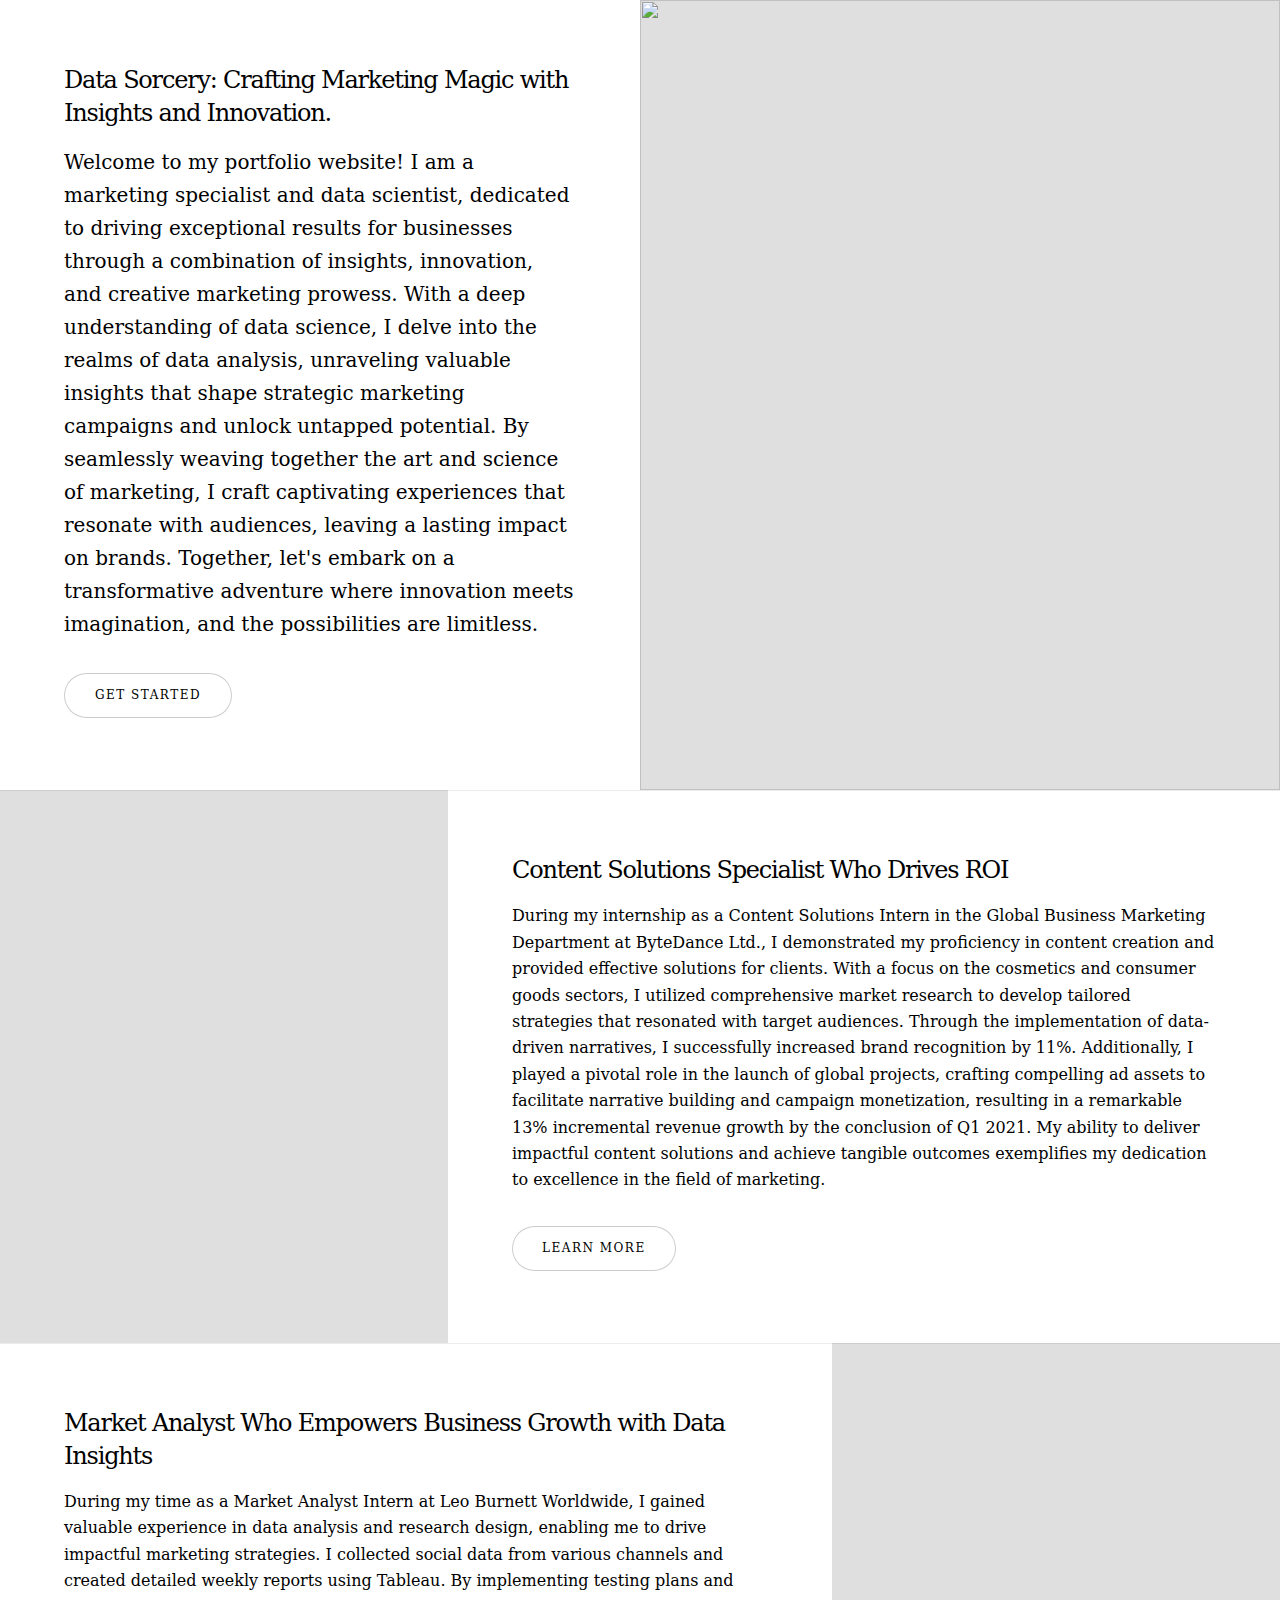
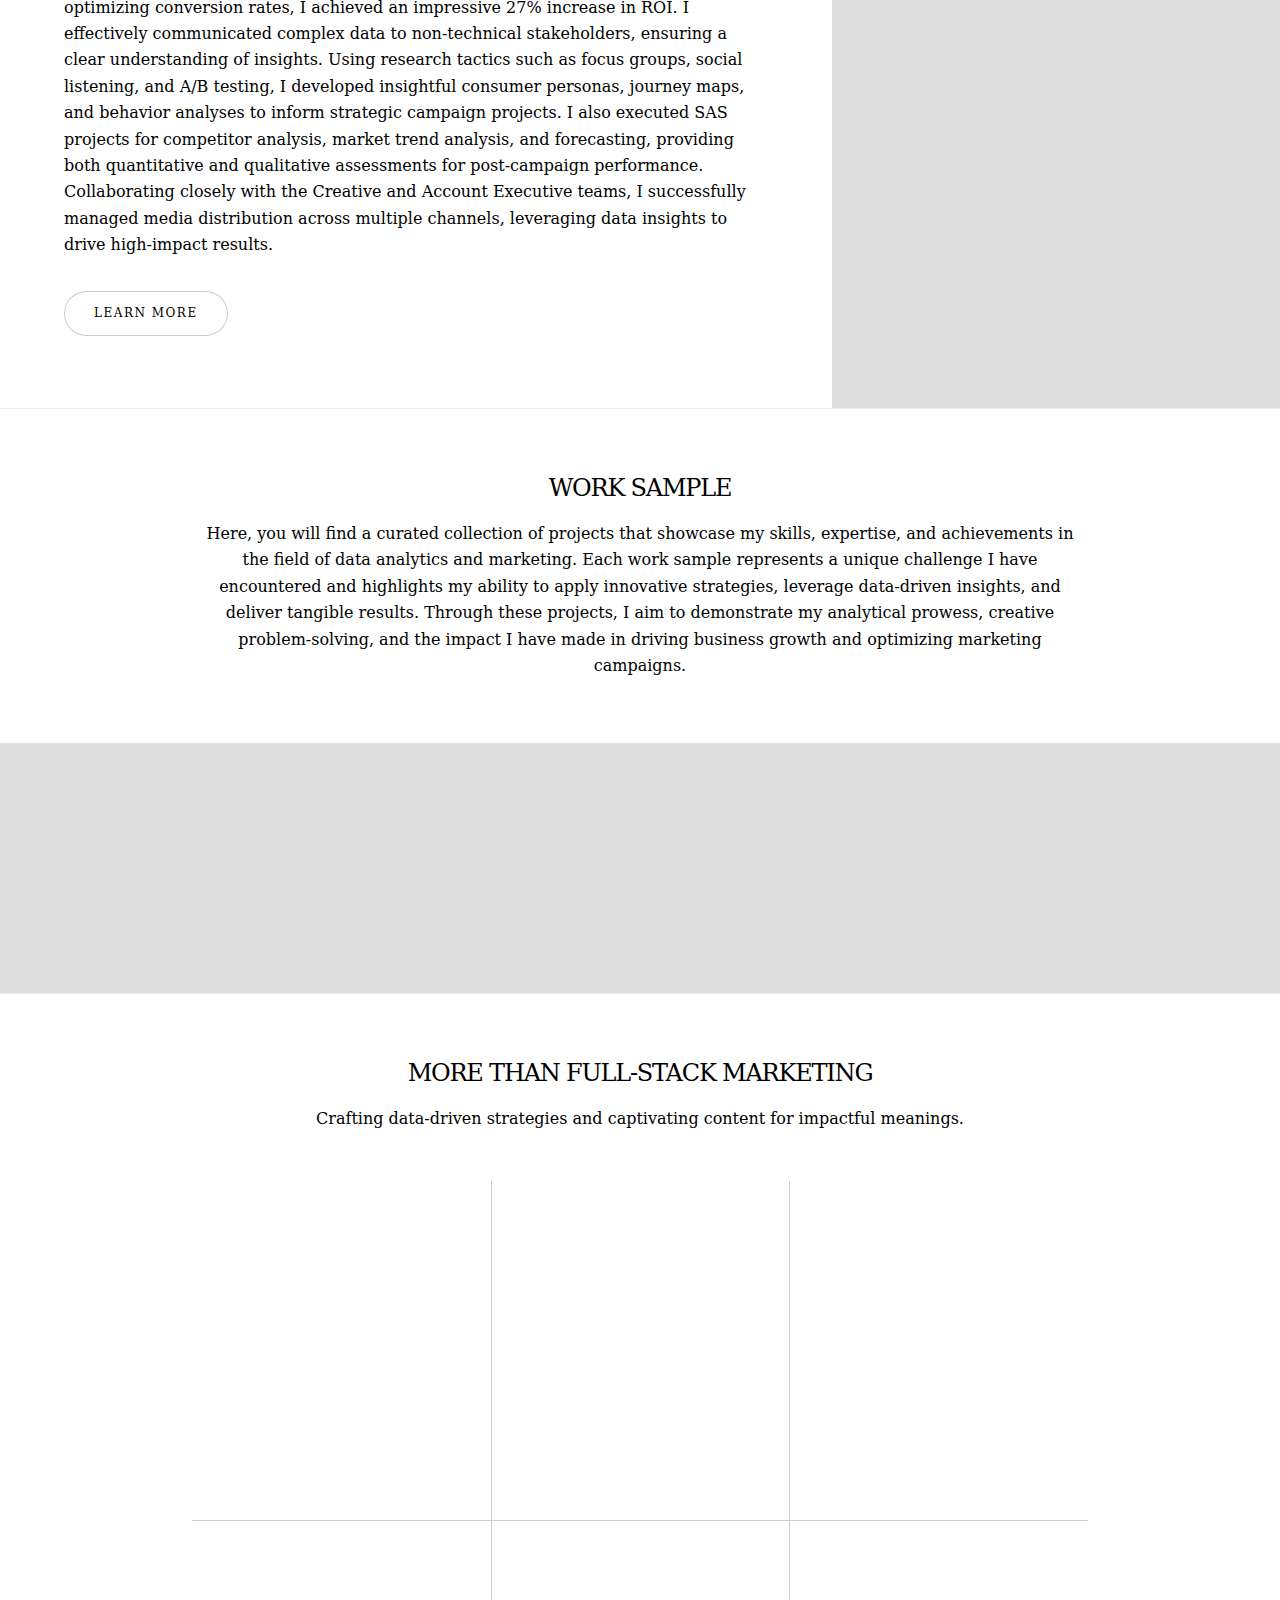
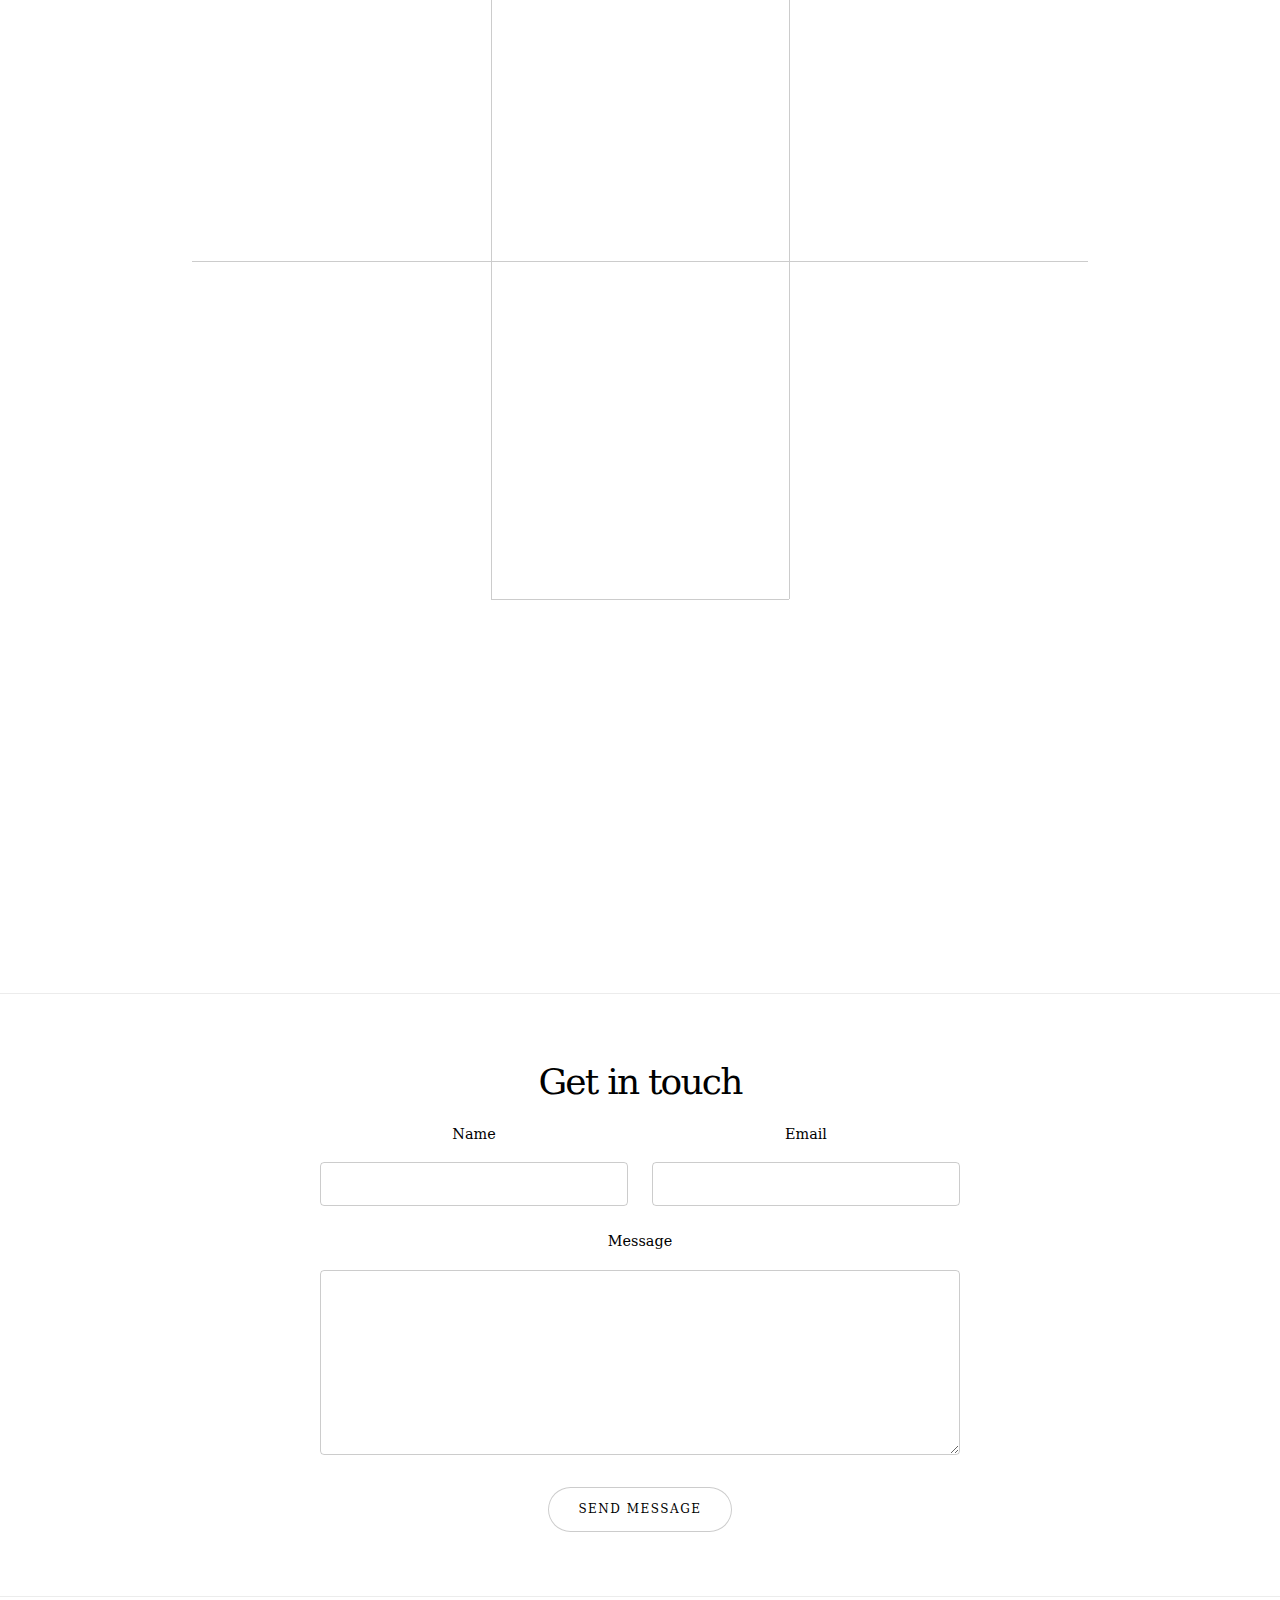
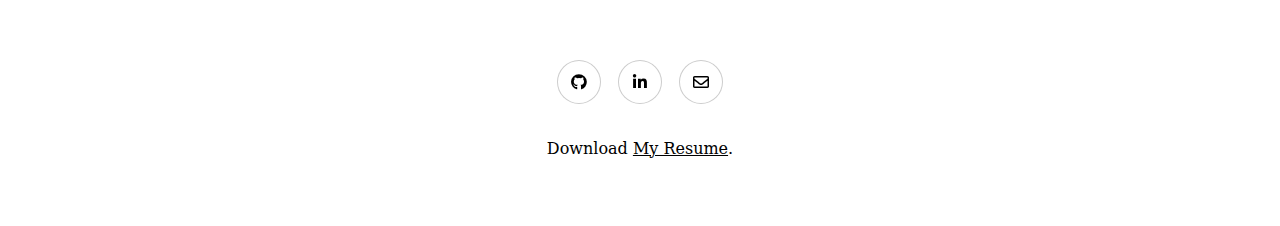
==== index.html @ 0545c003 "updated" ====
<!DOCTYPE HTML>

<html>
	<head>
		<title>Story by HTML5 UP</title>
		<meta charset="utf-8" />
		<meta name="viewport" content="width=device-width, initial-scale=1, user-scalable=no" />
		<link rel="stylesheet" href="assets/css/main.css" />
		<noscript><link rel="stylesheet" href="assets/css/noscript.css" /></noscript>
	</head>
	<body class="is-preload">

		<!-- Wrapper -->
			<div id="wrapper" class="divided">

				<!-- One -->
					<section class="banner style1 onload-image-fade-in onscroll-content-fade-up">
						<div class="content">
							<h3><a>Data Sorcery</a>: Crafting Marketing Magic with Insights and Innovation.</h3>
							<p class="major">Welcome to my portfolio website! I am a marketing specialist and data scientist, 
								dedicated to driving exceptional results for businesses through a combination of insights, 
								innovation, and creative marketing prowess. With a deep understanding of data science, I delve 
								into the realms of data analysis, unraveling valuable insights that shape strategic marketing campaigns and unlock untapped potential. 
								By seamlessly weaving together the art and science of marketing, I craft captivating experiences that resonate with audiences, 
								leaving a lasting impact on brands. Together, let's embark on a transformative adventure where innovation meets imagination, and the possibilities are limitless.</p>
							<ul class="actions stacked">
								<li><a href="#first" class="button big wide smooth-scroll-middle">Get Started</a></li>
							</ul>
						</div>
						<div class="image">
							<img src="bannerPic.JPG" alt="" />
						</div>
					</section>

				<!-- Two -->
					<section class="spotlight style1 orient-right content-align-left image-position-center onscroll-image-fade-in" id="first">
						<div class="content">
							<h3>Content Solutions Specialist Who Drives ROI</h3>
							<p>   During my internship as a Content Solutions Intern in the Global Business Marketing Department at ByteDance Ltd., I demonstrated my proficiency in content creation and provided effective solutions for clients. With a focus on the cosmetics and consumer goods sectors, I utilized comprehensive market research to develop tailored strategies that resonated with target audiences. Through the implementation of data-driven narratives, I successfully increased brand recognition by 11%. Additionally, I played a pivotal role in the launch of global projects, crafting compelling ad assets to facilitate narrative building and campaign monetization, resulting in a remarkable 13% incremental revenue growth by the conclusion of Q1 2021. My ability to deliver impactful content solutions and achieve tangible outcomes exemplifies my dedication to excellence in the field of marketing.
								</p>
							<ul class="actions stacked">
								<li><a href="#" class="button">Learn More</a></li>
							</ul>
						</div>
						<div class="image">
							<img src="tiktok-banner.JPG" alt="" />
						</div>
					</section>

				<!-- Three -->
					<section class="spotlight style1 orient-left content-align-left image-position-center onscroll-image-fade-in">
						<div class="content">
							<h3>Market Analyst Who Empowers Business Growth with Data Insights</h3>
							<p>During my time as a Market Analyst Intern at Leo Burnett Worldwide, I gained valuable experience in data analysis and research design, enabling me to drive impactful marketing strategies. I collected social data from various channels and created detailed weekly reports using Tableau. By implementing testing plans and optimizing conversion rates, I achieved an impressive 27% increase in ROI. I effectively communicated complex data to non-technical stakeholders, ensuring a clear understanding of insights. Using research tactics such as focus groups, social listening, and A/B testing, I developed insightful consumer personas, journey maps, and behavior analyses to inform strategic campaign projects. I also executed SAS projects for competitor analysis, market trend analysis, and forecasting, providing both quantitative and qualitative assessments for post-campaign performance. Collaborating closely with the Creative and Account Executive teams, I successfully managed media distribution across multiple channels, leveraging data insights to drive high-impact results.</p>
							<ul class="actions stacked">
								<li><a href="#" class="button">Learn More</a></li>
							</ul>
						</div>
						<div class="image">
							<img src="lb.JPG" alt="" />
						</div>
					</section>

				<!-- Five -->
					<section class="wrapper style1 align-center">
						<div class="inner">
							<h3>WORK SAMPLE</h3>
							<p>Here, you will find a curated collection of projects that showcase my skills, expertise, and achievements in the field of data analytics and marketing. Each work sample represents a unique challenge I have encountered and highlights my ability to apply innovative strategies, leverage data-driven insights, and deliver tangible results. Through these projects, I aim to demonstrate my analytical prowess, creative problem-solving, and the impact I have made in driving business growth and optimizing marketing campaigns.</p>
						</div>

						<!-- Gallery -->
							<div class="gallery style2 medium lightbox onscroll-fade-in">
								<article>
									<a href="images/gallery/fulls/01.jpg" class="image">
										<img src="images/gallery/thumbs/01.jpg" alt="" />
									</a>
									<div class="caption">
										<h7>Go-to-Market Strategy for Product Launch</h7>
										<p>As sustainability is a critical factor in consumer preferences and brand competitiveness,the GTM plan
											 aims to further augment customer-based brand equity by creating and reinforcing core associations in the minds of the desired target audience.  </p>
										<ul class="actions fixed">
											<li><span class="button small"><a href="work sample/Citizen_Strategic Communicationos Plan copy.pdf">Details</a>
											</span></li>
										</ul>
									</div>
								</article>
								<article>
									<a href="images/gallery/fulls/02.jpg" class="image">
										<img src="images/gallery/thumbs/02.jpg" alt="" />
									</a>
									<div class="caption">
										<h7>Measuring Online Ads Effectiveness</h7>
										<p>The analysis assessed the client's pilot ad campaign by 
											measuring the incremental lift in Conversion Rate and other metrics. The report offers data-driven 
											recommendations to enhance future digital campaigns and mitigate opportunity costs.</p>
										<ul class="actions fixed">
											<li><span class="button small"><a href="work sample/Measureing the EffectiveNess of Online Advertising.pdf">Details</a></span></li>
										</ul>
									</div>
								</article>
								<article>
									<a href="images/gallery/fulls/03.jpg" class="image">
										<img src="images/gallery/thumbs/03.jpg" alt="" />
									</a>
									<div class="caption">
										<h7>Creating a Social Brand</h7>
										<p>This analysis examines the impact of digital platforms on JetBlue's brand identity and perception. 
											The evaluation is based on the 4A framework, and future implications for domestic marketing based on data insights are provided.</p>
										<ul class="actions fixed">
											<li><span class="button small"><a href="work sample/JetBlue .pdf">Details</a></span></li>
										</ul>
									</div>
								</article>
								<article>
									<a href="images/gallery/fulls/04.jpg" class="image">
										<img src="images/gallery/thumbs/04.jpg" alt="" />
									</a>
									<div class="caption">
										<h7>Search Engine Marketing Optimization</h7>
										<p>The analysis demonstrates how to optimally leverage the Internet in generating customer sales in a cost-effective manner.
											By analyzing and manipulating a variety of data using pivot tables, the optimal strategies for obtaining 
											maximum ROI through the various online channels available is determined. </p>
										<ul class="actions fixed">
											<li><span class="button small"><a href="work sample/Air France Case Study .pdf">Details</a></span></li>
										</ul>
									</div>
								</article>
								<article>
									<a href="images/gallery/fulls/05.jpg" class="image">
										<img src="images/gallery/thumbs/05.jpg" alt="" />
									</a>
									<div class="caption">
										<h7>Can Money Buy Happiness-Tableau Visualization</h7>
										<p>The World Happiness Report is a comprehensive survey that ranks 156 countries based on their citizens' perceived 
											happiness. The report examines how social, urban, and natural environments impact well-being. </p>
										<ul class="actions fixed">
											<li><span class="button small"><a href="https://public.tableau.com/views/CanMoneyBuyHappiness-AWorldwideResearch/FIgure_5CanMoneyBuyHappiness?:language=en-US&:display_count=n&:origin=viz_share_link">Details</a>
												</span></li>
										</ul>
									</div>
								</article>
								

					</section>

				<!-- Six -->
					<section class="wrapper style1 align-center">
						<div class="inner">
							<h3>MORE THAN FULL-STACK MARKETING</h3>
							<p>Crafting data-driven strategies and captivating content for impactful meanings.</p>
							<div class="items style1 medium onscroll-fade-in">
								<section>
									<span class="icon style2 major fa-gem"></span>
									<h4>Digital Strategy</h4>
									<p>Unleashing the power of holistic digital strategies to optimize community and channel synergy.</p>
								</section>
								<section>
									<span class="icon solid style2 major fa-save"></span>
									<h4>Social Media Planning</h4>
									<p>Tailored social media strategies that amplify brand awareness, foster trust, and drive follower conversion for your business.</p>
								</section>
								<section>
									<span class="icon solid style2 major fa-chart-bar"></span>
									<h4>Content Creation</h4>
									<p>Content solutions driven by data and fueled by creativity. 
										Differentiate your business with buzz-worthy content that sparks conversations.</p>
								</section>
								<section>
									<span class="icon solid style2 major fa-wifi"></span>
									<h4>Google Analytics & Google Tag Manager </h4>
									<p>Providing valuable insights into how users are interacting with the digital assets and marketing campaigns</p>
								</section>
								<section>
									<span class="icon solid style2 major fa-cog"></span>
									<h4>SQL</h4>
									<p> Tracking customer behavior amid large dataset and segmenting audience for targeted campaigns.</p>
								</section>
								<section>
									<span class="icon style2 major fa-paper-plane"></span>
									<h4>Tableau</h4>
									<p>Data storytelling with powerful and straightforward visual analytics, helping businesses make 
										data-driven deicison with ease
									</p>
								</section>
								<section>
									<span class="icon solid style2 major fa-desktop"></span>
									<h4>Python & R Programming</h4>
									<p>Python (Pandas, NumPy, Scikit-Learn, SciPy, Keras, Matplotlib), R (Dplyr, Tidyr, Caret, Ggplot2)</p>
								</section>
								<section>
									<span class="icon solid style2 major fa-sync-alt"></span>
									<h4>Machine Learning</h4>
									<p>Supervised/Unsupervised, Regression, Optimization, Pipeline, NLP, Feature Engineering</p>
								</section>
								<section>
									<span class="icon solid style2 major fa-hashtag"></span>
									<h4>A/B Testing & Experimentation Design</h4>
									<p>Leveraging data-driven methodologies to optimize strategies and drive impactful outcomes for businesses.</p>
								</section>
								<section>
									<span class="icon solid style2 major fa-bolt"></span>
									<h4>Advanced Excel</h4>
									<p>Utilizing pivot tables, to efficiently analyze and manipulate data for impactful decision-making and reporting.</p>
								</section>
							</div>
						</div>
					</section>

				<!-- Seven -->
					<section class="wrapper style1 align-center">
						<div class="inner medium">
							<h2>Get in touch</h2>
							<form method="post" action="#">
								<div class="fields">
									<div class="field half">
										<label for="name">Name</label>
										<input type="text" name="name" id="name" value="" />
									</div>
									<div class="field half">
										<label for="email">Email</label>
										<input type="email" name="email" id="email" value="" />
									</div>
									<div class="field">
										<label for="message">Message</label>
										<textarea name="message" id="message" rows="6"></textarea>
									</div>
								</div>
								<ul class="actions special">
									<li><input type="submit" name="submit" id="submit" value="Send Message" /></li>
								</ul>
							</form>

						</div>
					</section>

				<!-- Footer -->
					<footer class="wrapper style1 align-center">
						<div class="inner">
							<ul class="icons">
								<li><a href="https://github.com/Celinejxy/Porforlio_data_science" class="icon brands style2 fa-github"><span class="label">GitHub</span></a></li>
								<li><a href="https://www.linkedin.com/in/xuyang-j-a34a1a93/" class="icon brands style2 fa-linkedin-in"><span class="label"></span></a></li>
								<li><a href="xj2272@columbia.edu" class="icon style2 fa-envelope"><span class="label">Email</span></a></li>
							</ul>
							<p>Download <a href="resume.ds copy.pdf">My Resume</a>.</p>
						</div>
					</footer>

			</div>

		<!-- Scripts -->
			<script src="assets/js/jquery.min.js"></script>
			<script src="assets/js/jquery.scrollex.min.js"></script>
			<script src="assets/js/jquery.scrolly.min.js"></script>
			<script src="assets/js/browser.min.js"></script>
			<script src="assets/js/breakpoints.min.js"></script>
			<script src="assets/js/util.js"></script>
			<script src="assets/js/main.js"></script>

	</body>
</html>
---- assets/css/main.css ----
@import url(fontawesome-all.min.css);
@import url("https://fonts.googleapis.com/css?family=Source+Sans+Pro:300,300i,400,400i");

/*
	Story by HTML5 UP
	html5up.net | @ajlkn
	Free for personal and commercial use under the CCA 3.0 license (html5up.net/license)
*/

html, body, div, span, applet, object,
iframe, h1, h2, h3, h4, h5, h6, p, blockquote,
pre, a, abbr, acronym, address, big, cite,
code, del, dfn, em, img, ins, kbd, q, s, samp,
small, strike, strong, sub, sup, tt, var, b,
u, i, center, dl, dt, dd, ol, ul, li, fieldset,
form, label, legend, table, caption, tbody,
tfoot, thead, tr, th, td, article, aside,
canvas, details, embed, figure, figcaption,
footer, header, hgroup, menu, nav, output, ruby,
section, summary, time, mark, audio, video {
	margin: 0;
	padding: 0;
	border: 0;
	font-size: 100%;
	font: inherit;
	vertical-align: baseline;}

article, aside, details, figcaption, figure,
footer, header, hgroup, menu, nav, section {
	display: block;}

body {
	line-height: 1;
}

ol, ul {
	list-style: none;
}

blockquote, q {
	quotes: none;
}

	blockquote:before, blockquote:after, q:before, q:after {
		content: '';
		content: none;
	}

table {
	border-collapse: collapse;
	border-spacing: 0;
}

body {
	-webkit-text-size-adjust: none;
}

mark {
	background-color: transparent;
	color: inherit;
}

input::-moz-focus-inner {
	border: 0;
	padding: 0;
}

input, select, textarea {
	-moz-appearance: none;
	-webkit-appearance: none;
	-ms-appearance: none;
	appearance: none;
}

/* Basic */

	@-ms-viewport {
		width: device-width;
	}

	body {
		-ms-overflow-style: scrollbar;
	}

	@media screen and (max-width: 480px) {

		html, body {
			min-width: 320px;
		}

	}

	html {
		box-sizing: border-box;
	}

	*, *:before, *:after {
		box-sizing: inherit;
	}

	body {
		background: #ffffff;
	}

		body.is-preload *, body.is-preload *:before, body.is-preload *:after {
			-moz-animation: none !important;
			-webkit-animation: none !important;
			-ms-animation: none !important;
			animation: none !important;
			-moz-transition: none !important;
			-webkit-transition: none !important;
			-ms-transition: none !important;
			transition: none !important;
		}

/* Type */

	html {
		font-size: 18pt;
	}

		@media screen and (max-width: 1680px) {

			html {
				font-size: 14pt;
			}

		}

		@media screen and (max-width: 1280px) {

			html {
				font-size: 12pt;
			}

		}

		@media screen and (max-width: 736px) {

			html {
				font-size: 11pt;
			}

		}

		@media screen and (max-width: 360px) {

			html {
				font-size: 10pt;
			}

		}

	body {
		background-color: #ffffff;
		color: #000000;
	}

	body, input, select, textarea {
		font-family: "serif", Georgia, 'Times New Roman', Times, serif;
		font-size: 1rem;
		font-weight: 300;
		line-height: 1.65;
	}

	a {
		-moz-transition: color 0.2s ease-in-out;
		-webkit-transition: color 0.2s ease-in-out;
		-ms-transition: color 0.2s ease-in-out;
		transition: color 0.2s ease-in-out;
		text-decoration: underline;
	}

		a:hover {
			text-decoration: none;
		}

	strong, b {
		font-weight: 400;
	}

	em, i {
		font-style: italic;
	}

	p {
		margin: 0 0 2rem 0;
	}

		p.major {
			font-size: 1.25rem;
		}

	h1, h2, h3, h4, h5, h6 {
		font-weight: 300;
		line-height: 1.375;
		letter-spacing: -0.05em;
		margin: 0 0 1rem 0;
	}

		h1 a, h2 a, h3 a, h4 a, h5 a, h6 a {
			color: inherit;
			text-decoration: none;
		}

	h1 {
		font-size: 3.5rem;
		line-height: 1.2;
	}

	h2 {
		font-size: 2.25rem;
	}

	h3 {
		font-size: 1.5rem;
	}

	h4 {
		font-size: 1.1rem;
	}

	h5 {
		font-size: 0.9rem;
	}

	h6 {
		font-size: 0.7rem;
	}

	sub {
		font-size: 0.8rem;
		position: relative;
		top: 0.5rem;
	}

	sup {
		font-size: 0.8rem;
		position: relative;
		top: -0.5rem;
	}

	blockquote {
		border-left: solid 4px;
		font-style: italic;
		margin: 0 0 2rem 0;
		padding: 0.5rem 0 0.5rem 2rem;
	}

	code {
		border-radius: 4px;
		font-family: "Courier New", monospace;
		font-size: 0.9em;
		margin: 0 0.25rem;
		padding: 0.25rem 0.325rem;
	}

	pre {
		-webkit-overflow-scrolling: touch;
		font-family: "Courier New", monospace;
		font-size: 0.9em;
		margin: 0 0 2rem 0;
	}

		pre code {
			display: block;
			line-height: 1.5;
			padding: 0.75rem 1rem;
			overflow-x: auto;
		}

	hr {
		border: 0;
		border-bottom: solid 1px;
		margin: 2.5rem 0;
	}

		hr.major {
			margin: 3.5rem 0;
		}

	.align-left {
		text-align: left;
	}

	.align-center {
		text-align: center;
	}

	.align-right {
		text-align: right;
	}

	@media screen and (max-width: 736px) {

		p.major {
			font-size: 1.1rem;
		}

		h1 {
			font-size: 2.5rem;
		}

		h2 {
			font-size: 2rem;
		}

		h3 {
			font-size: 1.25rem;
		}

		h4 {
			font-size: 1rem;
		}

	}

	input, select, textarea {
		color: #000000;
	}

	a {
		color: #000000;
	}

		a:hover {
			color: #47D3E5;
		}

	strong, b {
		color: #000000;
	}

	h1, h2, h3, h4, h5, h6 {
		color: #000000;
	}

	blockquote {
		border-left-color: rgba(0, 0, 0, 0.2);
	}

	code {
		background: rgba(0, 0, 0, 0.05);
		border-color: rgba(0, 0, 0, 0.2);
	}

	hr {
		border-bottom-color: rgba(0, 0, 0, 0.2);
	}

/* Row */

	.row {
		display: flex;
		flex-wrap: wrap;
		box-sizing: border-box;
		align-items: stretch;
	}

		.row > * {
			box-sizing: border-box;
		}

		.row.gtr-uniform > * > :last-child {
			margin-bottom: 0;
		}

		.row.aln-left {
			justify-content: flex-start;
		}

		.row.aln-center {
			justify-content: center;
		}

		.row.aln-right {
			justify-content: flex-end;
		}

		.row.aln-top {
			align-items: flex-start;
		}

		.row.aln-middle {
			align-items: center;
		}

		.row.aln-bottom {
			align-items: flex-end;
		}

		.row > .imp {
			order: -1;
		}

		.row > .col-1 {
			width: 8.33333%;
		}

		.row > .off-1 {
			margin-left: 8.33333%;
		}

		.row > .col-2 {
			width: 16.66667%;
		}

		.row > .off-2 {
			margin-left: 16.66667%;
		}

		.row > .col-3 {
			width: 25%;
		}

		.row > .off-3 {
			margin-left: 25%;
		}

		.row > .col-4 {
			width: 33.33333%;
		}

		.row > .off-4 {
			margin-left: 33.33333%;
		}

		.row > .col-5 {
			width: 41.66667%;
		}

		.row > .off-5 {
			margin-left: 41.66667%;
		}

		.row > .col-6 {
			width: 50%;
		}

		.row > .off-6 {
			margin-left: 50%;
		}

		.row > .col-7 {
			width: 58.33333%;
		}

		.row > .off-7 {
			margin-left: 58.33333%;
		}

		.row > .col-8 {
			width: 66.66667%;
		}

		.row > .off-8 {
			margin-left: 66.66667%;
		}

		.row > .col-9 {
			width: 75%;
		}

		.row > .off-9 {
			margin-left: 75%;
		}

		.row > .col-10 {
			width: 83.33333%;
		}

		.row > .off-10 {
			margin-left: 83.33333%;
		}

		.row > .col-11 {
			width: 91.66667%;
		}

		.row > .off-11 {
			margin-left: 91.66667%;
		}

		.row > .col-12 {
			width: 100%;
		}

		.row > .off-12 {
			margin-left: 100%;
		}

		.row.gtr-0 {
			margin-top: 0;
			margin-left: 0rem;
		}

			.row.gtr-0 > * {
				padding: 0 0 0 0rem;
			}

			.row.gtr-0.gtr-uniform {
				margin-top: 0rem;
			}

				.row.gtr-0.gtr-uniform > * {
					padding-top: 0rem;
				}

		.row.gtr-25 {
			margin-top: 0;
			margin-left: -0.5rem;
		}

			.row.gtr-25 > * {
				padding: 0 0 0 0.5rem;
			}

			.row.gtr-25.gtr-uniform {
				margin-top: -0.5rem;
			}

				.row.gtr-25.gtr-uniform > * {
					padding-top: 0.5rem;
				}

		.row.gtr-50 {
			margin-top: 0;
			margin-left: -1rem;
		}

			.row.gtr-50 > * {
				padding: 0 0 0 1rem;
			}

			.row.gtr-50.gtr-uniform {
				margin-top: -1rem;
			}

				.row.gtr-50.gtr-uniform > * {
					padding-top: 1rem;
				}

		.row {
			margin-top: 0;
			margin-left: -2rem;
		}

			.row > * {
				padding: 0 0 0 2rem;
			}

			.row.gtr-uniform {
				margin-top: -2rem;
			}

				.row.gtr-uniform > * {
					padding-top: 2rem;
				}

		.row.gtr-150 {
			margin-top: 0;
			margin-left: -3rem;
		}

			.row.gtr-150 > * {
				padding: 0 0 0 3rem;
			}

			.row.gtr-150.gtr-uniform {
				margin-top: -3rem;
			}

				.row.gtr-150.gtr-uniform > * {
					padding-top: 3rem;
				}

		.row.gtr-200 {
			margin-top: 0;
			margin-left: -4rem;
		}

			.row.gtr-200 > * {
				padding: 0 0 0 4rem;
			}

			.row.gtr-200.gtr-uniform {
				margin-top: -4rem;
			}

				.row.gtr-200.gtr-uniform > * {
					padding-top: 4rem;
				}

		@media screen and (max-width: 1680px) {

			.row {
				display: flex;
				flex-wrap: wrap;
				box-sizing: border-box;
				align-items: stretch;
			}

				.row > * {
					box-sizing: border-box;
				}

				.row.gtr-uniform > * > :last-child {
					margin-bottom: 0;
				}

				.row.aln-left {
					justify-content: flex-start;
				}

				.row.aln-center {
					justify-content: center;
				}

				.row.aln-right {
					justify-content: flex-end;
				}

				.row.aln-top {
					align-items: flex-start;
				}

				.row.aln-middle {
					align-items: center;
				}

				.row.aln-bottom {
					align-items: flex-end;
				}

				.row > .imp-xlarge {
					order: -1;
				}

				.row > .col-1-xlarge {
					width: 8.33333%;
				}

				.row > .off-1-xlarge {
					margin-left: 8.33333%;
				}

				.row > .col-2-xlarge {
					width: 16.66667%;
				}

				.row > .off-2-xlarge {
					margin-left: 16.66667%;
				}

				.row > .col-3-xlarge {
					width: 25%;
				}

				.row > .off-3-xlarge {
					margin-left: 25%;
				}

				.row > .col-4-xlarge {
					width: 33.33333%;
				}

				.row > .off-4-xlarge {
					margin-left: 33.33333%;
				}

				.row > .col-5-xlarge {
					width: 41.66667%;
				}

				.row > .off-5-xlarge {
					margin-left: 41.66667%;
				}

				.row > .col-6-xlarge {
					width: 50%;
				}

				.row > .off-6-xlarge {
					margin-left: 50%;
				}

				.row > .col-7-xlarge {
					width: 58.33333%;
				}

				.row > .off-7-xlarge {
					margin-left: 58.33333%;
				}

				.row > .col-8-xlarge {
					width: 66.66667%;
				}

				.row > .off-8-xlarge {
					margin-left: 66.66667%;
				}

				.row > .col-9-xlarge {
					width: 75%;
				}

				.row > .off-9-xlarge {
					margin-left: 75%;
				}

				.row > .col-10-xlarge {
					width: 83.33333%;
				}

				.row > .off-10-xlarge {
					margin-left: 83.33333%;
				}

				.row > .col-11-xlarge {
					width: 91.66667%;
				}

				.row > .off-11-xlarge {
					margin-left: 91.66667%;
				}

				.row > .col-12-xlarge {
					width: 100%;
				}

				.row > .off-12-xlarge {
					margin-left: 100%;
				}

				.row.gtr-0 {
					margin-top: 0;
					margin-left: 0rem;
				}

					.row.gtr-0 > * {
						padding: 0 0 0 0rem;
					}

					.row.gtr-0.gtr-uniform {
						margin-top: 0rem;
					}

						.row.gtr-0.gtr-uniform > * {
							padding-top: 0rem;
						}

				.row.gtr-25 {
					margin-top: 0;
					margin-left: -0.5rem;
				}

					.row.gtr-25 > * {
						padding: 0 0 0 0.5rem;
					}

					.row.gtr-25.gtr-uniform {
						margin-top: -0.5rem;
					}

						.row.gtr-25.gtr-uniform > * {
							padding-top: 0.5rem;
						}

				.row.gtr-50 {
					margin-top: 0;
					margin-left: -1rem;
				}

					.row.gtr-50 > * {
						padding: 0 0 0 1rem;
					}

					.row.gtr-50.gtr-uniform {
						margin-top: -1rem;
					}

						.row.gtr-50.gtr-uniform > * {
							padding-top: 1rem;
						}

				.row {
					margin-top: 0;
					margin-left: -2rem;
				}

					.row > * {
						padding: 0 0 0 2rem;
					}

					.row.gtr-uniform {
						margin-top: -2rem;
					}

						.row.gtr-uniform > * {
							padding-top: 2rem;
						}

				.row.gtr-150 {
					margin-top: 0;
					margin-left: -3rem;
				}

					.row.gtr-150 > * {
						padding: 0 0 0 3rem;
					}

					.row.gtr-150.gtr-uniform {
						margin-top: -3rem;
					}

						.row.gtr-150.gtr-uniform > * {
							padding-top: 3rem;
						}

				.row.gtr-200 {
					margin-top: 0;
					margin-left: -4rem;
				}

					.row.gtr-200 > * {
						padding: 0 0 0 4rem;
					}

					.row.gtr-200.gtr-uniform {
						margin-top: -4rem;
					}

						.row.gtr-200.gtr-uniform > * {
							padding-top: 4rem;
						}

		}

		@media screen and (max-width: 1280px) {

			.row {
				display: flex;
				flex-wrap: wrap;
				box-sizing: border-box;
				align-items: stretch;
			}

				.row > * {
					box-sizing: border-box;
				}

				.row.gtr-uniform > * > :last-child {
					margin-bottom: 0;
				}

				.row.aln-left {
					justify-content: flex-start;
				}

				.row.aln-center {
					justify-content: center;
				}

				.row.aln-right {
					justify-content: flex-end;
				}

				.row.aln-top {
					align-items: flex-start;
				}

				.row.aln-middle {
					align-items: center;
				}

				.row.aln-bottom {
					align-items: flex-end;
				}

				.row > .imp-large {
					order: -1;
				}

				.row > .col-1-large {
					width: 8.33333%;
				}

				.row > .off-1-large {
					margin-left: 8.33333%;
				}

				.row > .col-2-large {
					width: 16.66667%;
				}

				.row > .off-2-large {
					margin-left: 16.66667%;
				}

				.row > .col-3-large {
					width: 25%;
				}

				.row > .off-3-large {
					margin-left: 25%;
				}

				.row > .col-4-large {
					width: 33.33333%;
				}

				.row > .off-4-large {
					margin-left: 33.33333%;
				}

				.row > .col-5-large {
					width: 41.66667%;
				}

				.row > .off-5-large {
					margin-left: 41.66667%;
				}

				.row > .col-6-large {
					width: 50%;
				}

				.row > .off-6-large {
					margin-left: 50%;
				}

				.row > .col-7-large {
					width: 58.33333%;
				}

				.row > .off-7-large {
					margin-left: 58.33333%;
				}

				.row > .col-8-large {
					width: 66.66667%;
				}

				.row > .off-8-large {
					margin-left: 66.66667%;
				}

				.row > .col-9-large {
					width: 75%;
				}

				.row > .off-9-large {
					margin-left: 75%;
				}

				.row > .col-10-large {
					width: 83.33333%;
				}

				.row > .off-10-large {
					margin-left: 83.33333%;
				}

				.row > .col-11-large {
					width: 91.66667%;
				}

				.row > .off-11-large {
					margin-left: 91.66667%;
				}

				.row > .col-12-large {
					width: 100%;
				}

				.row > .off-12-large {
					margin-left: 100%;
				}

				.row.gtr-0 {
					margin-top: 0;
					margin-left: 0rem;
				}

					.row.gtr-0 > * {
						padding: 0 0 0 0rem;
					}

					.row.gtr-0.gtr-uniform {
						margin-top: 0rem;
					}

						.row.gtr-0.gtr-uniform > * {
							padding-top: 0rem;
						}

				.row.gtr-25 {
					margin-top: 0;
					margin-left: -0.5rem;
				}

					.row.gtr-25 > * {
						padding: 0 0 0 0.5rem;
					}

					.row.gtr-25.gtr-uniform {
						margin-top: -0.5rem;
					}

						.row.gtr-25.gtr-uniform > * {
							padding-top: 0.5rem;
						}

				.row.gtr-50 {
					margin-top: 0;
					margin-left: -1rem;
				}

					.row.gtr-50 > * {
						padding: 0 0 0 1rem;
					}

					.row.gtr-50.gtr-uniform {
						margin-top: -1rem;
					}

						.row.gtr-50.gtr-uniform > * {
							padding-top: 1rem;
						}

				.row {
					margin-top: 0;
					margin-left: -2rem;
				}

					.row > * {
						padding: 0 0 0 2rem;
					}

					.row.gtr-uniform {
						margin-top: -2rem;
					}

						.row.gtr-uniform > * {
							padding-top: 2rem;
						}

				.row.gtr-150 {
					margin-top: 0;
					margin-left: -3rem;
				}

					.row.gtr-150 > * {
						padding: 0 0 0 3rem;
					}

					.row.gtr-150.gtr-uniform {
						margin-top: -3rem;
					}

						.row.gtr-150.gtr-uniform > * {
							padding-top: 3rem;
						}

				.row.gtr-200 {
					margin-top: 0;
					margin-left: -4rem;
				}

					.row.gtr-200 > * {
						padding: 0 0 0 4rem;
					}

					.row.gtr-200.gtr-uniform {
						margin-top: -4rem;
					}

						.row.gtr-200.gtr-uniform > * {
							padding-top: 4rem;
						}

		}

		@media screen and (max-width: 980px) {

			.row {
				display: flex;
				flex-wrap: wrap;
				box-sizing: border-box;
				align-items: stretch;
			}

				.row > * {
					box-sizing: border-box;
				}

				.row.gtr-uniform > * > :last-child {
					margin-bottom: 0;
				}

				.row.aln-left {
					justify-content: flex-start;
				}

				.row.aln-center {
					justify-content: center;
				}

				.row.aln-right {
					justify-content: flex-end;
				}

				.row.aln-top {
					align-items: flex-start;
				}

				.row.aln-middle {
					align-items: center;
				}

				.row.aln-bottom {
					align-items: flex-end;
				}

				.row > .imp-medium {
					order: -1;
				}

				.row > .col-1-medium {
					width: 8.33333%;
				}

				.row > .off-1-medium {
					margin-left: 8.33333%;
				}

				.row > .col-2-medium {
					width: 16.66667%;
				}

				.row > .off-2-medium {
					margin-left: 16.66667%;
				}

				.row > .col-3-medium {
					width: 25%;
				}

				.row > .off-3-medium {
					margin-left: 25%;
				}

				.row > .col-4-medium {
					width: 33.33333%;
				}

				.row > .off-4-medium {
					margin-left: 33.33333%;
				}

				.row > .col-5-medium {
					width: 41.66667%;
				}

				.row > .off-5-medium {
					margin-left: 41.66667%;
				}

				.row > .col-6-medium {
					width: 50%;
				}

				.row > .off-6-medium {
					margin-left: 50%;
				}

				.row > .col-7-medium {
					width: 58.33333%;
				}

				.row > .off-7-medium {
					margin-left: 58.33333%;
				}

				.row > .col-8-medium {
					width: 66.66667%;
				}

				.row > .off-8-medium {
					margin-left: 66.66667%;
				}

				.row > .col-9-medium {
					width: 75%;
				}

				.row > .off-9-medium {
					margin-left: 75%;
				}

				.row > .col-10-medium {
					width: 83.33333%;
				}

				.row > .off-10-medium {
					margin-left: 83.33333%;
				}

				.row > .col-11-medium {
					width: 91.66667%;
				}

				.row > .off-11-medium {
					margin-left: 91.66667%;
				}

				.row > .col-12-medium {
					width: 100%;
				}

				.row > .off-12-medium {
					margin-left: 100%;
				}

				.row.gtr-0 {
					margin-top: 0;
					margin-left: 0rem;
				}

					.row.gtr-0 > * {
						padding: 0 0 0 0rem;
					}

					.row.gtr-0.gtr-uniform {
						margin-top: 0rem;
					}

						.row.gtr-0.gtr-uniform > * {
							padding-top: 0rem;
						}

				.row.gtr-25 {
					margin-top: 0;
					margin-left: -0.5rem;
				}

					.row.gtr-25 > * {
						padding: 0 0 0 0.5rem;
					}

					.row.gtr-25.gtr-uniform {
						margin-top: -0.5rem;
					}

						.row.gtr-25.gtr-uniform > * {
							padding-top: 0.5rem;
						}

				.row.gtr-50 {
					margin-top: 0;
					margin-left: -1rem;
				}

					.row.gtr-50 > * {
						padding: 0 0 0 1rem;
					}

					.row.gtr-50.gtr-uniform {
						margin-top: -1rem;
					}

						.row.gtr-50.gtr-uniform > * {
							padding-top: 1rem;
						}

				.row {
					margin-top: 0;
					margin-left: -2rem;
				}

					.row > * {
						padding: 0 0 0 2rem;
					}

					.row.gtr-uniform {
						margin-top: -2rem;
					}

						.row.gtr-uniform > * {
							padding-top: 2rem;
						}

				.row.gtr-150 {
					margin-top: 0;
					margin-left: -3rem;
				}

					.row.gtr-150 > * {
						padding: 0 0 0 3rem;
					}

					.row.gtr-150.gtr-uniform {
						margin-top: -3rem;
					}

						.row.gtr-150.gtr-uniform > * {
							padding-top: 3rem;
						}

				.row.gtr-200 {
					margin-top: 0;
					margin-left: -4rem;
				}

					.row.gtr-200 > * {
						padding: 0 0 0 4rem;
					}

					.row.gtr-200.gtr-uniform {
						margin-top: -4rem;
					}

						.row.gtr-200.gtr-uniform > * {
							padding-top: 4rem;
						}

		}

		@media screen and (max-width: 736px) {

			.row {
				display: flex;
				flex-wrap: wrap;
				box-sizing: border-box;
				align-items: stretch;
			}

				.row > * {
					box-sizing: border-box;
				}

				.row.gtr-uniform > * > :last-child {
					margin-bottom: 0;
				}

				.row.aln-left {
					justify-content: flex-start;
				}

				.row.aln-center {
					justify-content: center;
				}

				.row.aln-right {
					justify-content: flex-end;
				}

				.row.aln-top {
					align-items: flex-start;
				}

				.row.aln-middle {
					align-items: center;
				}

				.row.aln-bottom {
					align-items: flex-end;
				}

				.row > .imp-small {
					order: -1;
				}

				.row > .col-1-small {
					width: 8.33333%;
				}

				.row > .off-1-small {
					margin-left: 8.33333%;
				}

				.row > .col-2-small {
					width: 16.66667%;
				}

				.row > .off-2-small {
					margin-left: 16.66667%;
				}

				.row > .col-3-small {
					width: 25%;
				}

				.row > .off-3-small {
					margin-left: 25%;
				}

				.row > .col-4-small {
					width: 33.33333%;
				}

				.row > .off-4-small {
					margin-left: 33.33333%;
				}

				.row > .col-5-small {
					width: 41.66667%;
				}

				.row > .off-5-small {
					margin-left: 41.66667%;
				}

				.row > .col-6-small {
					width: 50%;
				}

				.row > .off-6-small {
					margin-left: 50%;
				}

				.row > .col-7-small {
					width: 58.33333%;
				}

				.row > .off-7-small {
					margin-left: 58.33333%;
				}

				.row > .col-8-small {
					width: 66.66667%;
				}

				.row > .off-8-small {
					margin-left: 66.66667%;
				}

				.row > .col-9-small {
					width: 75%;
				}

				.row > .off-9-small {
					margin-left: 75%;
				}

				.row > .col-10-small {
					width: 83.33333%;
				}

				.row > .off-10-small {
					margin-left: 83.33333%;
				}

				.row > .col-11-small {
					width: 91.66667%;
				}

				.row > .off-11-small {
					margin-left: 91.66667%;
				}

				.row > .col-12-small {
					width: 100%;
				}

				.row > .off-12-small {
					margin-left: 100%;
				}

				.row.gtr-0 {
					margin-top: 0;
					margin-left: 0rem;
				}

					.row.gtr-0 > * {
						padding: 0 0 0 0rem;
					}

					.row.gtr-0.gtr-uniform {
						margin-top: 0rem;
					}

						.row.gtr-0.gtr-uniform > * {
							padding-top: 0rem;
						}

				.row.gtr-25 {
					margin-top: 0;
					margin-left: -0.5rem;
				}

					.row.gtr-25 > * {
						padding: 0 0 0 0.5rem;
					}

					.row.gtr-25.gtr-uniform {
						margin-top: -0.5rem;
					}

						.row.gtr-25.gtr-uniform > * {
							padding-top: 0.5rem;
						}

				.row.gtr-50 {
					margin-top: 0;
					margin-left: -1rem;
				}

					.row.gtr-50 > * {
						padding: 0 0 0 1rem;
					}

					.row.gtr-50.gtr-uniform {
						margin-top: -1rem;
					}

						.row.gtr-50.gtr-uniform > * {
							padding-top: 1rem;
						}

				.row {
					margin-top: 0;
					margin-left: -2rem;
				}

					.row > * {
						padding: 0 0 0 2rem;
					}

					.row.gtr-uniform {
						margin-top: -2rem;
					}

						.row.gtr-uniform > * {
							padding-top: 2rem;
						}

				.row.gtr-150 {
					margin-top: 0;
					margin-left: -3rem;
				}

					.row.gtr-150 > * {
						padding: 0 0 0 3rem;
					}

					.row.gtr-150.gtr-uniform {
						margin-top: -3rem;
					}

						.row.gtr-150.gtr-uniform > * {
							padding-top: 3rem;
						}

				.row.gtr-200 {
					margin-top: 0;
					margin-left: -4rem;
				}

					.row.gtr-200 > * {
						padding: 0 0 0 4rem;
					}

					.row.gtr-200.gtr-uniform {
						margin-top: -4rem;
					}

						.row.gtr-200.gtr-uniform > * {
							padding-top: 4rem;
						}

		}

		@media screen and (max-width: 480px) {

			.row {
				display: flex;
				flex-wrap: wrap;
				box-sizing: border-box;
				align-items: stretch;
			}

				.row > * {
					box-sizing: border-box;
				}

				.row.gtr-uniform > * > :last-child {
					margin-bottom: 0;
				}

				.row.aln-left {
					justify-content: flex-start;
				}

				.row.aln-center {
					justify-content: center;
				}

				.row.aln-right {
					justify-content: flex-end;
				}

				.row.aln-top {
					align-items: flex-start;
				}

				.row.aln-middle {
					align-items: center;
				}

				.row.aln-bottom {
					align-items: flex-end;
				}

				.row > .imp-xsmall {
					order: -1;
				}

				.row > .col-1-xsmall {
					width: 8.33333%;
				}

				.row > .off-1-xsmall {
					margin-left: 8.33333%;
				}

				.row > .col-2-xsmall {
					width: 16.66667%;
				}

				.row > .off-2-xsmall {
					margin-left: 16.66667%;
				}

				.row > .col-3-xsmall {
					width: 25%;
				}

				.row > .off-3-xsmall {
					margin-left: 25%;
				}

				.row > .col-4-xsmall {
					width: 33.33333%;
				}

				.row > .off-4-xsmall {
					margin-left: 33.33333%;
				}

				.row > .col-5-xsmall {
					width: 41.66667%;
				}

				.row > .off-5-xsmall {
					margin-left: 41.66667%;
				}

				.row > .col-6-xsmall {
					width: 50%;
				}

				.row > .off-6-xsmall {
					margin-left: 50%;
				}

				.row > .col-7-xsmall {
					width: 58.33333%;
				}

				.row > .off-7-xsmall {
					margin-left: 58.33333%;
				}

				.row > .col-8-xsmall {
					width: 66.66667%;
				}

				.row > .off-8-xsmall {
					margin-left: 66.66667%;
				}

				.row > .col-9-xsmall {
					width: 75%;
				}

				.row > .off-9-xsmall {
					margin-left: 75%;
				}

				.row > .col-10-xsmall {
					width: 83.33333%;
				}

				.row > .off-10-xsmall {
					margin-left: 83.33333%;
				}

				.row > .col-11-xsmall {
					width: 91.66667%;
				}

				.row > .off-11-xsmall {
					margin-left: 91.66667%;
				}

				.row > .col-12-xsmall {
					width: 100%;
				}

				.row > .off-12-xsmall {
					margin-left: 100%;
				}

				.row.gtr-0 {
					margin-top: 0;
					margin-left: 0rem;
				}

					.row.gtr-0 > * {
						padding: 0 0 0 0rem;
					}

					.row.gtr-0.gtr-uniform {
						margin-top: 0rem;
					}

						.row.gtr-0.gtr-uniform > * {
							padding-top: 0rem;
						}

				.row.gtr-25 {
					margin-top: 0;
					margin-left: -0.5rem;
				}

					.row.gtr-25 > * {
						padding: 0 0 0 0.5rem;
					}

					.row.gtr-25.gtr-uniform {
						margin-top: -0.5rem;
					}

						.row.gtr-25.gtr-uniform > * {
							padding-top: 0.5rem;
						}

				.row.gtr-50 {
					margin-top: 0;
					margin-left: -1rem;
				}

					.row.gtr-50 > * {
						padding: 0 0 0 1rem;
					}

					.row.gtr-50.gtr-uniform {
						margin-top: -1rem;
					}

						.row.gtr-50.gtr-uniform > * {
							padding-top: 1rem;
						}

				.row {
					margin-top: 0;
					margin-left: -2rem;
				}

					.row > * {
						padding: 0 0 0 2rem;
					}

					.row.gtr-uniform {
						margin-top: -2rem;
					}

						.row.gtr-uniform > * {
							padding-top: 2rem;
						}

				.row.gtr-150 {
					margin-top: 0;
					margin-left: -3rem;
				}

					.row.gtr-150 > * {
						padding: 0 0 0 3rem;
					}

					.row.gtr-150.gtr-uniform {
						margin-top: -3rem;
					}

						.row.gtr-150.gtr-uniform > * {
							padding-top: 3rem;
						}

				.row.gtr-200 {
					margin-top: 0;
					margin-left: -4rem;
				}

					.row.gtr-200 > * {
						padding: 0 0 0 4rem;
					}

					.row.gtr-200.gtr-uniform {
						margin-top: -4rem;
					}

						.row.gtr-200.gtr-uniform > * {
							padding-top: 4rem;
						}

		}

		@media screen and (max-width: 360px) {

			.row {
				display: flex;
				flex-wrap: wrap;
				box-sizing: border-box;
				align-items: stretch;
			}

				.row > * {
					box-sizing: border-box;
				}

				.row.gtr-uniform > * > :last-child {
					margin-bottom: 0;
				}

				.row.aln-left {
					justify-content: flex-start;
				}

				.row.aln-center {
					justify-content: center;
				}

				.row.aln-right {
					justify-content: flex-end;
				}

				.row.aln-top {
					align-items: flex-start;
				}

				.row.aln-middle {
					align-items: center;
				}

				.row.aln-bottom {
					align-items: flex-end;
				}

				.row > .imp-xxsmall {
					order: -1;
				}

				.row > .col-1-xxsmall {
					width: 8.33333%;
				}

				.row > .off-1-xxsmall {
					margin-left: 8.33333%;
				}

				.row > .col-2-xxsmall {
					width: 16.66667%;
				}

				.row > .off-2-xxsmall {
					margin-left: 16.66667%;
				}

				.row > .col-3-xxsmall {
					width: 25%;
				}

				.row > .off-3-xxsmall {
					margin-left: 25%;
				}

				.row > .col-4-xxsmall {
					width: 33.33333%;
				}

				.row > .off-4-xxsmall {
					margin-left: 33.33333%;
				}

				.row > .col-5-xxsmall {
					width: 41.66667%;
				}

				.row > .off-5-xxsmall {
					margin-left: 41.66667%;
				}

				.row > .col-6-xxsmall {
					width: 50%;
				}

				.row > .off-6-xxsmall {
					margin-left: 50%;
				}

				.row > .col-7-xxsmall {
					width: 58.33333%;
				}

				.row > .off-7-xxsmall {
					margin-left: 58.33333%;
				}

				.row > .col-8-xxsmall {
					width: 66.66667%;
				}

				.row > .off-8-xxsmall {
					margin-left: 66.66667%;
				}

				.row > .col-9-xxsmall {
					width: 75%;
				}

				.row > .off-9-xxsmall {
					margin-left: 75%;
				}

				.row > .col-10-xxsmall {
					width: 83.33333%;
				}

				.row > .off-10-xxsmall {
					margin-left: 83.33333%;
				}

				.row > .col-11-xxsmall {
					width: 91.66667%;
				}

				.row > .off-11-xxsmall {
					margin-left: 91.66667%;
				}

				.row > .col-12-xxsmall {
					width: 100%;
				}

				.row > .off-12-xxsmall {
					margin-left: 100%;
				}

				.row.gtr-0 {
					margin-top: 0;
					margin-left: 0rem;
				}

					.row.gtr-0 > * {
						padding: 0 0 0 0rem;
					}

					.row.gtr-0.gtr-uniform {
						margin-top: 0rem;
					}

						.row.gtr-0.gtr-uniform > * {
							padding-top: 0rem;
						}

				.row.gtr-25 {
					margin-top: 0;
					margin-left: -0.5rem;
				}

					.row.gtr-25 > * {
						padding: 0 0 0 0.5rem;
					}

					.row.gtr-25.gtr-uniform {
						margin-top: -0.5rem;
					}

						.row.gtr-25.gtr-uniform > * {
							padding-top: 0.5rem;
						}

				.row.gtr-50 {
					margin-top: 0;
					margin-left: -1rem;
				}

					.row.gtr-50 > * {
						padding: 0 0 0 1rem;
					}

					.row.gtr-50.gtr-uniform {
						margin-top: -1rem;
					}

						.row.gtr-50.gtr-uniform > * {
							padding-top: 1rem;
						}

				.row {
					margin-top: 0;
					margin-left: -2rem;
				}

					.row > * {
						padding: 0 0 0 2rem;
					}

					.row.gtr-uniform {
						margin-top: -2rem;
					}

						.row.gtr-uniform > * {
							padding-top: 2rem;
						}

				.row.gtr-150 {
					margin-top: 0;
					margin-left: -3rem;
				}

					.row.gtr-150 > * {
						padding: 0 0 0 3rem;
					}

					.row.gtr-150.gtr-uniform {
						margin-top: -3rem;
					}

						.row.gtr-150.gtr-uniform > * {
							padding-top: 3rem;
						}

				.row.gtr-200 {
					margin-top: 0;
					margin-left: -4rem;
				}

					.row.gtr-200 > * {
						padding: 0 0 0 4rem;
					}

					.row.gtr-200.gtr-uniform {
						margin-top: -4rem;
					}

						.row.gtr-200.gtr-uniform > * {
							padding-top: 4rem;
						}

		}

/* Box */

	.box {
		border-radius: 4px;
		border: solid 1px;
		margin-bottom: 2rem;
		padding: 1.5rem;
	}

		.box > :last-child,
		.box > :last-child > :last-child,
		.box > :last-child > :last-child > :last-child {
			margin-bottom: 0;
		}

		.box.alt {
			border: 0;
			border-radius: 0;
			padding: 0;
		}

	.box {
		border-color: rgba(0, 0, 0, 0.2);
	}

/* Button */

	input[type="submit"],
	input[type="reset"],
	input[type="button"],
	button,
	.button {
		-moz-appearance: none;
		-webkit-appearance: none;
		-ms-appearance: none;
		appearance: none;
		-moz-transition: background-color 0.2s ease-in-out, box-shadow 0.2s ease-in-out, color 0.2s ease-in-out;
		-webkit-transition: background-color 0.2s ease-in-out, box-shadow 0.2s ease-in-out, color 0.2s ease-in-out;
		-ms-transition: background-color 0.2s ease-in-out, box-shadow 0.2s ease-in-out, color 0.2s ease-in-out;
		transition: background-color 0.2s ease-in-out, box-shadow 0.2s ease-in-out, color 0.2s ease-in-out;
		border: 0;
		cursor: pointer;
		display: inline-block;
		font-weight: 400;
		letter-spacing: 0.125em;
		text-align: center;
		text-decoration: none;
		text-transform: uppercase;
		white-space: nowrap;
		font-size: 0.75rem;
		max-width: 20rem;
		height: 3.75em;
		line-height: 3.75em;
		border-radius: 3.75em;
		padding: 0 2.5em;
		text-overflow: ellipsis;
		overflow: hidden;
	}

		input[type="submit"].icon:before,
		input[type="reset"].icon:before,
		input[type="button"].icon:before,
		button.icon:before,
		.button.icon:before {
			margin-right: 0.5rem;
		}

		input[type="submit"].fit,
		input[type="reset"].fit,
		input[type="button"].fit,
		button.fit,
		.button.fit {
			width: 100%;
		}

		input[type="submit"].small,
		input[type="reset"].small,
		input[type="button"].small,
		button.small,
		.button.small {
			font-size: 0.6rem;
			height: 3.325em;
			line-height: 3.325em;
			border-radius: 3.325em;
			padding: 0 2em;
		}

		input[type="submit"].large,
		input[type="reset"].large,
		input[type="button"].large,
		button.large,
		.button.large {
			font-size: 0.8rem;
			height: 4em;
			line-height: 4em;
			border-radius: 4em;
			padding: 0 3em;
		}

		input[type="submit"].wide,
		input[type="reset"].wide,
		input[type="button"].wide,
		button.wide,
		.button.wide {
			min-width: 14em;
		}

		input[type="submit"].disabled, input[type="submit"]:disabled,
		input[type="reset"].disabled,
		input[type="reset"]:disabled,
		input[type="button"].disabled,
		input[type="button"]:disabled,
		button.disabled,
		button:disabled,
		.button.disabled,
		.button:disabled {
			pointer-events: none;
			opacity: 0.25;
		}

	input[type="submit"],
	input[type="reset"],
	input[type="button"],
	button,
	.button {
		background-color: transparent;
		box-shadow: inset 0 0 0 1px rgba(0, 0, 0, 0.2);
		color: #000000 !important;
	}

		input[type="submit"]:hover,
		input[type="reset"]:hover,
		input[type="button"]:hover,
		button:hover,
		.button:hover {
			box-shadow: inset 0 0 0 1px #47D3E5;
			color: #47D3E5 !important;
		}

		input[type="submit"]:active,
		input[type="reset"]:active,
		input[type="button"]:active,
		button:active,
		.button:active {
			background-color: rgba(71, 211, 229, 0.2);
			box-shadow: inset 0 0 0 1px #47D3E5;
			color: #47D3E5 !important;
		}

		input[type="submit"].primary,
		input[type="reset"].primary,
		input[type="button"].primary,
		button.primary,
		.button.primary {
			background-color: #000000;
			box-shadow: none;
			color: #ffffff !important;
		}

			input[type="submit"].primary:hover,
			input[type="reset"].primary:hover,
			input[type="button"].primary:hover,
			button.primary:hover,
			.button.primary:hover {
				background-color: #47D3E5;
			}

			input[type="submit"].primary:active,
			input[type="reset"].primary:active,
			input[type="button"].primary:active,
			button.primary:active,
			.button.primary:active {
				background-color: #1ebdd1;
			}

/* Form */

	form {
		margin: 0 0 2rem 0;
	}

		form > :last-child {
			margin-bottom: 0;
		}

		form > .fields {
			display: -moz-flex;
			display: -webkit-flex;
			display: -ms-flex;
			display: flex;
			-moz-flex-wrap: wrap;
			-webkit-flex-wrap: wrap;
			-ms-flex-wrap: wrap;
			flex-wrap: wrap;
			width: calc(100% + 3rem);
			margin: -1.5rem 0 2rem -1.5rem;
		}

			form > .fields > .field {
				-moz-flex-grow: 0;
				-webkit-flex-grow: 0;
				-ms-flex-grow: 0;
				flex-grow: 0;
				-moz-flex-shrink: 0;
				-webkit-flex-shrink: 0;
				-ms-flex-shrink: 0;
				flex-shrink: 0;
				padding: 1.5rem 0 0 1.5rem;
				width: calc(100% - 1.5rem);
			}

				form > .fields > .field.half {
					width: calc(50% - 0.75rem);
				}

				form > .fields > .field.third {
					width: calc(100%/3 - 0.5rem);
				}

				form > .fields > .field.quarter {
					width: calc(25% - 0.375rem);
				}

		@media screen and (max-width: 480px) {

			form > .fields {
				width: calc(100% + 3rem);
				margin: -1.5rem 0 2rem -1.5rem;
			}

				form > .fields > .field {
					padding: 1.5rem 0 0 1.5rem;
					width: calc(100% - 1.5rem);
				}

					form > .fields > .field.half {
						width: calc(100% - 1.5rem);
					}

					form > .fields > .field.third {
						width: calc(100% - 1.5rem);
					}

					form > .fields > .field.quarter {
						width: calc(100% - 1.5rem);
					}

		}

	label {
		display: block;
		font-size: 0.9rem;
		font-weight: 400;
		margin: 0 0 1rem 0;
	}

	input[type="text"],
	input[type="password"],
	input[type="email"],
	input[type="tel"],
	input[type="search"],
	input[type="url"],
	select,
	textarea {
		-moz-appearance: none;
		-webkit-appearance: none;
		-ms-appearance: none;
		appearance: none;
		background-color: transparent;
		border-radius: 4px;
		border: none;
		border: solid 1px;
		color: inherit;
		display: block;
		outline: 0;
		padding: 0 0.825rem;
		text-decoration: none;
		width: 100%;
	}

		input[type="text"]:invalid,
		input[type="password"]:invalid,
		input[type="email"]:invalid,
		input[type="tel"]:invalid,
		input[type="search"]:invalid,
		input[type="url"]:invalid,
		select:invalid,
		textarea:invalid {
			box-shadow: none;
		}

	select {
		background-size: 1.25rem;
		background-repeat: no-repeat;
		background-position: calc(100% - 1rem) center;
		height: 2.75rem;
		padding-right: 2.75rem;
		text-overflow: ellipsis;
	}

		select:focus::-ms-value {
			background-color: transparent;
		}

		select::-ms-expand {
			display: none;
		}

	input[type="text"],
	input[type="password"],
	input[type="email"],
	input[type="tel"],
	input[type="search"],
	input[type="url"],
	select {
		height: 2.75rem;
	}

	textarea {
		padding: 0.75rem 1rem;
	}

	input[type="checkbox"],
	input[type="radio"] {
		-moz-appearance: none;
		-webkit-appearance: none;
		-ms-appearance: none;
		appearance: none;
		display: block;
		float: left;
		margin-right: -2rem;
		opacity: 0;
		width: 1rem;
		z-index: -1;
	}

		input[type="checkbox"] + label,
		input[type="radio"] + label {
			text-decoration: none;
			-moz-user-select: none;
			-webkit-user-select: none;
			-ms-user-select: none;
			user-select: none;
			cursor: pointer;
			display: inline-block;
			font-size: 1rem;
			font-weight: 300;
			padding-left: 2.4rem;
			padding-right: 0.75rem;
			position: relative;
			margin-bottom: 0;
		}

			input[type="checkbox"] + label:before,
			input[type="radio"] + label:before {
				-moz-osx-font-smoothing: grayscale;
				-webkit-font-smoothing: antialiased;
				display: inline-block;
				font-style: normal;
				font-variant: normal;
				text-rendering: auto;
				line-height: 1;
				text-transform: none !important;
				font-family: 'Font Awesome 5 Free';
				font-weight: 900;
			}

			input[type="checkbox"] + label:before,
			input[type="radio"] + label:before {
				border-radius: 4px;
				border: solid 1px;
				content: '';
				display: inline-block;
				font-size: 0.8rem;
				height: 1.65rem;
				left: 0;
				line-height: 1.65rem;
				position: absolute;
				text-align: center;
				top: 0;
				width: 1.65rem;
			}

		input[type="checkbox"]:checked + label:before,
		input[type="radio"]:checked + label:before {
			content: '\f00c';
		}

	input[type="checkbox"] + label:before {
		border-radius: 4px;
	}

	input[type="radio"] + label:before {
		border-radius: 100%;
	}

	::-webkit-input-placeholder {
		opacity: 1.0;
	}

	:-moz-placeholder {
		opacity: 1.0;
	}

	::-moz-placeholder {
		opacity: 1.0;
	}

	:-ms-input-placeholder {
		opacity: 1.0;
	}

	label {
		color: #000000;
	}

	input[type="text"],
	input[type="password"],
	input[type="email"],
	input[type="tel"],
	input[type="search"],
	input[type="url"],
	select,
	textarea {
		border-color: rgba(0, 0, 0, 0.2);
	}

		input[type="text"]:focus,
		input[type="password"]:focus,
		input[type="email"]:focus,
		input[type="tel"]:focus,
		input[type="search"]:focus,
		input[type="url"]:focus,
		select:focus,
		textarea:focus {
			border-color: #47D3E5;
			box-shadow: 0 0 0 1px #47D3E5;
		}

	select {
		background-image: url("data:image/svg+xml;charset=utf8,%3Csvg xmlns='http://www.w3.org/2000/svg' width='40' height='40' preserveAspectRatio='none' viewBox='0 0 40 40'%3E%3Cpath d='M9.4,12.3l10.4,10.4l10.4-10.4c0.2-0.2,0.5-0.4,0.9-0.4c0.3,0,0.6,0.1,0.9,0.4l3.3,3.3c0.2,0.2,0.4,0.5,0.4,0.9 c0,0.4-0.1,0.6-0.4,0.9L20.7,31.9c-0.2,0.2-0.5,0.4-0.9,0.4c-0.3,0-0.6-0.1-0.9-0.4L4.3,17.3c-0.2-0.2-0.4-0.5-0.4-0.9 c0-0.4,0.1-0.6,0.4-0.9l3.3-3.3c0.2-0.2,0.5-0.4,0.9-0.4S9.1,12.1,9.4,12.3z' fill='rgba(0, 0, 0, 0.2)' /%3E%3C/svg%3E");
	}

		select option {
			color: #000000;
			background: #ffffff;
		}

	input[type="checkbox"] + label,
	input[type="radio"] + label {
		color: #000000;
	}

		input[type="checkbox"] + label:before,
		input[type="radio"] + label:before {
			border-color: rgba(0, 0, 0, 0.2);
		}

	input[type="checkbox"]:checked + label:before,
	input[type="radio"]:checked + label:before {
		background-color: #000000;
		border-color: #000000;
		color: #ffffff;
	}

	input[type="checkbox"]:focus + label:before,
	input[type="radio"]:focus + label:before {
		border-color: #47D3E5;
		box-shadow: 0 0 0 1px #47D3E5;
	}

	::-webkit-input-placeholder {
		color: rgba(0, 0, 0, 0.75) !important;
	}

	:-moz-placeholder {
		color: rgba(0, 0, 0, 0.75) !important;
	}

	::-moz-placeholder {
		color: rgba(0, 0, 0, 0.75) !important;
	}

	:-ms-input-placeholder {
		color: rgba(0, 0, 0, 0.75) !important;
	}

/* Icon */

	.icon {
		text-decoration: none;
		border-bottom: none;
		position: relative;
		text-align: center;
	}

		.icon:before {
			-moz-osx-font-smoothing: grayscale;
			-webkit-font-smoothing: antialiased;
			display: inline-block;
			font-style: normal;
			font-variant: normal;
			text-rendering: auto;
			line-height: 1;
			text-transform: none !important;
			font-family: 'Font Awesome 5 Free';
			font-weight: 400;
		}

		.icon > .label {
			display: none;
		}

		.icon:before {
			line-height: inherit;
		}

		.icon.solid:before {
			font-weight: 900;
		}

		.icon.brands:before {
			font-family: 'Font Awesome 5 Brands';
		}

		.icon.style2:before {
			border-radius: 2.75em;
			display: inline-block;
			height: 2.75em;
			line-height: 2.75em;
			width: 2.75em;
		}

		.icon.major {
			display: block;
			margin: 0 0 1rem 0;
		}

			.icon.major:before {
				font-size: 1.25rem;
			}

	a.icon.style2:before {
		-moz-transition: background-color 0.2s ease-in-out, box-shadow 0.2s ease-in-out, color 0.2s ease-in-out;
		-webkit-transition: background-color 0.2s ease-in-out, box-shadow 0.2s ease-in-out, color 0.2s ease-in-out;
		-ms-transition: background-color 0.2s ease-in-out, box-shadow 0.2s ease-in-out, color 0.2s ease-in-out;
		transition: background-color 0.2s ease-in-out, box-shadow 0.2s ease-in-out, color 0.2s ease-in-out;
	}

	.icon.style2:before {
		box-shadow: inset 0 0 0 1px rgba(0, 0, 0, 0.2);
	}

	a.icon.style2:hover:before {
		box-shadow: inset 0 0 0 1px #47D3E5;
		color: #47D3E5;
	}

	a.icon.style2:active:before {
		background-color: rgba(71, 211, 229, 0.1);
		box-shadow: inset 0 0 0 1px #47D3E5;
		color: #47D3E5;
	}

/* Image */

	.image {
		border: 0;
		border-radius: 4px;
		display: inline-block;
		position: relative;
	}

		.image img {
			display: block;
			border-radius: 4px;
		}

		.image.left, .image.right {
			width: 40%;
			max-width: 10rem;
		}

			.image.left img, .image.right img {
				width: 100%;
			}

		.image.left {
			float: left;
			margin: 0 1.5rem 1rem 0;
			top: 0.25rem;
		}

		.image.right {
			float: right;
			margin: 0 0 1rem 1.5rem;
			top: 0.25rem;
		}

		.image.fit {
			display: block;
			margin: 0 0 2rem 0;
			width: 100%;
		}

			.image.fit img {
				width: 100%;
			}

		.image.main {
			display: block;
			margin: 0 0 3rem 0;
			width: 100%;
		}

			.image.main img {
				width: 100%;
			}

/* List */

	ol {
		list-style: decimal;
		margin: 0 0 2rem 0;
		padding-left: 1.25rem;
	}

		ol li {
			padding-left: 0.25rem;
		}

	ul {
		list-style: disc;
		margin: 0 0 2rem 0;
		padding-left: 1rem;
	}

		ul li {
			padding-left: 0.5rem;
		}

		ul.alt {
			list-style: none;
			padding-left: 0;
		}

			ul.alt li {
				border-top: solid 1px;
				padding: 0.5rem 0;
			}

				ul.alt li:first-child {
					border-top: 0;
					padding-top: 0;
				}

	dl {
		margin: 0 0 2rem 0;
	}

		dl dt {
			display: block;
			font-weight: 400;
			margin: 0 0 1rem 0;
		}

		dl dd {
			margin-left: 2rem;
		}

		dl.style2 dt {
			width: 25%;
			float: left;
		}

		dl.style2 dd {
			width: 70%;
			float: left;
		}

		dl.style2:after {
			content: '';
			display: block;
			clear: both;
		}

	ul.alt li {
		border-top-color: rgba(0, 0, 0, 0.2);
	}

/* Actions */

	ul.actions {
		display: -moz-flex;
		display: -webkit-flex;
		display: -ms-flex;
		display: flex;
		cursor: default;
		list-style: none;
		margin-left: -1rem;
		padding-left: 0;
	}

		ul.actions li {
			padding: 0 0 0 1rem;
			vertical-align: middle;
		}

		ul.actions.special {
			-moz-justify-content: center;
			-webkit-justify-content: center;
			-ms-justify-content: center;
			justify-content: center;
			width: 100%;
			margin-left: 0;
		}

			ul.actions.special li:first-child {
				padding-left: 0;
			}

		ul.actions.stacked {
			-moz-flex-direction: column;
			-webkit-flex-direction: column;
			-ms-flex-direction: column;
			flex-direction: column;
			margin-left: 0;
		}

			ul.actions.stacked li {
				padding: 1.3rem 0 0 0;
			}

				ul.actions.stacked li:first-child {
					padding-top: 0;
				}

		ul.actions.fit {
			width: calc(100% + 1rem);
		}

			ul.actions.fit li {
				-moz-flex-grow: 1;
				-webkit-flex-grow: 1;
				-ms-flex-grow: 1;
				flex-grow: 1;
				-moz-flex-shrink: 1;
				-webkit-flex-shrink: 1;
				-ms-flex-shrink: 1;
				flex-shrink: 1;
				width: 100%;
			}

				ul.actions.fit li > * {
					width: 100%;
				}

			ul.actions.fit.stacked {
				width: 100%;
			}

		@media screen and (max-width: 480px) {

			ul.actions:not(.fixed) {
				-moz-flex-direction: column;
				-webkit-flex-direction: column;
				-ms-flex-direction: column;
				flex-direction: column;
				margin-left: 0;
				width: 100% !important;
			}

				ul.actions:not(.fixed) li {
					-moz-flex-grow: 1;
					-webkit-flex-grow: 1;
					-ms-flex-grow: 1;
					flex-grow: 1;
					-moz-flex-shrink: 1;
					-webkit-flex-shrink: 1;
					-ms-flex-shrink: 1;
					flex-shrink: 1;
					padding: 1rem 0 0 0;
					text-align: center;
					width: 100%;
				}

					ul.actions:not(.fixed) li > * {
						width: 100%;
					}

					ul.actions:not(.fixed) li:first-child {
						padding-top: 0;
					}

					ul.actions:not(.fixed) li input[type="submit"],
					ul.actions:not(.fixed) li input[type="reset"],
					ul.actions:not(.fixed) li input[type="button"],
					ul.actions:not(.fixed) li button,
					ul.actions:not(.fixed) li .button {
						width: 100%;
					}

						ul.actions:not(.fixed) li input[type="submit"].icon:before,
						ul.actions:not(.fixed) li input[type="reset"].icon:before,
						ul.actions:not(.fixed) li input[type="button"].icon:before,
						ul.actions:not(.fixed) li button.icon:before,
						ul.actions:not(.fixed) li .button.icon:before {
							margin-left: -0.5rem;
						}

		}

/* Icons */

	ul.icons {
		cursor: default;
		list-style: none;
		padding-left: 0;
	}

		ul.icons li {
			display: inline-block;
			padding: 0 0.75rem 0 0;
		}

			ul.icons li:last-child {
				padding-right: 0;
			}

/* Section/Article */

	section.special, article.special {
		text-align: center;
	}

	header p {
		position: relative;
		margin: -0.65rem 0 1.5rem 0;
		font-style: italic;
	}

	header h1 + p {
		font-size: 1.375rem;
	}

	header h2 + p {
		font-size: 1.25rem;
	}

	header h3 + p {
		font-size: 1.1rem;
	}

	header h4 + p,
	header h5 + p,
	header h6 + p {
		font-size: 0.9rem;
	}

	header p {
		color: rgba(0, 0, 0, 0.75);
	}

/* Table */

	.table-wrapper {
		-webkit-overflow-scrolling: touch;
		margin: 0 0 2rem 0;
		overflow-x: auto;
	}

		.table-wrapper > table {
			margin-bottom: 0;
		}

	table {
		margin: 0 0 2rem 0;
		width: 100%;
	}

		table tbody tr {
			border: solid 1px;
			border-left: 0;
			border-right: 0;
		}

		table td {
			padding: 0.75rem 0.75rem;
		}

		table th {
			font-size: 0.9rem;
			font-weight: 400;
			padding: 0 0.75rem 0.75rem 0.75rem;
			text-align: left;
		}

		table thead {
			border-bottom: solid 2px;
		}

		table tfoot {
			border-top: solid 2px;
		}

		table.alt {
			border-collapse: separate;
		}

			table.alt tbody tr td {
				border: solid 1px;
				border-left-width: 0;
				border-top-width: 0;
			}

				table.alt tbody tr td:first-child {
					border-left-width: 1px;
				}

			table.alt tbody tr:first-child td {
				border-top-width: 1px;
			}

			table.alt thead {
				border-bottom: 0;
			}

			table.alt tfoot {
				border-top: 0;
			}

		table.fixed {
			table-layout: fixed;
		}

	table tbody tr {
		border-color: rgba(0, 0, 0, 0.2);
	}

		table tbody tr:nth-child(2n + 1) {
			background-color: rgba(0, 0, 0, 0.05);
		}

		table tbody tr.alt {
			background-color: rgba(0, 0, 0, 0.05) !important;
		}

	table th {
		color: #000000;
	}

	table thead {
		border-bottom-color: rgba(0, 0, 0, 0.2);
	}

	table tfoot {
		border-top-color: rgba(0, 0, 0, 0.2);
	}

	table.alt tbody tr td {
		border-color: rgba(0, 0, 0, 0.2);
	}

	table.uniform tbody tr:nth-child(2n + 1) {
		background-color: transparent;
	}

/* Banner (transitions) */

	.banner.onload-content-fade-up .content {
		-moz-transition: opacity 0.75s ease-in-out, -moz-transform 0.75s ease-in-out;
		-webkit-transition: opacity 0.75s ease-in-out, -webkit-transform 0.75s ease-in-out;
		-ms-transition: opacity 0.75s ease-in-out, -ms-transform 0.75s ease-in-out;
		transition: opacity 0.75s ease-in-out, transform 0.75s ease-in-out;
	}

	body.is-preload .banner.onload-content-fade-up .content {
		-moz-transform: translateY(1rem);
		-webkit-transform: translateY(1rem);
		-ms-transform: translateY(1rem);
		transform: translateY(1rem);
		opacity: 0;
	}

	.banner.onload-content-fade-down .content {
		-moz-transition: opacity 0.75s ease-in-out, -moz-transform 0.75s ease-in-out;
		-webkit-transition: opacity 0.75s ease-in-out, -webkit-transform 0.75s ease-in-out;
		-ms-transition: opacity 0.75s ease-in-out, -ms-transform 0.75s ease-in-out;
		transition: opacity 0.75s ease-in-out, transform 0.75s ease-in-out;
	}

	body.is-preload .banner.onload-content-fade-down .content {
		-moz-transform: translateY(-1rem);
		-webkit-transform: translateY(-1rem);
		-ms-transform: translateY(-1rem);
		transform: translateY(-1rem);
		opacity: 0;
	}

	.banner.onload-content-fade-left .content {
		-moz-transition: opacity 0.75s ease-in-out, -moz-transform 0.75s ease-in-out;
		-webkit-transition: opacity 0.75s ease-in-out, -webkit-transform 0.75s ease-in-out;
		-ms-transition: opacity 0.75s ease-in-out, -ms-transform 0.75s ease-in-out;
		transition: opacity 0.75s ease-in-out, transform 0.75s ease-in-out;
	}

	body.is-preload .banner.onload-content-fade-left .content {
		-moz-transform: translateX(1rem);
		-webkit-transform: translateX(1rem);
		-ms-transform: translateX(1rem);
		transform: translateX(1rem);
		opacity: 0;
	}

	.banner.onload-content-fade-right .content {
		-moz-transition: opacity 0.75s ease-in-out, -moz-transform 0.75s ease-in-out;
		-webkit-transition: opacity 0.75s ease-in-out, -webkit-transform 0.75s ease-in-out;
		-ms-transition: opacity 0.75s ease-in-out, -ms-transform 0.75s ease-in-out;
		transition: opacity 0.75s ease-in-out, transform 0.75s ease-in-out;
	}

	body.is-preload .banner.onload-content-fade-right .content {
		-moz-transform: translateX(-1rem);
		-webkit-transform: translateX(-1rem);
		-ms-transform: translateX(-1rem);
		transform: translateX(-1rem);
		opacity: 0;
	}

	.banner.onload-content-fade-in .content {
		-moz-transition: opacity 0.75s ease-in-out;
		-webkit-transition: opacity 0.75s ease-in-out;
		-ms-transition: opacity 0.75s ease-in-out;
		transition: opacity 0.75s ease-in-out;
	}

	body.is-preload .banner.onload-content-fade-in .content {
		opacity: 0;
	}

	.banner.onload-image-fade-up .image {
		-moz-transition: opacity 0.75s ease-in-out, -moz-transform 0.75s ease-in-out;
		-webkit-transition: opacity 0.75s ease-in-out, -webkit-transform 0.75s ease-in-out;
		-ms-transition: opacity 0.75s ease-in-out, -ms-transform 0.75s ease-in-out;
		transition: opacity 0.75s ease-in-out, transform 0.75s ease-in-out;
	}

		.banner.onload-image-fade-up .image img {
			-moz-transition: opacity 0.75s ease-in-out;
			-webkit-transition: opacity 0.75s ease-in-out;
			-ms-transition: opacity 0.75s ease-in-out;
			transition: opacity 0.75s ease-in-out;
			-moz-transition-delay: 0.5625s;
			-webkit-transition-delay: 0.5625s;
			-ms-transition-delay: 0.5625s;
			transition-delay: 0.5625s;
		}

	body.is-preload .banner.onload-image-fade-up .image {
		-moz-transform: translateY(1rem);
		-webkit-transform: translateY(1rem);
		-ms-transform: translateY(1rem);
		transform: translateY(1rem);
		opacity: 0;
	}

		body.is-preload .banner.onload-image-fade-up .image img {
			opacity: 0;
		}

	.banner.onload-image-fade-down .image {
		-moz-transition: opacity 0.75s ease-in-out, -moz-transform 0.75s ease-in-out;
		-webkit-transition: opacity 0.75s ease-in-out, -webkit-transform 0.75s ease-in-out;
		-ms-transition: opacity 0.75s ease-in-out, -ms-transform 0.75s ease-in-out;
		transition: opacity 0.75s ease-in-out, transform 0.75s ease-in-out;
	}

		.banner.onload-image-fade-down .image img {
			-moz-transition: opacity 0.75s ease-in-out;
			-webkit-transition: opacity 0.75s ease-in-out;
			-ms-transition: opacity 0.75s ease-in-out;
			transition: opacity 0.75s ease-in-out;
			-moz-transition-delay: 0.5625s;
			-webkit-transition-delay: 0.5625s;
			-ms-transition-delay: 0.5625s;
			transition-delay: 0.5625s;
		}

	body.is-preload .banner.onload-image-fade-down .image {
		-moz-transform: translateY(-1rem);
		-webkit-transform: translateY(-1rem);
		-ms-transform: translateY(-1rem);
		transform: translateY(-1rem);
		opacity: 0;
	}

		body.is-preload .banner.onload-image-fade-down .image img {
			opacity: 0;
		}

	.banner.onload-image-fade-left .image {
		-moz-transition: opacity 0.75s ease-in-out, -moz-transform 0.75s ease-in-out;
		-webkit-transition: opacity 0.75s ease-in-out, -webkit-transform 0.75s ease-in-out;
		-ms-transition: opacity 0.75s ease-in-out, -ms-transform 0.75s ease-in-out;
		transition: opacity 0.75s ease-in-out, transform 0.75s ease-in-out;
	}

		.banner.onload-image-fade-left .image img {
			-moz-transition: opacity 0.75s ease-in-out;
			-webkit-transition: opacity 0.75s ease-in-out;
			-ms-transition: opacity 0.75s ease-in-out;
			transition: opacity 0.75s ease-in-out;
			-moz-transition-delay: 0.5625s;
			-webkit-transition-delay: 0.5625s;
			-ms-transition-delay: 0.5625s;
			transition-delay: 0.5625s;
		}

	body.is-preload .banner.onload-image-fade-left .image {
		-moz-transform: translateX(1rem);
		-webkit-transform: translateX(1rem);
		-ms-transform: translateX(1rem);
		transform: translateX(1rem);
		opacity: 0;
	}

		body.is-preload .banner.onload-image-fade-left .image img {
			opacity: 0;
		}

	.banner.onload-image-fade-right .image {
		-moz-transition: opacity 0.75s ease-in-out, -moz-transform 0.75s ease-in-out;
		-webkit-transition: opacity 0.75s ease-in-out, -webkit-transform 0.75s ease-in-out;
		-ms-transition: opacity 0.75s ease-in-out, -ms-transform 0.75s ease-in-out;
		transition: opacity 0.75s ease-in-out, transform 0.75s ease-in-out;
	}

		.banner.onload-image-fade-right .image img {
			-moz-transition: opacity 0.75s ease-in-out;
			-webkit-transition: opacity 0.75s ease-in-out;
			-ms-transition: opacity 0.75s ease-in-out;
			transition: opacity 0.75s ease-in-out;
			-moz-transition-delay: 0.5625s;
			-webkit-transition-delay: 0.5625s;
			-ms-transition-delay: 0.5625s;
			transition-delay: 0.5625s;
		}

	body.is-preload .banner.onload-image-fade-right .image {
		-moz-transform: translateX(-1rem);
		-webkit-transform: translateX(-1rem);
		-ms-transform: translateX(-1rem);
		transform: translateX(-1rem);
		opacity: 0;
	}

		body.is-preload .banner.onload-image-fade-right .image img {
			opacity: 0;
		}

	.banner.onload-image-fade-in .image img {
		-moz-transition: opacity 0.75s ease-in-out;
		-webkit-transition: opacity 0.75s ease-in-out;
		-ms-transition: opacity 0.75s ease-in-out;
		transition: opacity 0.75s ease-in-out;
	}

	body.is-preload .banner.onload-image-fade-in .image img {
		opacity: 0;
	}

	.banner.onscroll-content-fade-up .content {
		-moz-transition: opacity 0.75s ease-in-out, -moz-transform 0.75s ease-in-out;
		-webkit-transition: opacity 0.75s ease-in-out, -webkit-transform 0.75s ease-in-out;
		-ms-transition: opacity 0.75s ease-in-out, -ms-transform 0.75s ease-in-out;
		transition: opacity 0.75s ease-in-out, transform 0.75s ease-in-out;
	}

	.banner.onscroll-content-fade-up.is-inactive .content {
		-moz-transform: translateY(1rem);
		-webkit-transform: translateY(1rem);
		-ms-transform: translateY(1rem);
		transform: translateY(1rem);
		opacity: 0;
	}

	.banner.onscroll-content-fade-down .content {
		-moz-transition: opacity 0.75s ease-in-out, -moz-transform 0.75s ease-in-out;
		-webkit-transition: opacity 0.75s ease-in-out, -webkit-transform 0.75s ease-in-out;
		-ms-transition: opacity 0.75s ease-in-out, -ms-transform 0.75s ease-in-out;
		transition: opacity 0.75s ease-in-out, transform 0.75s ease-in-out;
	}

	.banner.onscroll-content-fade-down.is-inactive .content {
		-moz-transform: translateY(-1rem);
		-webkit-transform: translateY(-1rem);
		-ms-transform: translateY(-1rem);
		transform: translateY(-1rem);
		opacity: 0;
	}

	.banner.onscroll-content-fade-left .content {
		-moz-transition: opacity 0.75s ease-in-out, -moz-transform 0.75s ease-in-out;
		-webkit-transition: opacity 0.75s ease-in-out, -webkit-transform 0.75s ease-in-out;
		-ms-transition: opacity 0.75s ease-in-out, -ms-transform 0.75s ease-in-out;
		transition: opacity 0.75s ease-in-out, transform 0.75s ease-in-out;
	}

	.banner.onscroll-content-fade-left.is-inactive .content {
		-moz-transform: translateX(1rem);
		-webkit-transform: translateX(1rem);
		-ms-transform: translateX(1rem);
		transform: translateX(1rem);
		opacity: 0;
	}

	.banner.onscroll-content-fade-right .content {
		-moz-transition: opacity 0.75s ease-in-out, -moz-transform 0.75s ease-in-out;
		-webkit-transition: opacity 0.75s ease-in-out, -webkit-transform 0.75s ease-in-out;
		-ms-transition: opacity 0.75s ease-in-out, -ms-transform 0.75s ease-in-out;
		transition: opacity 0.75s ease-in-out, transform 0.75s ease-in-out;
	}

	.banner.onscroll-content-fade-right.is-inactive .content {
		-moz-transform: translateX(-1rem);
		-webkit-transform: translateX(-1rem);
		-ms-transform: translateX(-1rem);
		transform: translateX(-1rem);
		opacity: 0;
	}

	.banner.onscroll-content-fade-in .content {
		-moz-transition: opacity 0.75s ease-in-out;
		-webkit-transition: opacity 0.75s ease-in-out;
		-ms-transition: opacity 0.75s ease-in-out;
		transition: opacity 0.75s ease-in-out;
	}

	.banner.onscroll-content-fade-in.is-inactive .content {
		opacity: 0;
	}

	.banner.onscroll-image-fade-up .image {
		-moz-transition: opacity 0.75s ease-in-out, -moz-transform 0.75s ease-in-out;
		-webkit-transition: opacity 0.75s ease-in-out, -webkit-transform 0.75s ease-in-out;
		-ms-transition: opacity 0.75s ease-in-out, -ms-transform 0.75s ease-in-out;
		transition: opacity 0.75s ease-in-out, transform 0.75s ease-in-out;
	}

		.banner.onscroll-image-fade-up .image img {
			-moz-transition: opacity 0.75s ease-in-out;
			-webkit-transition: opacity 0.75s ease-in-out;
			-ms-transition: opacity 0.75s ease-in-out;
			transition: opacity 0.75s ease-in-out;
			-moz-transition-delay: 0.5625s;
			-webkit-transition-delay: 0.5625s;
			-ms-transition-delay: 0.5625s;
			transition-delay: 0.5625s;
		}

	.banner.onscroll-image-fade-up.is-inactive .image {
		-moz-transform: translateY(1rem);
		-webkit-transform: translateY(1rem);
		-ms-transform: translateY(1rem);
		transform: translateY(1rem);
		opacity: 0;
	}

		.banner.onscroll-image-fade-up.is-inactive .image img {
			opacity: 0;
		}

	.banner.onscroll-image-fade-down .image {
		-moz-transition: opacity 0.75s ease-in-out, -moz-transform 0.75s ease-in-out;
		-webkit-transition: opacity 0.75s ease-in-out, -webkit-transform 0.75s ease-in-out;
		-ms-transition: opacity 0.75s ease-in-out, -ms-transform 0.75s ease-in-out;
		transition: opacity 0.75s ease-in-out, transform 0.75s ease-in-out;
	}

		.banner.onscroll-image-fade-down .image img {
			-moz-transition: opacity 0.75s ease-in-out;
			-webkit-transition: opacity 0.75s ease-in-out;
			-ms-transition: opacity 0.75s ease-in-out;
			transition: opacity 0.75s ease-in-out;
			-moz-transition-delay: 0.5625s;
			-webkit-transition-delay: 0.5625s;
			-ms-transition-delay: 0.5625s;
			transition-delay: 0.5625s;
		}

	.banner.onscroll-image-fade-down.is-inactive .image {
		-moz-transform: translateY(-1rem);
		-webkit-transform: translateY(-1rem);
		-ms-transform: translateY(-1rem);
		transform: translateY(-1rem);
		opacity: 0;
	}

		.banner.onscroll-image-fade-down.is-inactive .image img {
			opacity: 0;
		}

	.banner.onscroll-image-fade-left .image {
		-moz-transition: opacity 0.75s ease-in-out, -moz-transform 0.75s ease-in-out;
		-webkit-transition: opacity 0.75s ease-in-out, -webkit-transform 0.75s ease-in-out;
		-ms-transition: opacity 0.75s ease-in-out, -ms-transform 0.75s ease-in-out;
		transition: opacity 0.75s ease-in-out, transform 0.75s ease-in-out;
	}

		.banner.onscroll-image-fade-left .image img {
			-moz-transition: opacity 0.75s ease-in-out;
			-webkit-transition: opacity 0.75s ease-in-out;
			-ms-transition: opacity 0.75s ease-in-out;
			transition: opacity 0.75s ease-in-out;
			-moz-transition-delay: 0.5625s;
			-webkit-transition-delay: 0.5625s;
			-ms-transition-delay: 0.5625s;
			transition-delay: 0.5625s;
		}

	.banner.onscroll-image-fade-left.is-inactive .image {
		-moz-transform: translateX(1rem);
		-webkit-transform: translateX(1rem);
		-ms-transform: translateX(1rem);
		transform: translateX(1rem);
		opacity: 0;
	}

		.banner.onscroll-image-fade-left.is-inactive .image img {
			opacity: 0;
		}

	.banner.onscroll-image-fade-right .image {
		-moz-transition: opacity 0.75s ease-in-out, -moz-transform 0.75s ease-in-out;
		-webkit-transition: opacity 0.75s ease-in-out, -webkit-transform 0.75s ease-in-out;
		-ms-transition: opacity 0.75s ease-in-out, -ms-transform 0.75s ease-in-out;
		transition: opacity 0.75s ease-in-out, transform 0.75s ease-in-out;
	}

		.banner.onscroll-image-fade-right .image img {
			-moz-transition: opacity 0.75s ease-in-out;
			-webkit-transition: opacity 0.75s ease-in-out;
			-ms-transition: opacity 0.75s ease-in-out;
			transition: opacity 0.75s ease-in-out;
			-moz-transition-delay: 0.5625s;
			-webkit-transition-delay: 0.5625s;
			-ms-transition-delay: 0.5625s;
			transition-delay: 0.5625s;
		}

	.banner.onscroll-image-fade-right.is-inactive .image {
		-moz-transform: translateX(-1rem);
		-webkit-transform: translateX(-1rem);
		-ms-transform: translateX(-1rem);
		transform: translateX(-1rem);
		opacity: 0;
	}

		.banner.onscroll-image-fade-right.is-inactive .image img {
			opacity: 0;
		}

	.banner.onscroll-image-fade-in .image img {
		-moz-transition: opacity 0.75s ease-in-out;
		-webkit-transition: opacity 0.75s ease-in-out;
		-ms-transition: opacity 0.75s ease-in-out;
		transition: opacity 0.75s ease-in-out;
	}

	.banner.onscroll-image-fade-in.is-inactive .image img {
		opacity: 0;
	}

/* Banner (style1) */

	.banner.style1 {
		-moz-align-items: -moz-stretch;
		-webkit-align-items: -webkit-stretch;
		-ms-align-items: -ms-stretch;
		align-items: stretch;
		display: -moz-flex;
		display: -webkit-flex;
		display: -ms-flex;
		display: flex;
		-moz-flex-direction: row;
		-webkit-flex-direction: row;
		-ms-flex-direction: row;
		flex-direction: row;
		-moz-justify-content: -moz-flex-end;
		-webkit-justify-content: -webkit-flex-end;
		-ms-justify-content: -ms-flex-end;
		justify-content: flex-end;
		position: relative;
		text-align: left;
		overflow-x: hidden;
	}

		.banner.style1 .content {
			padding: 7rem 7rem 5rem 7rem ;
			-moz-align-self: center;
			-webkit-align-self: center;
			-ms-align-self: center;
			align-self: center;
			-moz-flex-grow: 1;
			-webkit-flex-grow: 1;
			-ms-flex-grow: 1;
			flex-grow: 1;
			-moz-flex-shrink: 1;
			-webkit-flex-shrink: 1;
			-ms-flex-shrink: 1;
			flex-shrink: 1;
			width: 50%;
			max-width: 48rem;
			margin: 0 auto;
		}

		.banner.style1 .image {
			-moz-flex-grow: 0;
			-webkit-flex-grow: 0;
			-ms-flex-grow: 0;
			flex-grow: 0;
			-moz-flex-shrink: 0;
			-webkit-flex-shrink: 0;
			-ms-flex-shrink: 0;
			flex-shrink: 0;
			border-radius: 0;
			width: 50%;
		}

			.banner.style1 .image img {
				-moz-object-fit: cover;
				-webkit-object-fit: cover;
				-ms-object-fit: cover;
				object-fit: cover;
				-moz-object-position: center;
				-webkit-object-position: center;
				-ms-object-position: center;
				object-position: center;
				display: block;
				position: absolute;
				top: 0;
				left: 0;
				width: 100%;
				height: 100%;
				border-radius: 0;
			}

		@media screen and (max-width: 1680px) {

			.banner.style1 .content {
				padding: 5rem 5rem 3rem 5rem ;
			}

		}

		@media screen and (max-width: 1280px) {

			.banner.style1 .content {
				padding: 4rem 4rem 2rem 4rem ;
			}

		}

		@media screen and (max-width: 980px) {

			.banner.style1 .content {
				padding: 3.75rem 3rem 1.75rem 3rem ;
			}

		}

		@media screen and (max-width: 736px) {

			.banner.style1 .content {
				padding: 2.5rem 2rem 0.5rem 2rem ;
			}

		}

		@media screen and (orientation: portrait) {

			.banner.style1 {
				-moz-flex-direction: column-reverse;
				-webkit-flex-direction: column-reverse;
				-ms-flex-direction: column-reverse;
				flex-direction: column-reverse;
				text-align: center;
			}

				.banner.style1 .content {
					display: -moz-flex;
					display: -webkit-flex;
					display: -ms-flex;
					display: flex;
					-moz-flex-direction: column;
					-webkit-flex-direction: column;
					-ms-flex-direction: column;
					flex-direction: column;
					-moz-justify-content: center;
					-webkit-justify-content: center;
					-ms-justify-content: center;
					justify-content: center;
					width: 100%;
					max-width: 100%;
				}

				.banner.style1 .image {
					width: 100%;
					max-width: 100%;
					height: 45vh;
				}

		}

		.banner.style1.fullscreen {
			min-height: 100vh;
		}

			@media screen and (orientation: portrait) {

				.banner.style1.fullscreen .content {
					min-height: 50vh;
				}

				.banner.style1.fullscreen .image {
					height: 50vh;
				}

			}

		.banner.style1.orient-right {
			-moz-flex-direction: row-reverse;
			-webkit-flex-direction: row-reverse;
			-ms-flex-direction: row-reverse;
			flex-direction: row-reverse;
		}

			@media screen and (orientation: portrait) {

				.banner.style1.orient-right {
					-moz-flex-direction: column-reverse;
					-webkit-flex-direction: column-reverse;
					-ms-flex-direction: column-reverse;
					flex-direction: column-reverse;
				}

			}

		.banner.style1.content-align-center {
			text-align: center;
		}

		.banner.style1.content-align-right {
			text-align: right;
		}

			@media screen and (orientation: portrait) {

				.banner.style1.content-align-right {
					text-align: center;
				}

			}

		.banner.style1.image-position-left .image img {
			-moz-object-position: left;
			-webkit-object-position: left;
			-ms-object-position: left;
			object-position: left;
		}

		.banner.style1.image-position-right .image img {
			-moz-object-position: right;
			-webkit-object-position: right;
			-ms-object-position: right;
			object-position: right;
		}

/* Banner (style2) */

	.banner.style2 {
		padding: 5.25rem 5.25rem 3.25rem 5.25rem ;
		-moz-align-items: center;
		-webkit-align-items: center;
		-ms-align-items: center;
		align-items: center;
		display: -moz-flex;
		display: -webkit-flex;
		display: -ms-flex;
		display: flex;
		-moz-justify-content: center;
		-webkit-justify-content: center;
		-ms-justify-content: center;
		justify-content: center;
		background-color: inherit;
		position: relative;
		text-align: center;
		overflow-x: hidden;
	}

		.banner.style2 .content {
			padding: 5.25rem 5.25rem 3.25rem 5.25rem ;
			position: relative;
			width: 40rem;
			max-width: 100%;
			background-color: inherit;
			border-radius: 0.5rem;
			margin-bottom: 2rem;
			z-index: 1;
		}

		.banner.style2 .image {
			-moz-flex-grow: 0;
			-webkit-flex-grow: 0;
			-ms-flex-grow: 0;
			flex-grow: 0;
			-moz-flex-shrink: 0;
			-webkit-flex-shrink: 0;
			-ms-flex-shrink: 0;
			flex-shrink: 0;
			position: absolute;
			width: 100%;
			height: 100%;
			top: 0;
			left: 0;
			border-radius: 0;
		}

			.banner.style2 .image img {
				-moz-object-fit: cover;
				-webkit-object-fit: cover;
				-ms-object-fit: cover;
				object-fit: cover;
				-moz-object-position: center;
				-webkit-object-position: center;
				-ms-object-position: center;
				object-position: center;
				display: block;
				position: absolute;
				top: 0;
				left: 0;
				width: 100%;
				height: 100%;
				border-radius: 0;
			}

		@media screen and (max-width: 1680px) {

			.banner.style2 {
				padding: 3.75rem 3.75rem 1.75rem 3.75rem ;
			}

				.banner.style2 .content {
					padding: 3.75rem 3.75rem 1.75rem 3.75rem ;
				}

		}

		@media screen and (max-width: 1280px) {

			.banner.style2 {
				padding: 4rem 3rem 2rem 3rem ;
			}

				.banner.style2 .content {
					padding: 4rem 3rem 2rem 3rem ;
				}

		}

		@media screen and (max-width: 980px) {

			.banner.style2 {
				padding: 3rem 3rem 1rem 3rem ;
			}

				.banner.style2 .content {
					padding: 3.75rem 2.25rem 1.75rem 2.25rem ;
				}

		}

		@media screen and (max-width: 736px) {

			.banner.style2 {
				padding: 2rem 2rem 0.1rem 2rem ;
			}

				.banner.style2 .content {
					padding: 2.5rem 1.5rem 0.5rem 1.5rem ;
				}

		}

		.banner.style2.fullscreen {
			min-height: 100vh;
		}

		.banner.style2.orient-left {
			-moz-justify-content: -moz-flex-start;
			-webkit-justify-content: -webkit-flex-start;
			-ms-justify-content: -ms-flex-start;
			justify-content: flex-start;
			padding-left: 0;
		}

			.banner.style2.orient-left .content {
				border-top-left-radius: 0;
				border-bottom-left-radius: 0;
			}

		.banner.style2.orient-right {
			-moz-justify-content: -moz-flex-end;
			-webkit-justify-content: -webkit-flex-end;
			-ms-justify-content: -ms-flex-end;
			justify-content: flex-end;
			padding-right: 0;
		}

			.banner.style2.orient-right .content {
				border-top-right-radius: 0;
				border-bottom-right-radius: 0;
			}

		.banner.style2.content-align-left {
			text-align: left;
		}

		.banner.style2.content-align-right {
			text-align: right;
		}

		.banner.style2.image-position-left .image img {
			-moz-object-position: left;
			-webkit-object-position: left;
			-ms-object-position: left;
			object-position: left;
		}

		.banner.style2.image-position-right .image img {
			-moz-object-position: right;
			-webkit-object-position: right;
			-ms-object-position: right;
			object-position: right;
		}

/* Banner (style3) */

	.banner.style3 {
		padding: 7rem 7rem 5rem 7rem ;
		-moz-align-items: center;
		-webkit-align-items: center;
		-ms-align-items: center;
		align-items: center;
		display: -moz-flex;
		display: -webkit-flex;
		display: -ms-flex;
		display: flex;
		-moz-flex-direction: row-reverse;
		-webkit-flex-direction: row-reverse;
		-ms-flex-direction: row-reverse;
		flex-direction: row-reverse;
		-moz-justify-content: center;
		-webkit-justify-content: center;
		-ms-justify-content: center;
		justify-content: center;
		position: relative;
		text-align: left;
		overflow-x: hidden;
	}

		.banner.style3 .content {
			width: 31.5rem;
			max-width: 100%;
		}

		.banner.style3 .image {
			-moz-flex-grow: 0;
			-webkit-flex-grow: 0;
			-ms-flex-grow: 0;
			flex-grow: 0;
			-moz-flex-shrink: 0;
			-webkit-flex-shrink: 0;
			-ms-flex-shrink: 0;
			flex-shrink: 0;
			width: 21rem;
			height: 21rem;
			border-radius: 100%;
			margin: 0 3.5rem 2rem 0;
		}

			.banner.style3 .image img {
				-moz-object-fit: cover;
				-webkit-object-fit: cover;
				-ms-object-fit: cover;
				object-fit: cover;
				-moz-object-position: center;
				-webkit-object-position: center;
				-ms-object-position: center;
				object-position: center;
				display: block;
				width: 100%;
				height: 100%;
				border-radius: 100%;
			}

		@media screen and (max-width: 1680px) {

			.banner.style3 {
				padding: 5rem 5rem 3rem 5rem ;
			}

		}

		@media screen and (max-width: 1280px) {

			.banner.style3 {
				padding: 4rem 4rem 2rem 4rem ;
			}

		}

		@media screen and (max-width: 980px) {

			.banner.style3 {
				padding: 3.75rem 3rem 1.75rem 3rem ;
			}

				.banner.style3 .image {
					width: 18.375rem;
					height: 18.375rem;
				}

		}

		@media screen and (max-width: 736px) {

			.banner.style3 {
				padding: 2.5rem 2rem 0.5rem 2rem ;
				-moz-align-items: -moz-flex-start;
				-webkit-align-items: -webkit-flex-start;
				-ms-align-items: -ms-flex-start;
				align-items: flex-start;
			}

				.banner.style3 .image {
					width: 15.75rem;
					height: 15.75rem;
					margin: 0 2rem 2rem 0;
				}

		}

		@media screen and (orientation: portrait) {

			.banner.style3 {
				-moz-align-items: center;
				-webkit-align-items: center;
				-ms-align-items: center;
				align-items: center;
				-moz-flex-direction: column-reverse;
				-webkit-flex-direction: column-reverse;
				-ms-flex-direction: column-reverse;
				flex-direction: column-reverse;
				text-align: center;
			}

				.banner.style3 .content {
					width: 34rem;
					max-width: 100%;
				}

				.banner.style3 .image {
					margin-right: 0;
				}

		}

		.banner.style3.fullscreen {
			min-height: 100vh;
		}

		.banner.style3.orient-left {
			-moz-flex-direction: row;
			-webkit-flex-direction: row;
			-ms-flex-direction: row;
			flex-direction: row;
		}

			.banner.style3.orient-left .image {
				margin: 0 0 2rem 3.5rem;
			}

			@media screen and (max-width: 736px) {

				.banner.style3.orient-left .image {
					margin: 0 0 2rem 2rem;
				}

			}

			@media screen and (orientation: portrait) {

				.banner.style3.orient-left {
					-moz-flex-direction: column-reverse;
					-webkit-flex-direction: column-reverse;
					-ms-flex-direction: column-reverse;
					flex-direction: column-reverse;
				}

					.banner.style3.orient-left .image {
						margin-left: 0;
					}

			}

		.banner.style3.content-align-center {
			text-align: center;
		}

		.banner.style3.content-align-right {
			text-align: right;
		}

		.banner.style3.image-position-left .image img {
			-moz-object-position: left;
			-webkit-object-position: left;
			-ms-object-position: left;
			object-position: left;
		}

		.banner.style3.image-position-right .image img {
			-moz-object-position: right;
			-webkit-object-position: right;
			-ms-object-position: right;
			object-position: right;
		}

/* Banner (style4) */

	.banner.style4 {
		padding: 7rem 7rem 5rem 7rem ;
		-moz-align-items: center;
		-webkit-align-items: center;
		-ms-align-items: center;
		align-items: center;
		display: -moz-flex;
		display: -webkit-flex;
		display: -ms-flex;
		display: flex;
		-moz-flex-direction: row-reverse;
		-webkit-flex-direction: row-reverse;
		-ms-flex-direction: row-reverse;
		flex-direction: row-reverse;
		-moz-justify-content: center;
		-webkit-justify-content: center;
		-ms-justify-content: center;
		justify-content: center;
		position: relative;
		text-align: left;
		overflow-x: hidden;
	}

		.banner.style4 .content {
			width: 31.5rem;
			max-width: 100%;
		}

		.banner.style4 .image {
			-moz-flex-grow: 0;
			-webkit-flex-grow: 0;
			-ms-flex-grow: 0;
			flex-grow: 0;
			-moz-flex-shrink: 0;
			-webkit-flex-shrink: 0;
			-ms-flex-shrink: 0;
			flex-shrink: 0;
			border-radius: 0;
			border: solid 1px;
			width: 13rem;
			height: 23.11111rem;
			margin-top: 2.5rem;
			margin-bottom: 5rem;
			margin-right: 3.5rem;
		}

			.banner.style4 .image img {
				-moz-object-fit: cover;
				-webkit-object-fit: cover;
				-ms-object-fit: cover;
				object-fit: cover;
				-moz-object-position: center;
				-webkit-object-position: center;
				-ms-object-position: center;
				object-position: center;
				display: block;
				width: 100%;
				height: 100%;
				border-radius: 0;
			}

			.banner.style4 .image:before {
				content: '';
				display: block;
				background-position: center;
				background-repeat: no-repeat;
				border: solid 1px;
				border-bottom: 0;
			}

			.banner.style4 .image:after {
				content: '';
				display: block;
				background-position: center;
				background-repeat: no-repeat;
				border: solid 1px;
				border-top: 0;
			}

			.banner.style4 .image:before {
				height: 2.5rem;
				background-size: 64px 32px;
				margin-top: -2.5rem;
				border-radius: 1rem 1rem 0 0;
			}

			.banner.style4 .image:after {
				height: 3rem;
				background-size: 64px 32px;
				margin-bottom: -3rem;
				border-radius: 0 0 1rem 1rem;
			}

		@media screen and (max-width: 1680px) {

			.banner.style4 {
				padding: 5rem 5rem 3rem 5rem ;
			}

		}

		@media screen and (max-width: 1280px) {

			.banner.style4 {
				padding: 4rem 4rem 2rem 4rem ;
			}

		}

		@media screen and (max-width: 980px) {

			.banner.style4 {
				padding: 3.75rem 3rem 1.75rem 3rem ;
			}

				.banner.style4 .image {
					width: 11.375rem;
					height: 20.22222rem;
					margin-top: 2.1875rem;
					margin-bottom: 4.625rem;
				}

					.banner.style4 .image:before {
						height: 2.1875rem;
						background-size: 56px 28px;
						margin-top: -2.1875rem;
						border-radius: 0.875rem 0.875rem 0 0;
					}

					.banner.style4 .image:after {
						height: 2.625rem;
						background-size: 56px 28px;
						margin-bottom: -2.625rem;
						border-radius: 0 0 0.875rem 0.875rem;
					}

		}

		@media screen and (max-width: 736px) {

			.banner.style4 {
				padding: 2.5rem 2rem 0.5rem 2rem ;
				-moz-align-items: -moz-flex-start;
				-webkit-align-items: -webkit-flex-start;
				-ms-align-items: -ms-flex-start;
				align-items: flex-start;
			}

				.banner.style4 .image {
					width: 8.125rem;
					height: 14.44444rem;
					margin-top: 1.5625rem;
					margin-bottom: 3.875rem;
				}

					.banner.style4 .image:before {
						height: 1.5625rem;
						background-size: 40px 20px;
						margin-top: -1.5625rem;
						border-radius: 0.625rem 0.625rem 0 0;
					}

					.banner.style4 .image:after {
						height: 1.875rem;
						background-size: 40px 20px;
						margin-bottom: -1.875rem;
						border-radius: 0 0 0.625rem 0.625rem;
					}

		}

		@media screen and (orientation: portrait) {

			.banner.style4 {
				-moz-align-items: center;
				-webkit-align-items: center;
				-ms-align-items: center;
				align-items: center;
				-moz-flex-direction: column-reverse;
				-webkit-flex-direction: column-reverse;
				-ms-flex-direction: column-reverse;
				flex-direction: column-reverse;
				text-align: center;
			}

				.banner.style4 .content {
					width: 34rem;
					max-width: 100%;
				}

				.banner.style4 .image {
					margin-right: 0;
					margin-left: 0;
				}

		}

		.banner.style4.fullscreen {
			min-height: 100vh;
		}

		.banner.style4.orient-left {
			-moz-flex-direction: row;
			-webkit-flex-direction: row;
			-ms-flex-direction: row;
			flex-direction: row;
		}

			.banner.style4.orient-left .image {
				margin-right: 0;
				margin-left: 3.5rem;
			}

			@media screen and (orientation: portrait) {

				.banner.style4.orient-left {
					-moz-flex-direction: column-reverse;
					-webkit-flex-direction: column-reverse;
					-ms-flex-direction: column-reverse;
					flex-direction: column-reverse;
				}

					.banner.style4.orient-left .image {
						margin-right: 0;
						margin-left: 0;
					}

			}

		.banner.style4.content-align-center {
			text-align: center;
		}

		.banner.style4.content-align-right {
			text-align: right;
		}

		.banner.style4.image-position-left .image img {
			-moz-object-position: left;
			-webkit-object-position: left;
			-ms-object-position: left;
			object-position: left;
		}

		.banner.style4.image-position-right .image img {
			-moz-object-position: right;
			-webkit-object-position: right;
			-ms-object-position: right;
			object-position: right;
		}

/* Banner (style5) */

	.banner.style5 {
		padding: 7rem 7rem 5rem 7rem ;
		-moz-align-items: center;
		-webkit-align-items: center;
		-ms-align-items: center;
		align-items: center;
		display: -moz-flex;
		display: -webkit-flex;
		display: -ms-flex;
		display: flex;
		-moz-justify-content: center;
		-webkit-justify-content: center;
		-ms-justify-content: center;
		justify-content: center;
		background-color: inherit;
		position: relative;
		text-align: center;
		overflow-x: hidden;
	}

		.banner.style5 .content {
			position: relative;
			width: 40rem;
			max-width: 100%;
			margin-bottom: 2rem;
			z-index: 1;
		}

		.banner.style5 .image {
			-moz-flex-grow: 0;
			-webkit-flex-grow: 0;
			-ms-flex-grow: 0;
			flex-grow: 0;
			-moz-flex-shrink: 0;
			-webkit-flex-shrink: 0;
			-ms-flex-shrink: 0;
			flex-shrink: 0;
			position: absolute;
			width: 100%;
			height: 100%;
			top: 0;
			left: 0;
			border-radius: 0;
			opacity: 0.5;
		}

			.banner.style5 .image img {
				-moz-object-fit: cover;
				-webkit-object-fit: cover;
				-ms-object-fit: cover;
				object-fit: cover;
				-moz-object-position: center;
				-webkit-object-position: center;
				-ms-object-position: center;
				object-position: center;
				display: block;
				position: absolute;
				top: 0;
				left: 0;
				width: 100%;
				height: 100%;
				border-radius: 0;
			}

		@media screen and (max-width: 1680px) {

			.banner.style5 {
				padding: 5rem 5rem 3rem 5rem ;
			}

		}

		@media screen and (max-width: 1280px) {

			.banner.style5 {
				padding: 4rem 4rem 2rem 4rem ;
			}

		}

		@media screen and (max-width: 980px) {

			.banner.style5 {
				padding: 3.75rem 3rem 1.75rem 3rem ;
			}

		}

		@media screen and (max-width: 736px) {

			.banner.style5 {
				padding: 2.5rem 2rem 0.5rem 2rem ;
			}

		}

		.banner.style5.fullscreen {
			min-height: 100vh;
		}

		.banner.style5.content-align-left {
			text-align: left;
		}

		.banner.style5.content-align-right {
			text-align: right;
		}

		.banner.style5.image-position-left .image img {
			-moz-object-position: left;
			-webkit-object-position: left;
			-ms-object-position: left;
			object-position: left;
		}

		.banner.style5.image-position-right .image img {
			-moz-object-position: right;
			-webkit-object-position: right;
			-ms-object-position: right;
			object-position: right;
		}

	.banner .image {
		background-color: rgba(0, 0, 0, 0.125);
	}

	.banner.invert .image {
		background-color: rgba(255, 255, 255, 0.125);
	}

	.banner.style4 .image {
		border-color: rgba(0, 0, 0, 0.2);
		background-color: rgba(0, 0, 0, 0.2);
		border-width: 0;
	}

		.banner.style4 .image:before {
			background-image: url("data:image/svg+xml;charset=utf8,%3Csvg xmlns='http://www.w3.org/2000/svg' xmlns:xlink='http://www.w3.org/1999/xlink' width='64px' height='32px' viewBox='0 0 64 32' zoomAndPan='disable'%3E%3Cstyle%3Erect %7Bfill: transparent%3B stroke: rgba(0, 0, 0, 0.2)%3B stroke-width: 1px%3B %7D%3C/style%3E%3Crect rx='4' ry='4' x='11' y='12' width='42' height='8' vector-effect='non-scaling-stroke' /%3E%3C/svg%3E");
			border-color: rgba(0, 0, 0, 0.2);
			width: 100%;
		}

		.banner.style4 .image:after {
			background-image: url("data:image/svg+xml;charset=utf8,%3Csvg xmlns='http://www.w3.org/2000/svg' xmlns:xlink='http://www.w3.org/1999/xlink' width='64px' height='32px' viewBox='0 0 64 32' zoomAndPan='disable'%3E%3Cstyle%3Ecircle %7Bfill: transparent%3B stroke: rgba(0, 0, 0, 0.2)%3B stroke-width: 1px%3B %7D%3C/style%3E%3Ccircle cx='32' cy='16' r='14' vector-effect='non-scaling-stroke' /%3E%3C/svg%3E");
			border-color: rgba(0, 0, 0, 0.2);
			width: 100%;
		}

	.banner.style4.android .image:after {
		background-image: url("data:image/svg+xml;charset=utf8,%3Csvg xmlns='http://www.w3.org/2000/svg' xmlns:xlink='http://www.w3.org/1999/xlink' width='64px' height='32px' viewBox='0 0 64 32' zoomAndPan='disable'%3E%3Cstyle%3Erect %7Bfill: transparent%3B stroke: rgba(0, 0, 0, 0.2)%3B stroke-width: 1px%3B %7D%3C/style%3E%3Crect rx='4' ry='4' x='6' y='4' width='52' height='24' vector-effect='non-scaling-stroke' /%3E%3C/svg%3E");
	}

	.banner.style4.invert .image {
		border-color: white;
		background-color: white;
		border-width: 1px;
	}

		.banner.style4.invert .image:before {
			background-image: url("data:image/svg+xml;charset=utf8,%3Csvg xmlns='http://www.w3.org/2000/svg' xmlns:xlink='http://www.w3.org/1999/xlink' width='64px' height='32px' viewBox='0 0 64 32' zoomAndPan='disable'%3E%3Cstyle%3Erect %7Bfill: transparent%3B stroke: white%3B stroke-width: 1px%3B %7D%3C/style%3E%3Crect rx='4' ry='4' x='11' y='12' width='42' height='8' vector-effect='non-scaling-stroke' /%3E%3C/svg%3E");
			border-color: white;
			width: calc(100% + 2px);
			margin-left: -1px;
		}

		.banner.style4.invert .image:after {
			background-image: url("data:image/svg+xml;charset=utf8,%3Csvg xmlns='http://www.w3.org/2000/svg' xmlns:xlink='http://www.w3.org/1999/xlink' width='64px' height='32px' viewBox='0 0 64 32' zoomAndPan='disable'%3E%3Cstyle%3Ecircle %7Bfill: transparent%3B stroke: white%3B stroke-width: 1px%3B %7D%3C/style%3E%3Ccircle cx='32' cy='16' r='14' vector-effect='non-scaling-stroke' /%3E%3C/svg%3E");
			border-color: white;
			width: calc(100% + 2px);
			margin-left: -1px;
		}

	.banner.style4.invert.android .image:after {
		background-image: url("data:image/svg+xml;charset=utf8,%3Csvg xmlns='http://www.w3.org/2000/svg' xmlns:xlink='http://www.w3.org/1999/xlink' width='64px' height='32px' viewBox='0 0 64 32' zoomAndPan='disable'%3E%3Cstyle%3Erect %7Bfill: transparent%3B stroke: white%3B stroke-width: 1px%3B %7D%3C/style%3E%3Crect rx='4' ry='4' x='6' y='4' width='52' height='24' vector-effect='non-scaling-stroke' /%3E%3C/svg%3E");
	}

/* Spotlight (transitions) */

	.spotlight.onload-content-fade-up .content {
		-moz-transition: opacity 0.75s ease-in-out, -moz-transform 0.75s ease-in-out;
		-webkit-transition: opacity 0.75s ease-in-out, -webkit-transform 0.75s ease-in-out;
		-ms-transition: opacity 0.75s ease-in-out, -ms-transform 0.75s ease-in-out;
		transition: opacity 0.75s ease-in-out, transform 0.75s ease-in-out;
	}

	body.is-preload .spotlight.onload-content-fade-up .content {
		-moz-transform: translateY(1rem);
		-webkit-transform: translateY(1rem);
		-ms-transform: translateY(1rem);
		transform: translateY(1rem);
		opacity: 0;
	}

	.spotlight.onload-content-fade-down .content {
		-moz-transition: opacity 0.75s ease-in-out, -moz-transform 0.75s ease-in-out;
		-webkit-transition: opacity 0.75s ease-in-out, -webkit-transform 0.75s ease-in-out;
		-ms-transition: opacity 0.75s ease-in-out, -ms-transform 0.75s ease-in-out;
		transition: opacity 0.75s ease-in-out, transform 0.75s ease-in-out;
	}

	body.is-preload .spotlight.onload-content-fade-down .content {
		-moz-transform: translateY(-1rem);
		-webkit-transform: translateY(-1rem);
		-ms-transform: translateY(-1rem);
		transform: translateY(-1rem);
		opacity: 0;
	}

	.spotlight.onload-content-fade-left .content {
		-moz-transition: opacity 0.75s ease-in-out, -moz-transform 0.75s ease-in-out;
		-webkit-transition: opacity 0.75s ease-in-out, -webkit-transform 0.75s ease-in-out;
		-ms-transition: opacity 0.75s ease-in-out, -ms-transform 0.75s ease-in-out;
		transition: opacity 0.75s ease-in-out, transform 0.75s ease-in-out;
	}

	body.is-preload .spotlight.onload-content-fade-left .content {
		-moz-transform: translateX(1rem);
		-webkit-transform: translateX(1rem);
		-ms-transform: translateX(1rem);
		transform: translateX(1rem);
		opacity: 0;
	}

	.spotlight.onload-content-fade-right .content {
		-moz-transition: opacity 0.75s ease-in-out, -moz-transform 0.75s ease-in-out;
		-webkit-transition: opacity 0.75s ease-in-out, -webkit-transform 0.75s ease-in-out;
		-ms-transition: opacity 0.75s ease-in-out, -ms-transform 0.75s ease-in-out;
		transition: opacity 0.75s ease-in-out, transform 0.75s ease-in-out;
	}

	body.is-preload .spotlight.onload-content-fade-right .content {
		-moz-transform: translateX(-1rem);
		-webkit-transform: translateX(-1rem);
		-ms-transform: translateX(-1rem);
		transform: translateX(-1rem);
		opacity: 0;
	}

	.spotlight.onload-content-fade-in .content {
		-moz-transition: opacity 0.75s ease-in-out;
		-webkit-transition: opacity 0.75s ease-in-out;
		-ms-transition: opacity 0.75s ease-in-out;
		transition: opacity 0.75s ease-in-out;
	}

	body.is-preload .spotlight.onload-content-fade-in .content {
		opacity: 0;
	}

	.spotlight.onload-image-fade-up .image {
		-moz-transition: opacity 0.75s ease-in-out, -moz-transform 0.75s ease-in-out;
		-webkit-transition: opacity 0.75s ease-in-out, -webkit-transform 0.75s ease-in-out;
		-ms-transition: opacity 0.75s ease-in-out, -ms-transform 0.75s ease-in-out;
		transition: opacity 0.75s ease-in-out, transform 0.75s ease-in-out;
	}

		.spotlight.onload-image-fade-up .image img {
			-moz-transition: opacity 0.75s ease-in-out;
			-webkit-transition: opacity 0.75s ease-in-out;
			-ms-transition: opacity 0.75s ease-in-out;
			transition: opacity 0.75s ease-in-out;
			-moz-transition-delay: 0.5625s;
			-webkit-transition-delay: 0.5625s;
			-ms-transition-delay: 0.5625s;
			transition-delay: 0.5625s;
		}

	body.is-preload .spotlight.onload-image-fade-up .image {
		-moz-transform: translateY(1rem);
		-webkit-transform: translateY(1rem);
		-ms-transform: translateY(1rem);
		transform: translateY(1rem);
		opacity: 0;
	}

		body.is-preload .spotlight.onload-image-fade-up .image img {
			opacity: 0;
		}

	.spotlight.onload-image-fade-down .image {
		-moz-transition: opacity 0.75s ease-in-out, -moz-transform 0.75s ease-in-out;
		-webkit-transition: opacity 0.75s ease-in-out, -webkit-transform 0.75s ease-in-out;
		-ms-transition: opacity 0.75s ease-in-out, -ms-transform 0.75s ease-in-out;
		transition: opacity 0.75s ease-in-out, transform 0.75s ease-in-out;
	}

		.spotlight.onload-image-fade-down .image img {
			-moz-transition: opacity 0.75s ease-in-out;
			-webkit-transition: opacity 0.75s ease-in-out;
			-ms-transition: opacity 0.75s ease-in-out;
			transition: opacity 0.75s ease-in-out;
			-moz-transition-delay: 0.5625s;
			-webkit-transition-delay: 0.5625s;
			-ms-transition-delay: 0.5625s;
			transition-delay: 0.5625s;
		}

	body.is-preload .spotlight.onload-image-fade-down .image {
		-moz-transform: translateY(-1rem);
		-webkit-transform: translateY(-1rem);
		-ms-transform: translateY(-1rem);
		transform: translateY(-1rem);
		opacity: 0;
	}

		body.is-preload .spotlight.onload-image-fade-down .image img {
			opacity: 0;
		}

	.spotlight.onload-image-fade-left .image {
		-moz-transition: opacity 0.75s ease-in-out, -moz-transform 0.75s ease-in-out;
		-webkit-transition: opacity 0.75s ease-in-out, -webkit-transform 0.75s ease-in-out;
		-ms-transition: opacity 0.75s ease-in-out, -ms-transform 0.75s ease-in-out;
		transition: opacity 0.75s ease-in-out, transform 0.75s ease-in-out;
	}

		.spotlight.onload-image-fade-left .image img {
			-moz-transition: opacity 0.75s ease-in-out;
			-webkit-transition: opacity 0.75s ease-in-out;
			-ms-transition: opacity 0.75s ease-in-out;
			transition: opacity 0.75s ease-in-out;
			-moz-transition-delay: 0.5625s;
			-webkit-transition-delay: 0.5625s;
			-ms-transition-delay: 0.5625s;
			transition-delay: 0.5625s;
		}

	body.is-preload .spotlight.onload-image-fade-left .image {
		-moz-transform: translateX(1rem);
		-webkit-transform: translateX(1rem);
		-ms-transform: translateX(1rem);
		transform: translateX(1rem);
		opacity: 0;
	}

		body.is-preload .spotlight.onload-image-fade-left .image img {
			opacity: 0;
		}

	.spotlight.onload-image-fade-right .image {
		-moz-transition: opacity 0.75s ease-in-out, -moz-transform 0.75s ease-in-out;
		-webkit-transition: opacity 0.75s ease-in-out, -webkit-transform 0.75s ease-in-out;
		-ms-transition: opacity 0.75s ease-in-out, -ms-transform 0.75s ease-in-out;
		transition: opacity 0.75s ease-in-out, transform 0.75s ease-in-out;
	}

		.spotlight.onload-image-fade-right .image img {
			-moz-transition: opacity 0.75s ease-in-out;
			-webkit-transition: opacity 0.75s ease-in-out;
			-ms-transition: opacity 0.75s ease-in-out;
			transition: opacity 0.75s ease-in-out;
			-moz-transition-delay: 0.5625s;
			-webkit-transition-delay: 0.5625s;
			-ms-transition-delay: 0.5625s;
			transition-delay: 0.5625s;
		}

	body.is-preload .spotlight.onload-image-fade-right .image {
		-moz-transform: translateX(-1rem);
		-webkit-transform: translateX(-1rem);
		-ms-transform: translateX(-1rem);
		transform: translateX(-1rem);
		opacity: 0;
	}

		body.is-preload .spotlight.onload-image-fade-right .image img {
			opacity: 0;
		}

	.spotlight.onload-image-fade-in .image img {
		-moz-transition: opacity 0.75s ease-in-out;
		-webkit-transition: opacity 0.75s ease-in-out;
		-ms-transition: opacity 0.75s ease-in-out;
		transition: opacity 0.75s ease-in-out;
	}

	body.is-preload .spotlight.onload-image-fade-in .image img {
		opacity: 0;
	}

	.spotlight.onscroll-content-fade-up .content {
		-moz-transition: opacity 0.75s ease-in-out, -moz-transform 0.75s ease-in-out;
		-webkit-transition: opacity 0.75s ease-in-out, -webkit-transform 0.75s ease-in-out;
		-ms-transition: opacity 0.75s ease-in-out, -ms-transform 0.75s ease-in-out;
		transition: opacity 0.75s ease-in-out, transform 0.75s ease-in-out;
	}

	.spotlight.onscroll-content-fade-up.is-inactive .content {
		-moz-transform: translateY(1rem);
		-webkit-transform: translateY(1rem);
		-ms-transform: translateY(1rem);
		transform: translateY(1rem);
		opacity: 0;
	}

	.spotlight.onscroll-content-fade-down .content {
		-moz-transition: opacity 0.75s ease-in-out, -moz-transform 0.75s ease-in-out;
		-webkit-transition: opacity 0.75s ease-in-out, -webkit-transform 0.75s ease-in-out;
		-ms-transition: opacity 0.75s ease-in-out, -ms-transform 0.75s ease-in-out;
		transition: opacity 0.75s ease-in-out, transform 0.75s ease-in-out;
	}

	.spotlight.onscroll-content-fade-down.is-inactive .content {
		-moz-transform: translateY(-1rem);
		-webkit-transform: translateY(-1rem);
		-ms-transform: translateY(-1rem);
		transform: translateY(-1rem);
		opacity: 0;
	}

	.spotlight.onscroll-content-fade-left .content {
		-moz-transition: opacity 0.75s ease-in-out, -moz-transform 0.75s ease-in-out;
		-webkit-transition: opacity 0.75s ease-in-out, -webkit-transform 0.75s ease-in-out;
		-ms-transition: opacity 0.75s ease-in-out, -ms-transform 0.75s ease-in-out;
		transition: opacity 0.75s ease-in-out, transform 0.75s ease-in-out;
	}

	.spotlight.onscroll-content-fade-left.is-inactive .content {
		-moz-transform: translateX(1rem);
		-webkit-transform: translateX(1rem);
		-ms-transform: translateX(1rem);
		transform: translateX(1rem);
		opacity: 0;
	}

	.spotlight.onscroll-content-fade-right .content {
		-moz-transition: opacity 0.75s ease-in-out, -moz-transform 0.75s ease-in-out;
		-webkit-transition: opacity 0.75s ease-in-out, -webkit-transform 0.75s ease-in-out;
		-ms-transition: opacity 0.75s ease-in-out, -ms-transform 0.75s ease-in-out;
		transition: opacity 0.75s ease-in-out, transform 0.75s ease-in-out;
	}

	.spotlight.onscroll-content-fade-right.is-inactive .content {
		-moz-transform: translateX(-1rem);
		-webkit-transform: translateX(-1rem);
		-ms-transform: translateX(-1rem);
		transform: translateX(-1rem);
		opacity: 0;
	}

	.spotlight.onscroll-content-fade-in .content {
		-moz-transition: opacity 0.75s ease-in-out;
		-webkit-transition: opacity 0.75s ease-in-out;
		-ms-transition: opacity 0.75s ease-in-out;
		transition: opacity 0.75s ease-in-out;
	}

	.spotlight.onscroll-content-fade-in.is-inactive .content {
		opacity: 0;
	}

	.spotlight.onscroll-image-fade-up .image {
		-moz-transition: opacity 0.75s ease-in-out, -moz-transform 0.75s ease-in-out;
		-webkit-transition: opacity 0.75s ease-in-out, -webkit-transform 0.75s ease-in-out;
		-ms-transition: opacity 0.75s ease-in-out, -ms-transform 0.75s ease-in-out;
		transition: opacity 0.75s ease-in-out, transform 0.75s ease-in-out;
	}

		.spotlight.onscroll-image-fade-up .image img {
			-moz-transition: opacity 0.75s ease-in-out;
			-webkit-transition: opacity 0.75s ease-in-out;
			-ms-transition: opacity 0.75s ease-in-out;
			transition: opacity 0.75s ease-in-out;
			-moz-transition-delay: 0.5625s;
			-webkit-transition-delay: 0.5625s;
			-ms-transition-delay: 0.5625s;
			transition-delay: 0.5625s;
		}

	.spotlight.onscroll-image-fade-up.is-inactive .image {
		-moz-transform: translateY(1rem);
		-webkit-transform: translateY(1rem);
		-ms-transform: translateY(1rem);
		transform: translateY(1rem);
		opacity: 0;
	}

		.spotlight.onscroll-image-fade-up.is-inactive .image img {
			opacity: 0;
		}

	.spotlight.onscroll-image-fade-down .image {
		-moz-transition: opacity 0.75s ease-in-out, -moz-transform 0.75s ease-in-out;
		-webkit-transition: opacity 0.75s ease-in-out, -webkit-transform 0.75s ease-in-out;
		-ms-transition: opacity 0.75s ease-in-out, -ms-transform 0.75s ease-in-out;
		transition: opacity 0.75s ease-in-out, transform 0.75s ease-in-out;
	}

		.spotlight.onscroll-image-fade-down .image img {
			-moz-transition: opacity 0.75s ease-in-out;
			-webkit-transition: opacity 0.75s ease-in-out;
			-ms-transition: opacity 0.75s ease-in-out;
			transition: opacity 0.75s ease-in-out;
			-moz-transition-delay: 0.5625s;
			-webkit-transition-delay: 0.5625s;
			-ms-transition-delay: 0.5625s;
			transition-delay: 0.5625s;
		}

	.spotlight.onscroll-image-fade-down.is-inactive .image {
		-moz-transform: translateY(-1rem);
		-webkit-transform: translateY(-1rem);
		-ms-transform: translateY(-1rem);
		transform: translateY(-1rem);
		opacity: 0;
	}

		.spotlight.onscroll-image-fade-down.is-inactive .image img {
			opacity: 0;
		}

	.spotlight.onscroll-image-fade-left .image {
		-moz-transition: opacity 0.75s ease-in-out, -moz-transform 0.75s ease-in-out;
		-webkit-transition: opacity 0.75s ease-in-out, -webkit-transform 0.75s ease-in-out;
		-ms-transition: opacity 0.75s ease-in-out, -ms-transform 0.75s ease-in-out;
		transition: opacity 0.75s ease-in-out, transform 0.75s ease-in-out;
	}

		.spotlight.onscroll-image-fade-left .image img {
			-moz-transition: opacity 0.75s ease-in-out;
			-webkit-transition: opacity 0.75s ease-in-out;
			-ms-transition: opacity 0.75s ease-in-out;
			transition: opacity 0.75s ease-in-out;
			-moz-transition-delay: 0.5625s;
			-webkit-transition-delay: 0.5625s;
			-ms-transition-delay: 0.5625s;
			transition-delay: 0.5625s;
		}

	.spotlight.onscroll-image-fade-left.is-inactive .image {
		-moz-transform: translateX(1rem);
		-webkit-transform: translateX(1rem);
		-ms-transform: translateX(1rem);
		transform: translateX(1rem);
		opacity: 0;
	}

		.spotlight.onscroll-image-fade-left.is-inactive .image img {
			opacity: 0;
		}

	.spotlight.onscroll-image-fade-right .image {
		-moz-transition: opacity 0.75s ease-in-out, -moz-transform 0.75s ease-in-out;
		-webkit-transition: opacity 0.75s ease-in-out, -webkit-transform 0.75s ease-in-out;
		-ms-transition: opacity 0.75s ease-in-out, -ms-transform 0.75s ease-in-out;
		transition: opacity 0.75s ease-in-out, transform 0.75s ease-in-out;
	}

		.spotlight.onscroll-image-fade-right .image img {
			-moz-transition: opacity 0.75s ease-in-out;
			-webkit-transition: opacity 0.75s ease-in-out;
			-ms-transition: opacity 0.75s ease-in-out;
			transition: opacity 0.75s ease-in-out;
			-moz-transition-delay: 0.5625s;
			-webkit-transition-delay: 0.5625s;
			-ms-transition-delay: 0.5625s;
			transition-delay: 0.5625s;
		}

	.spotlight.onscroll-image-fade-right.is-inactive .image {
		-moz-transform: translateX(-1rem);
		-webkit-transform: translateX(-1rem);
		-ms-transform: translateX(-1rem);
		transform: translateX(-1rem);
		opacity: 0;
	}

		.spotlight.onscroll-image-fade-right.is-inactive .image img {
			opacity: 0;
		}

	.spotlight.onscroll-image-fade-in .image img {
		-moz-transition: opacity 0.75s ease-in-out;
		-webkit-transition: opacity 0.75s ease-in-out;
		-ms-transition: opacity 0.75s ease-in-out;
		transition: opacity 0.75s ease-in-out;
	}

	.spotlight.onscroll-image-fade-in.is-inactive .image img {
		opacity: 0;
	}

/* Spotlight (style1) */

	.spotlight.style1 {
		-moz-align-items: -moz-stretch;
		-webkit-align-items: -webkit-stretch;
		-ms-align-items: -ms-stretch;
		align-items: stretch;
		display: -moz-flex;
		display: -webkit-flex;
		display: -ms-flex;
		display: flex;
		-moz-flex-direction: row;
		-webkit-flex-direction: row;
		-ms-flex-direction: row;
		flex-direction: row;
		-moz-justify-content: -moz-flex-end;
		-webkit-justify-content: -webkit-flex-end;
		-ms-justify-content: -ms-flex-end;
		justify-content: flex-end;
		position: relative;
		overflow-x: hidden;
		text-align: left;
	}

		.spotlight.style1 .content {
			padding: 7rem 7rem 5rem 7rem ;
			-moz-align-self: center;
			-webkit-align-self: center;
			-ms-align-self: center;
			align-self: center;
			-moz-flex-grow: 1;
			-webkit-flex-grow: 1;
			-ms-flex-grow: 1;
			flex-grow: 1;
			-moz-flex-shrink: 1;
			-webkit-flex-shrink: 1;
			-ms-flex-shrink: 1;
			flex-shrink: 1;
			width: 65%;
			max-width: 64rem;
			margin: 0 auto;
		}

		.spotlight.style1 .image {
			-moz-flex-grow: 0;
			-webkit-flex-grow: 0;
			-ms-flex-grow: 0;
			flex-grow: 0;
			-moz-flex-shrink: 0;
			-webkit-flex-shrink: 0;
			-ms-flex-shrink: 0;
			flex-shrink: 0;
			width: 35%;
			min-width: 25rem;
			border-radius: 0;
		}

			.spotlight.style1 .image img {
				-moz-object-fit: cover;
				-webkit-object-fit: cover;
				-ms-object-fit: cover;
				object-fit: cover;
				-moz-object-position: center;
				-webkit-object-position: center;
				-ms-object-position: center;
				object-position: center;
				display: block;
				position: absolute;
				top: 0;
				left: 0;
				width: 100%;
				height: 100%;
				border-radius: 0;
			}

		@media screen and (max-width: 1680px) {

			.spotlight.style1 .content {
				padding: 5rem 5rem 3rem 5rem ;
			}

		}

		@media screen and (max-width: 1280px) {

			.spotlight.style1 .content {
				padding: 4rem 4rem 2rem 4rem ;
			}

		}

		@media screen and (max-width: 980px) {

			.spotlight.style1 .content {
				padding: 3.75rem 3rem 1.75rem 3rem ;
				width: 50%;
				min-width: 0;
			}

			.spotlight.style1 .image {
				width: 50%;
				min-width: 0;
			}

		}

		@media screen and (max-width: 736px) {

			.spotlight.style1 .content {
				padding: 2.5rem 2rem 0.5rem 2rem ;
			}

		}

	@media screen and (max-width: 736px) and (orientation: portrait) {

		.spotlight.style1 {
			-moz-flex-direction: column-reverse;
			-webkit-flex-direction: column-reverse;
			-ms-flex-direction: column-reverse;
			flex-direction: column-reverse;
			text-align: center !important;
		}

			.spotlight.style1 .content {
				width: 100%;
			}

			.spotlight.style1 .image {
				width: 100%;
			}

				.spotlight.style1 .image img {
					position: relative;
				}

	}

		.spotlight.style1.orient-right {
			-moz-flex-direction: row-reverse;
			-webkit-flex-direction: row-reverse;
			-ms-flex-direction: row-reverse;
			flex-direction: row-reverse;
		}

	@media screen and (max-width: 736px) and (orientation: portrait) {

		.spotlight.style1.orient-right {
			-moz-flex-direction: column-reverse;
			-webkit-flex-direction: column-reverse;
			-ms-flex-direction: column-reverse;
			flex-direction: column-reverse;
		}

	}

		.spotlight.style1.content-align-center {
			text-align: center;
		}

		.spotlight.style1.content-align-right {
			text-align: right;
		}

		.spotlight.style1.image-position-left .image img {
			-moz-object-position: left;
			-webkit-object-position: left;
			-ms-object-position: left;
			object-position: left;
		}

		.spotlight.style1.image-position-right .image img {
			-moz-object-position: right;
			-webkit-object-position: right;
			-ms-object-position: right;
			object-position: right;
		}

/* Spotlight (style2) */

	.spotlight.style2 {
		padding: 7rem 7rem 5rem 7rem ;
		-moz-align-items: center;
		-webkit-align-items: center;
		-ms-align-items: center;
		align-items: center;
		display: -moz-flex;
		display: -webkit-flex;
		display: -ms-flex;
		display: flex;
		-moz-flex-direction: row-reverse;
		-webkit-flex-direction: row-reverse;
		-ms-flex-direction: row-reverse;
		flex-direction: row-reverse;
		-moz-justify-content: center;
		-webkit-justify-content: center;
		-ms-justify-content: center;
		justify-content: center;
		position: relative;
		overflow-x: hidden;
		text-align: left;
	}

		.spotlight.style2 .content {
			width: 44.5rem;
			max-width: 100%;
		}

		.spotlight.style2 .image {
			-moz-flex-grow: 0;
			-webkit-flex-grow: 0;
			-ms-flex-grow: 0;
			flex-grow: 0;
			-moz-flex-shrink: 0;
			-webkit-flex-shrink: 0;
			-ms-flex-shrink: 0;
			flex-shrink: 0;
			width: 21rem;
			height: 21rem;
			border-radius: 100%;
			margin: 0 3.5rem 2rem 0;
		}

			.spotlight.style2 .image img {
				-moz-object-fit: cover;
				-webkit-object-fit: cover;
				-ms-object-fit: cover;
				object-fit: cover;
				-moz-object-position: center;
				-webkit-object-position: center;
				-ms-object-position: center;
				object-position: center;
				display: block;
				width: 100%;
				height: 100%;
				border-radius: 100%;
			}

		@media screen and (max-width: 1680px) {

			.spotlight.style2 {
				padding: 5rem 5rem 3rem 5rem ;
			}

		}

		@media screen and (max-width: 1280px) {

			.spotlight.style2 {
				padding: 4rem 4rem 2rem 4rem ;
			}

		}

		@media screen and (max-width: 980px) {

			.spotlight.style2 {
				padding: 3.75rem 3rem 1.75rem 3rem ;
			}

				.spotlight.style2 .image {
					width: 18.375rem;
					height: 18.375rem;
				}

		}

		@media screen and (max-width: 736px) {

			.spotlight.style2 {
				padding: 2.5rem 2rem 0.5rem 2rem ;
				-moz-align-items: -moz-flex-start;
				-webkit-align-items: -webkit-flex-start;
				-ms-align-items: -ms-flex-start;
				align-items: flex-start;
			}

				.spotlight.style2 .image {
					width: 15.75rem;
					height: 15.75rem;
					margin: 0 2rem 2rem 0;
				}

		}

		@media screen and (orientation: portrait) {

			.spotlight.style2 {
				-moz-align-items: center;
				-webkit-align-items: center;
				-ms-align-items: center;
				align-items: center;
				-moz-flex-direction: column-reverse;
				-webkit-flex-direction: column-reverse;
				-ms-flex-direction: column-reverse;
				flex-direction: column-reverse;
				text-align: center !important;
			}

				.spotlight.style2 .content {
					width: 34rem;
					max-width: 100%;
				}

				.spotlight.style2 .image {
					margin-right: 0;
				}

		}

		.spotlight.style2.orient-left {
			-moz-flex-direction: row;
			-webkit-flex-direction: row;
			-ms-flex-direction: row;
			flex-direction: row;
		}

			.spotlight.style2.orient-left .image {
				margin: 0 0 2rem 3.5rem;
			}

			@media screen and (max-width: 736px) {

				.spotlight.style2.orient-left .image {
					margin: 0 0 2rem 2rem;
				}

			}

			@media screen and (orientation: portrait) {

				.spotlight.style2.orient-left {
					-moz-flex-direction: column-reverse;
					-webkit-flex-direction: column-reverse;
					-ms-flex-direction: column-reverse;
					flex-direction: column-reverse;
				}

					.spotlight.style2.orient-left .image {
						margin-left: 0;
					}

			}

		.spotlight.style2.content-align-center {
			text-align: center;
		}

		.spotlight.style2.content-align-right {
			text-align: right;
		}

		.spotlight.style2.image-position-left .image img {
			-moz-object-position: left;
			-webkit-object-position: left;
			-ms-object-position: left;
			object-position: left;
		}

		.spotlight.style2.image-position-right .image img {
			-moz-object-position: right;
			-webkit-object-position: right;
			-ms-object-position: right;
			object-position: right;
		}

/* Spotlight (style3) */

	.spotlight.style3 {
		padding: 7rem 7rem 5rem 7rem ;
		-moz-align-items: center;
		-webkit-align-items: center;
		-ms-align-items: center;
		align-items: center;
		display: -moz-flex;
		display: -webkit-flex;
		display: -ms-flex;
		display: flex;
		-moz-flex-direction: row-reverse;
		-webkit-flex-direction: row-reverse;
		-ms-flex-direction: row-reverse;
		flex-direction: row-reverse;
		-moz-justify-content: center;
		-webkit-justify-content: center;
		-ms-justify-content: center;
		justify-content: center;
		position: relative;
		overflow-x: hidden;
		text-align: left;
	}

		.spotlight.style3 .content {
			width: 44.5rem;
			max-width: 100%;
		}

		.spotlight.style3 .image {
			-moz-flex-grow: 0;
			-webkit-flex-grow: 0;
			-ms-flex-grow: 0;
			flex-grow: 0;
			-moz-flex-shrink: 0;
			-webkit-flex-shrink: 0;
			-ms-flex-shrink: 0;
			flex-shrink: 0;
			border-radius: 0;
			border: solid 1px;
			width: 13rem;
			height: 23.11111rem;
			margin-top: 2.5rem;
			margin-bottom: 5rem;
			margin-right: 3.5rem;
		}

			.spotlight.style3 .image img {
				-moz-object-fit: cover;
				-webkit-object-fit: cover;
				-ms-object-fit: cover;
				object-fit: cover;
				-moz-object-position: center;
				-webkit-object-position: center;
				-ms-object-position: center;
				object-position: center;
				display: block;
				width: 100%;
				height: 100%;
				border-radius: 0;
			}

			.spotlight.style3 .image:before {
				content: '';
				display: block;
				background-position: center;
				background-repeat: no-repeat;
				border: solid 1px;
				border-bottom: 0;
			}

			.spotlight.style3 .image:after {
				content: '';
				display: block;
				background-position: center;
				background-repeat: no-repeat;
				border: solid 1px;
				border-top: 0;
			}

			.spotlight.style3 .image:before {
				height: 2.5rem;
				background-size: 64px 32px;
				margin-top: -2.5rem;
				border-radius: 1rem 1rem 0 0;
			}

			.spotlight.style3 .image:after {
				height: 3rem;
				background-size: 64px 32px;
				margin-bottom: -3rem;
				border-radius: 0 0 1rem 1rem;
			}

		@media screen and (max-width: 1680px) {

			.spotlight.style3 {
				padding: 5rem 5rem 3rem 5rem ;
			}

		}

		@media screen and (max-width: 1280px) {

			.spotlight.style3 {
				padding: 4rem 4rem 2rem 4rem ;
			}

		}

		@media screen and (max-width: 980px) {

			.spotlight.style3 {
				padding: 3.75rem 3rem 1.75rem 3rem ;
			}

				.spotlight.style3 .image {
					width: 11.375rem;
					height: 20.22222rem;
					margin-top: 2.1875rem;
					margin-bottom: 4.625rem;
				}

					.spotlight.style3 .image:before {
						height: 2.1875rem;
						background-size: 56px 28px;
						margin-top: -2.1875rem;
						border-radius: 0.875rem 0.875rem 0 0;
					}

					.spotlight.style3 .image:after {
						height: 2.625rem;
						background-size: 56px 28px;
						margin-bottom: -2.625rem;
						border-radius: 0 0 0.875rem 0.875rem;
					}

		}

		@media screen and (max-width: 736px) {

			.spotlight.style3 {
				padding: 2.5rem 2rem 0.5rem 2rem ;
				-moz-align-items: -moz-flex-start;
				-webkit-align-items: -webkit-flex-start;
				-ms-align-items: -ms-flex-start;
				align-items: flex-start;
			}

				.spotlight.style3 .image {
					width: 8.125rem;
					height: 14.44444rem;
					margin-top: 1.5625rem;
					margin-bottom: 3.875rem;
				}

					.spotlight.style3 .image:before {
						height: 1.5625rem;
						background-size: 40px 20px;
						margin-top: -1.5625rem;
						border-radius: 0.625rem 0.625rem 0 0;
					}

					.spotlight.style3 .image:after {
						height: 1.875rem;
						background-size: 40px 20px;
						margin-bottom: -1.875rem;
						border-radius: 0 0 0.625rem 0.625rem;
					}

		}

		@media screen and (orientation: portrait) {

			.spotlight.style3 {
				-moz-align-items: center;
				-webkit-align-items: center;
				-ms-align-items: center;
				align-items: center;
				-moz-flex-direction: column-reverse;
				-webkit-flex-direction: column-reverse;
				-ms-flex-direction: column-reverse;
				flex-direction: column-reverse;
				text-align: center !important;
			}

				.spotlight.style3 .content {
					width: 34rem;
					max-width: 100%;
				}

				.spotlight.style3 .image {
					margin-right: 0;
					margin-left: 0;
				}

		}

		.spotlight.style3.orient-left {
			-moz-flex-direction: row;
			-webkit-flex-direction: row;
			-ms-flex-direction: row;
			flex-direction: row;
		}

			.spotlight.style3.orient-left .image {
				margin-right: 0;
				margin-left: 3.5rem;
			}

			@media screen and (orientation: portrait) {

				.spotlight.style3.orient-left {
					-moz-flex-direction: column-reverse;
					-webkit-flex-direction: column-reverse;
					-ms-flex-direction: column-reverse;
					flex-direction: column-reverse;
				}

					.spotlight.style3.orient-left .image {
						margin-right: 0;
						margin-left: 0;
					}

			}

		.spotlight.style3.content-align-center {
			text-align: center;
		}

		.spotlight.style3.content-align-right {
			text-align: right;
		}

		.spotlight.style3.image-position-left .image img {
			-moz-object-position: left;
			-webkit-object-position: left;
			-ms-object-position: left;
			object-position: left;
		}

		.spotlight.style3.image-position-right .image img {
			-moz-object-position: right;
			-webkit-object-position: right;
			-ms-object-position: right;
			object-position: right;
		}

/* Spotlight (style4) */

	.spotlight.style4 {
		padding: 7rem 5.25rem 5rem 5.25rem ;
		-moz-align-items: center;
		-webkit-align-items: center;
		-ms-align-items: center;
		align-items: center;
		display: -moz-flex;
		display: -webkit-flex;
		display: -ms-flex;
		display: flex;
		-moz-justify-content: center;
		-webkit-justify-content: center;
		-ms-justify-content: center;
		justify-content: center;
		background-color: inherit;
		position: relative;
		overflow-x: hidden;
		text-align: center;
	}

		.spotlight.style4 .content {
			padding: 3.5rem 3.5rem 1.5rem 3.5rem ;
			position: relative;
			width: 40rem;
			max-width: 50%;
			background-color: inherit;
			border-radius: 0.5rem;
			margin-bottom: 2rem;
			z-index: 1;
		}

		.spotlight.style4 .image {
			-moz-flex-grow: 0;
			-webkit-flex-grow: 0;
			-ms-flex-grow: 0;
			flex-grow: 0;
			-moz-flex-shrink: 0;
			-webkit-flex-shrink: 0;
			-ms-flex-shrink: 0;
			flex-shrink: 0;
			position: absolute;
			width: 100%;
			height: 100%;
			top: 0;
			left: 0;
			border-radius: 0;
		}

			.spotlight.style4 .image img {
				-moz-object-fit: cover;
				-webkit-object-fit: cover;
				-ms-object-fit: cover;
				object-fit: cover;
				-moz-object-position: center;
				-webkit-object-position: center;
				-ms-object-position: center;
				object-position: center;
				display: block;
				position: absolute;
				top: 0;
				left: 0;
				width: 100%;
				height: 100%;
				border-radius: 0;
			}

		@media screen and (max-width: 1680px) {

			.spotlight.style4 {
				padding: 5rem 3.75rem 3rem 3.75rem ;
			}

				.spotlight.style4 .content {
					padding: 2.5rem 2.5rem 0.5rem 2.5rem ;
				}

		}

		@media screen and (max-width: 1280px) {

			.spotlight.style4 {
				padding: 4rem 3rem 2rem 3rem ;
			}

				.spotlight.style4 .content {
					padding: 3rem 3rem 1rem 3rem ;
				}

		}

		@media screen and (max-width: 980px) {

			.spotlight.style4 {
				padding: 3rem 2.25rem 1rem 2.25rem ;
			}

				.spotlight.style4 .content {
					padding: 2.25rem 2.25rem 0.25rem 2.25rem ;
				}

		}

		@media screen and (max-width: 736px) {

			.spotlight.style4 {
				padding: 2rem 1.5rem 0.1rem 1.5rem ;
			}

				.spotlight.style4 .content {
					padding: 1.5rem 1.5rem 0.1rem 1.5rem ;
				}

		}

		@media screen and (max-width: 480px) {

			.spotlight.style4 .content {
				max-width: 80%;
			}

		}

		.spotlight.style4.fullscreen {
			min-height: 100vh;
		}

		.spotlight.style4.halfscreen {
			min-height: 50vh;
		}

		.spotlight.style4.orient-left {
			-moz-justify-content: -moz-flex-start;
			-webkit-justify-content: -webkit-flex-start;
			-ms-justify-content: -ms-flex-start;
			justify-content: flex-start;
			padding-left: 0;
		}

			.spotlight.style4.orient-left .content {
				border-top-left-radius: 0;
				border-bottom-left-radius: 0;
			}

		.spotlight.style4.orient-right {
			-moz-justify-content: -moz-flex-end;
			-webkit-justify-content: -webkit-flex-end;
			-ms-justify-content: -ms-flex-end;
			justify-content: flex-end;
			padding-right: 0;
		}

			.spotlight.style4.orient-right .content {
				border-top-right-radius: 0;
				border-bottom-right-radius: 0;
			}

		.spotlight.style4.content-align-left {
			text-align: left;
		}

		.spotlight.style4.content-align-right {
			text-align: right;
		}

		.spotlight.style4.image-position-left .image img {
			-moz-object-position: left;
			-webkit-object-position: left;
			-ms-object-position: left;
			object-position: left;
		}

		.spotlight.style4.image-position-right .image img {
			-moz-object-position: right;
			-webkit-object-position: right;
			-ms-object-position: right;
			object-position: right;
		}

/* Spotlight (style5) */

	.spotlight.style5 {
		padding: 7rem 5.25rem 5rem 5.25rem ;
		-moz-align-items: center;
		-webkit-align-items: center;
		-ms-align-items: center;
		align-items: center;
		display: -moz-flex;
		display: -webkit-flex;
		display: -ms-flex;
		display: flex;
		-moz-justify-content: center;
		-webkit-justify-content: center;
		-ms-justify-content: center;
		justify-content: center;
		background-color: inherit;
		position: relative;
		overflow-x: hidden;
		text-align: center;
	}

		.spotlight.style5 .content {
			padding: 3.5rem 3.5rem 1.5rem 3.5rem ;
			position: relative;
			width: 40rem;
			max-width: 52.5%;
			background-color: inherit;
			border-radius: 0.5rem;
			margin-bottom: 2rem;
			z-index: 1;
		}

		.spotlight.style5 .image {
			-moz-flex-grow: 0;
			-webkit-flex-grow: 0;
			-ms-flex-grow: 0;
			flex-grow: 0;
			-moz-flex-shrink: 0;
			-webkit-flex-shrink: 0;
			-ms-flex-shrink: 0;
			flex-shrink: 0;
			position: absolute;
			width: 100%;
			height: 100%;
			top: 0;
			left: 0;
			border-radius: 0;
		}

			.spotlight.style5 .image img {
				-moz-object-fit: cover;
				-webkit-object-fit: cover;
				-ms-object-fit: cover;
				object-fit: cover;
				-moz-object-position: center;
				-webkit-object-position: center;
				-ms-object-position: center;
				object-position: center;
				display: block;
				position: absolute;
				top: 0;
				left: 0;
				width: 100%;
				height: 100%;
				border-radius: 0;
			}

		@media screen and (max-width: 1680px) {

			.spotlight.style5 {
				padding: 5rem 3.75rem 3rem 3.75rem ;
			}

				.spotlight.style5 .content {
					padding: 2.5rem 2.5rem 0.5rem 2.5rem ;
				}

		}

		@media screen and (max-width: 1280px) {

			.spotlight.style5 {
				padding: 4rem 3rem 2rem 3rem ;
			}

				.spotlight.style5 .content {
					padding: 3rem 3rem 1rem 3rem ;
				}

		}

		@media screen and (max-width: 980px) {

			.spotlight.style5 {
				padding: 3rem 2.25rem 1rem 2.25rem ;
			}

				.spotlight.style5 .content {
					padding: 2.25rem 2.25rem 0.25rem 2.25rem ;
				}

		}

		@media screen and (max-width: 736px) {

			.spotlight.style5 {
				padding: 2rem 1.5rem 0.1rem 1.5rem ;
			}

				.spotlight.style5 .content {
					padding: 1.5rem 1.5rem 0.1rem 1.5rem ;
				}

		}

		@media screen and (max-width: 480px) {

			.spotlight.style5 .content {
				max-width: 80%;
			}

		}

		.spotlight.style5.fullscreen {
			min-height: 100vh;
		}

		.spotlight.style5.halfscreen {
			min-height: 50vh;
		}

		.spotlight.style5.orient-left {
			-moz-justify-content: -moz-flex-start;
			-webkit-justify-content: -webkit-flex-start;
			-ms-justify-content: -ms-flex-start;
			justify-content: flex-start;
		}

		.spotlight.style5.orient-right {
			-moz-justify-content: -moz-flex-end;
			-webkit-justify-content: -webkit-flex-end;
			-ms-justify-content: -ms-flex-end;
			justify-content: flex-end;
		}

		.spotlight.style5.content-align-left {
			text-align: left;
		}

		.spotlight.style5.content-align-right {
			text-align: right;
		}

		.spotlight.style5.image-position-left .image img {
			-moz-object-position: left;
			-webkit-object-position: left;
			-ms-object-position: left;
			object-position: left;
		}

		.spotlight.style5.image-position-right .image img {
			-moz-object-position: right;
			-webkit-object-position: right;
			-ms-object-position: right;
			object-position: right;
		}

	.spotlight .image {
		background-color: rgba(0, 0, 0, 0.125);
	}

	.spotlight.invert .image {
		background-color: rgba(255, 255, 255, 0.125);
	}

	.spotlight.style3 .image {
		border-color: rgba(0, 0, 0, 0.2);
		background-color: rgba(0, 0, 0, 0.2);
		border-width: 0;
	}

		.spotlight.style3 .image:before {
			background-image: url("data:image/svg+xml;charset=utf8,%3Csvg xmlns='http://www.w3.org/2000/svg' xmlns:xlink='http://www.w3.org/1999/xlink' width='64px' height='32px' viewBox='0 0 64 32' zoomAndPan='disable'%3E%3Cstyle%3Erect %7Bfill: transparent%3B stroke: rgba(0, 0, 0, 0.2)%3B stroke-width: 1px%3B %7D%3C/style%3E%3Crect rx='4' ry='4' x='11' y='12' width='42' height='8' vector-effect='non-scaling-stroke' /%3E%3C/svg%3E");
			border-color: rgba(0, 0, 0, 0.2);
			width: 100%;
		}

		.spotlight.style3 .image:after {
			background-image: url("data:image/svg+xml;charset=utf8,%3Csvg xmlns='http://www.w3.org/2000/svg' xmlns:xlink='http://www.w3.org/1999/xlink' width='64px' height='32px' viewBox='0 0 64 32' zoomAndPan='disable'%3E%3Cstyle%3Ecircle %7Bfill: transparent%3B stroke: rgba(0, 0, 0, 0.2)%3B stroke-width: 1px%3B %7D%3C/style%3E%3Ccircle cx='32' cy='16' r='14' vector-effect='non-scaling-stroke' /%3E%3C/svg%3E");
			border-color: rgba(0, 0, 0, 0.2);
			width: 100%;
		}

	.spotlight.style3.android .image:after {
		background-image: url("data:image/svg+xml;charset=utf8,%3Csvg xmlns='http://www.w3.org/2000/svg' xmlns:xlink='http://www.w3.org/1999/xlink' width='64px' height='32px' viewBox='0 0 64 32' zoomAndPan='disable'%3E%3Cstyle%3Erect %7Bfill: transparent%3B stroke: rgba(0, 0, 0, 0.2)%3B stroke-width: 1px%3B %7D%3C/style%3E%3Crect rx='4' ry='4' x='6' y='4' width='52' height='24' vector-effect='non-scaling-stroke' /%3E%3C/svg%3E");
	}

	.spotlight.style3.invert .image {
		border-color: white;
		background-color: white;
		border-width: 1px;
	}

		.spotlight.style3.invert .image:before {
			background-image: url("data:image/svg+xml;charset=utf8,%3Csvg xmlns='http://www.w3.org/2000/svg' xmlns:xlink='http://www.w3.org/1999/xlink' width='64px' height='32px' viewBox='0 0 64 32' zoomAndPan='disable'%3E%3Cstyle%3Erect %7Bfill: transparent%3B stroke: white%3B stroke-width: 1px%3B %7D%3C/style%3E%3Crect rx='4' ry='4' x='11' y='12' width='42' height='8' vector-effect='non-scaling-stroke' /%3E%3C/svg%3E");
			border-color: white;
			width: calc(100% + 2px);
			margin-left: -1px;
		}

		.spotlight.style3.invert .image:after {
			background-image: url("data:image/svg+xml;charset=utf8,%3Csvg xmlns='http://www.w3.org/2000/svg' xmlns:xlink='http://www.w3.org/1999/xlink' width='64px' height='32px' viewBox='0 0 64 32' zoomAndPan='disable'%3E%3Cstyle%3Ecircle %7Bfill: transparent%3B stroke: white%3B stroke-width: 1px%3B %7D%3C/style%3E%3Ccircle cx='32' cy='16' r='14' vector-effect='non-scaling-stroke' /%3E%3C/svg%3E");
			border-color: white;
			width: calc(100% + 2px);
			margin-left: -1px;
		}

	.spotlight.style3.invert.android .image:after {
		background-image: url("data:image/svg+xml;charset=utf8,%3Csvg xmlns='http://www.w3.org/2000/svg' xmlns:xlink='http://www.w3.org/1999/xlink' width='64px' height='32px' viewBox='0 0 64 32' zoomAndPan='disable'%3E%3Cstyle%3Erect %7Bfill: transparent%3B stroke: white%3B stroke-width: 1px%3B %7D%3C/style%3E%3Crect rx='4' ry='4' x='6' y='4' width='52' height='24' vector-effect='non-scaling-stroke' /%3E%3C/svg%3E");
	}

/* Gallery (transitions) */

	.gallery.onload-fade-in article .image img {
		-moz-transition: opacity 0.75s ease-in-out;
		-webkit-transition: opacity 0.75s ease-in-out;
		-ms-transition: opacity 0.75s ease-in-out;
		transition: opacity 0.75s ease-in-out;
		-moz-transition-delay: 4.8s;
		-webkit-transition-delay: 4.8s;
		-ms-transition-delay: 4.8s;
		transition-delay: 4.8s;
	}

	.gallery.onload-fade-in article:nth-child(1) .image img {
		-moz-transition-delay: 0s;
		-webkit-transition-delay: 0s;
		-ms-transition-delay: 0s;
		transition-delay: 0s;
	}

	.gallery.onload-fade-in article:nth-child(2) .image img {
		-moz-transition-delay: 0.15s;
		-webkit-transition-delay: 0.15s;
		-ms-transition-delay: 0.15s;
		transition-delay: 0.15s;
	}

	.gallery.onload-fade-in article:nth-child(3) .image img {
		-moz-transition-delay: 0.3s;
		-webkit-transition-delay: 0.3s;
		-ms-transition-delay: 0.3s;
		transition-delay: 0.3s;
	}

	.gallery.onload-fade-in article:nth-child(4) .image img {
		-moz-transition-delay: 0.45s;
		-webkit-transition-delay: 0.45s;
		-ms-transition-delay: 0.45s;
		transition-delay: 0.45s;
	}

	.gallery.onload-fade-in article:nth-child(5) .image img {
		-moz-transition-delay: 0.6s;
		-webkit-transition-delay: 0.6s;
		-ms-transition-delay: 0.6s;
		transition-delay: 0.6s;
	}

	.gallery.onload-fade-in article:nth-child(6) .image img {
		-moz-transition-delay: 0.75s;
		-webkit-transition-delay: 0.75s;
		-ms-transition-delay: 0.75s;
		transition-delay: 0.75s;
	}

	.gallery.onload-fade-in article:nth-child(7) .image img {
		-moz-transition-delay: 0.9s;
		-webkit-transition-delay: 0.9s;
		-ms-transition-delay: 0.9s;
		transition-delay: 0.9s;
	}

	.gallery.onload-fade-in article:nth-child(8) .image img {
		-moz-transition-delay: 1.05s;
		-webkit-transition-delay: 1.05s;
		-ms-transition-delay: 1.05s;
		transition-delay: 1.05s;
	}

	.gallery.onload-fade-in article:nth-child(9) .image img {
		-moz-transition-delay: 1.2s;
		-webkit-transition-delay: 1.2s;
		-ms-transition-delay: 1.2s;
		transition-delay: 1.2s;
	}

	.gallery.onload-fade-in article:nth-child(10) .image img {
		-moz-transition-delay: 1.35s;
		-webkit-transition-delay: 1.35s;
		-ms-transition-delay: 1.35s;
		transition-delay: 1.35s;
	}

	.gallery.onload-fade-in article:nth-child(11) .image img {
		-moz-transition-delay: 1.5s;
		-webkit-transition-delay: 1.5s;
		-ms-transition-delay: 1.5s;
		transition-delay: 1.5s;
	}

	.gallery.onload-fade-in article:nth-child(12) .image img {
		-moz-transition-delay: 1.65s;
		-webkit-transition-delay: 1.65s;
		-ms-transition-delay: 1.65s;
		transition-delay: 1.65s;
	}

	.gallery.onload-fade-in article:nth-child(13) .image img {
		-moz-transition-delay: 1.8s;
		-webkit-transition-delay: 1.8s;
		-ms-transition-delay: 1.8s;
		transition-delay: 1.8s;
	}

	.gallery.onload-fade-in article:nth-child(14) .image img {
		-moz-transition-delay: 1.95s;
		-webkit-transition-delay: 1.95s;
		-ms-transition-delay: 1.95s;
		transition-delay: 1.95s;
	}

	.gallery.onload-fade-in article:nth-child(15) .image img {
		-moz-transition-delay: 2.1s;
		-webkit-transition-delay: 2.1s;
		-ms-transition-delay: 2.1s;
		transition-delay: 2.1s;
	}

	.gallery.onload-fade-in article:nth-child(16) .image img {
		-moz-transition-delay: 2.25s;
		-webkit-transition-delay: 2.25s;
		-ms-transition-delay: 2.25s;
		transition-delay: 2.25s;
	}

	.gallery.onload-fade-in article:nth-child(17) .image img {
		-moz-transition-delay: 2.4s;
		-webkit-transition-delay: 2.4s;
		-ms-transition-delay: 2.4s;
		transition-delay: 2.4s;
	}

	.gallery.onload-fade-in article:nth-child(18) .image img {
		-moz-transition-delay: 2.55s;
		-webkit-transition-delay: 2.55s;
		-ms-transition-delay: 2.55s;
		transition-delay: 2.55s;
	}

	.gallery.onload-fade-in article:nth-child(19) .image img {
		-moz-transition-delay: 2.7s;
		-webkit-transition-delay: 2.7s;
		-ms-transition-delay: 2.7s;
		transition-delay: 2.7s;
	}

	.gallery.onload-fade-in article:nth-child(20) .image img {
		-moz-transition-delay: 2.85s;
		-webkit-transition-delay: 2.85s;
		-ms-transition-delay: 2.85s;
		transition-delay: 2.85s;
	}

	.gallery.onload-fade-in article:nth-child(21) .image img {
		-moz-transition-delay: 3s;
		-webkit-transition-delay: 3s;
		-ms-transition-delay: 3s;
		transition-delay: 3s;
	}

	.gallery.onload-fade-in article:nth-child(22) .image img {
		-moz-transition-delay: 3.15s;
		-webkit-transition-delay: 3.15s;
		-ms-transition-delay: 3.15s;
		transition-delay: 3.15s;
	}

	.gallery.onload-fade-in article:nth-child(23) .image img {
		-moz-transition-delay: 3.3s;
		-webkit-transition-delay: 3.3s;
		-ms-transition-delay: 3.3s;
		transition-delay: 3.3s;
	}

	.gallery.onload-fade-in article:nth-child(24) .image img {
		-moz-transition-delay: 3.45s;
		-webkit-transition-delay: 3.45s;
		-ms-transition-delay: 3.45s;
		transition-delay: 3.45s;
	}

	.gallery.onload-fade-in article:nth-child(25) .image img {
		-moz-transition-delay: 3.6s;
		-webkit-transition-delay: 3.6s;
		-ms-transition-delay: 3.6s;
		transition-delay: 3.6s;
	}

	.gallery.onload-fade-in article:nth-child(26) .image img {
		-moz-transition-delay: 3.75s;
		-webkit-transition-delay: 3.75s;
		-ms-transition-delay: 3.75s;
		transition-delay: 3.75s;
	}

	.gallery.onload-fade-in article:nth-child(27) .image img {
		-moz-transition-delay: 3.9s;
		-webkit-transition-delay: 3.9s;
		-ms-transition-delay: 3.9s;
		transition-delay: 3.9s;
	}

	.gallery.onload-fade-in article:nth-child(28) .image img {
		-moz-transition-delay: 4.05s;
		-webkit-transition-delay: 4.05s;
		-ms-transition-delay: 4.05s;
		transition-delay: 4.05s;
	}

	.gallery.onload-fade-in article:nth-child(29) .image img {
		-moz-transition-delay: 4.2s;
		-webkit-transition-delay: 4.2s;
		-ms-transition-delay: 4.2s;
		transition-delay: 4.2s;
	}

	.gallery.onload-fade-in article:nth-child(30) .image img {
		-moz-transition-delay: 4.35s;
		-webkit-transition-delay: 4.35s;
		-ms-transition-delay: 4.35s;
		transition-delay: 4.35s;
	}

	.gallery.onload-fade-in article:nth-child(31) .image img {
		-moz-transition-delay: 4.5s;
		-webkit-transition-delay: 4.5s;
		-ms-transition-delay: 4.5s;
		transition-delay: 4.5s;
	}

	.gallery.onload-fade-in article:nth-child(32) .image img {
		-moz-transition-delay: 4.65s;
		-webkit-transition-delay: 4.65s;
		-ms-transition-delay: 4.65s;
		transition-delay: 4.65s;
	}

	.gallery.onload-fade-in article:nth-child(33) .image img {
		-moz-transition-delay: 4.8s;
		-webkit-transition-delay: 4.8s;
		-ms-transition-delay: 4.8s;
		transition-delay: 4.8s;
	}

	body.is-preload .gallery.onload-fade-in article .image img {
		opacity: 0;
	}

	.gallery.onscroll-fade-in article .image img {
		-moz-transition: opacity 0.75s ease-in-out;
		-webkit-transition: opacity 0.75s ease-in-out;
		-ms-transition: opacity 0.75s ease-in-out;
		transition: opacity 0.75s ease-in-out;
		-moz-transition-delay: 4.8s;
		-webkit-transition-delay: 4.8s;
		-ms-transition-delay: 4.8s;
		transition-delay: 4.8s;
	}

	.gallery.onscroll-fade-in article:nth-child(1) .image img {
		-moz-transition-delay: 0s;
		-webkit-transition-delay: 0s;
		-ms-transition-delay: 0s;
		transition-delay: 0s;
	}

	.gallery.onscroll-fade-in article:nth-child(2) .image img {
		-moz-transition-delay: 0.15s;
		-webkit-transition-delay: 0.15s;
		-ms-transition-delay: 0.15s;
		transition-delay: 0.15s;
	}

	.gallery.onscroll-fade-in article:nth-child(3) .image img {
		-moz-transition-delay: 0.3s;
		-webkit-transition-delay: 0.3s;
		-ms-transition-delay: 0.3s;
		transition-delay: 0.3s;
	}

	.gallery.onscroll-fade-in article:nth-child(4) .image img {
		-moz-transition-delay: 0.45s;
		-webkit-transition-delay: 0.45s;
		-ms-transition-delay: 0.45s;
		transition-delay: 0.45s;
	}

	.gallery.onscroll-fade-in article:nth-child(5) .image img {
		-moz-transition-delay: 0.6s;
		-webkit-transition-delay: 0.6s;
		-ms-transition-delay: 0.6s;
		transition-delay: 0.6s;
	}

	.gallery.onscroll-fade-in article:nth-child(6) .image img {
		-moz-transition-delay: 0.75s;
		-webkit-transition-delay: 0.75s;
		-ms-transition-delay: 0.75s;
		transition-delay: 0.75s;
	}

	.gallery.onscroll-fade-in article:nth-child(7) .image img {
		-moz-transition-delay: 0.9s;
		-webkit-transition-delay: 0.9s;
		-ms-transition-delay: 0.9s;
		transition-delay: 0.9s;
	}

	.gallery.onscroll-fade-in article:nth-child(8) .image img {
		-moz-transition-delay: 1.05s;
		-webkit-transition-delay: 1.05s;
		-ms-transition-delay: 1.05s;
		transition-delay: 1.05s;
	}

	.gallery.onscroll-fade-in article:nth-child(9) .image img {
		-moz-transition-delay: 1.2s;
		-webkit-transition-delay: 1.2s;
		-ms-transition-delay: 1.2s;
		transition-delay: 1.2s;
	}

	.gallery.onscroll-fade-in article:nth-child(10) .image img {
		-moz-transition-delay: 1.35s;
		-webkit-transition-delay: 1.35s;
		-ms-transition-delay: 1.35s;
		transition-delay: 1.35s;
	}

	.gallery.onscroll-fade-in article:nth-child(11) .image img {
		-moz-transition-delay: 1.5s;
		-webkit-transition-delay: 1.5s;
		-ms-transition-delay: 1.5s;
		transition-delay: 1.5s;
	}

	.gallery.onscroll-fade-in article:nth-child(12) .image img {
		-moz-transition-delay: 1.65s;
		-webkit-transition-delay: 1.65s;
		-ms-transition-delay: 1.65s;
		transition-delay: 1.65s;
	}

	.gallery.onscroll-fade-in article:nth-child(13) .image img {
		-moz-transition-delay: 1.8s;
		-webkit-transition-delay: 1.8s;
		-ms-transition-delay: 1.8s;
		transition-delay: 1.8s;
	}

	.gallery.onscroll-fade-in article:nth-child(14) .image img {
		-moz-transition-delay: 1.95s;
		-webkit-transition-delay: 1.95s;
		-ms-transition-delay: 1.95s;
		transition-delay: 1.95s;
	}

	.gallery.onscroll-fade-in article:nth-child(15) .image img {
		-moz-transition-delay: 2.1s;
		-webkit-transition-delay: 2.1s;
		-ms-transition-delay: 2.1s;
		transition-delay: 2.1s;
	}

	.gallery.onscroll-fade-in article:nth-child(16) .image img {
		-moz-transition-delay: 2.25s;
		-webkit-transition-delay: 2.25s;
		-ms-transition-delay: 2.25s;
		transition-delay: 2.25s;
	}

	.gallery.onscroll-fade-in article:nth-child(17) .image img {
		-moz-transition-delay: 2.4s;
		-webkit-transition-delay: 2.4s;
		-ms-transition-delay: 2.4s;
		transition-delay: 2.4s;
	}

	.gallery.onscroll-fade-in article:nth-child(18) .image img {
		-moz-transition-delay: 2.55s;
		-webkit-transition-delay: 2.55s;
		-ms-transition-delay: 2.55s;
		transition-delay: 2.55s;
	}

	.gallery.onscroll-fade-in article:nth-child(19) .image img {
		-moz-transition-delay: 2.7s;
		-webkit-transition-delay: 2.7s;
		-ms-transition-delay: 2.7s;
		transition-delay: 2.7s;
	}

	.gallery.onscroll-fade-in article:nth-child(20) .image img {
		-moz-transition-delay: 2.85s;
		-webkit-transition-delay: 2.85s;
		-ms-transition-delay: 2.85s;
		transition-delay: 2.85s;
	}

	.gallery.onscroll-fade-in article:nth-child(21) .image img {
		-moz-transition-delay: 3s;
		-webkit-transition-delay: 3s;
		-ms-transition-delay: 3s;
		transition-delay: 3s;
	}

	.gallery.onscroll-fade-in article:nth-child(22) .image img {
		-moz-transition-delay: 3.15s;
		-webkit-transition-delay: 3.15s;
		-ms-transition-delay: 3.15s;
		transition-delay: 3.15s;
	}

	.gallery.onscroll-fade-in article:nth-child(23) .image img {
		-moz-transition-delay: 3.3s;
		-webkit-transition-delay: 3.3s;
		-ms-transition-delay: 3.3s;
		transition-delay: 3.3s;
	}

	.gallery.onscroll-fade-in article:nth-child(24) .image img {
		-moz-transition-delay: 3.45s;
		-webkit-transition-delay: 3.45s;
		-ms-transition-delay: 3.45s;
		transition-delay: 3.45s;
	}

	.gallery.onscroll-fade-in article:nth-child(25) .image img {
		-moz-transition-delay: 3.6s;
		-webkit-transition-delay: 3.6s;
		-ms-transition-delay: 3.6s;
		transition-delay: 3.6s;
	}

	.gallery.onscroll-fade-in article:nth-child(26) .image img {
		-moz-transition-delay: 3.75s;
		-webkit-transition-delay: 3.75s;
		-ms-transition-delay: 3.75s;
		transition-delay: 3.75s;
	}

	.gallery.onscroll-fade-in article:nth-child(27) .image img {
		-moz-transition-delay: 3.9s;
		-webkit-transition-delay: 3.9s;
		-ms-transition-delay: 3.9s;
		transition-delay: 3.9s;
	}

	.gallery.onscroll-fade-in article:nth-child(28) .image img {
		-moz-transition-delay: 4.05s;
		-webkit-transition-delay: 4.05s;
		-ms-transition-delay: 4.05s;
		transition-delay: 4.05s;
	}

	.gallery.onscroll-fade-in article:nth-child(29) .image img {
		-moz-transition-delay: 4.2s;
		-webkit-transition-delay: 4.2s;
		-ms-transition-delay: 4.2s;
		transition-delay: 4.2s;
	}

	.gallery.onscroll-fade-in article:nth-child(30) .image img {
		-moz-transition-delay: 4.35s;
		-webkit-transition-delay: 4.35s;
		-ms-transition-delay: 4.35s;
		transition-delay: 4.35s;
	}

	.gallery.onscroll-fade-in article:nth-child(31) .image img {
		-moz-transition-delay: 4.5s;
		-webkit-transition-delay: 4.5s;
		-ms-transition-delay: 4.5s;
		transition-delay: 4.5s;
	}

	.gallery.onscroll-fade-in article:nth-child(32) .image img {
		-moz-transition-delay: 4.65s;
		-webkit-transition-delay: 4.65s;
		-ms-transition-delay: 4.65s;
		transition-delay: 4.65s;
	}

	.gallery.onscroll-fade-in article:nth-child(33) .image img {
		-moz-transition-delay: 4.8s;
		-webkit-transition-delay: 4.8s;
		-ms-transition-delay: 4.8s;
		transition-delay: 4.8s;
	}

	.gallery.onscroll-fade-in.is-inactive article .image img {
		opacity: 0;
	}

/* Gallery (style1) */

	.gallery.style1 {
		background-color: #000000;
		color: #ffffff;
		-moz-align-items: center;
		-webkit-align-items: center;
		-ms-align-items: center;
		align-items: center;
		display: -moz-flex;
		display: -webkit-flex;
		display: -ms-flex;
		display: flex;
		-moz-flex-wrap: wrap;
		-webkit-flex-wrap: wrap;
		-ms-flex-wrap: wrap;
		flex-wrap: wrap;
		-moz-justify-content: center;
		-webkit-justify-content: center;
		-ms-justify-content: center;
		justify-content: center;
		position: relative;
		width: 100%;
		background-color: transparent;
	}

		.gallery.style1 input, .gallery.style1 select, .gallery.style1 textarea {
			color: #ffffff;
		}

		.gallery.style1 a {
			color: #ffffff;
		}

			.gallery.style1 a:hover {
				color: #47D3E5;
			}

		.gallery.style1 strong, .gallery.style1 b {
			color: #ffffff;
		}

		.gallery.style1 h1, .gallery.style1 h2, .gallery.style1 h3, .gallery.style1 h4, .gallery.style1 h5, .gallery.style1 h6 {
			color: #ffffff;
		}

		.gallery.style1 blockquote {
			border-left-color: white;
		}

		.gallery.style1 code {
			background: rgba(255, 255, 255, 0.125);
			border-color: white;
		}

		.gallery.style1 hr {
			border-bottom-color: white;
		}

		.gallery.style1 input[type="submit"],
		.gallery.style1 input[type="reset"],
		.gallery.style1 input[type="button"],
		.gallery.style1 button,
		.gallery.style1 .button {
			background-color: transparent;
			box-shadow: inset 0 0 0 1px white;
			color: #ffffff !important;
		}

			.gallery.style1 input[type="submit"]:hover,
			.gallery.style1 input[type="reset"]:hover,
			.gallery.style1 input[type="button"]:hover,
			.gallery.style1 button:hover,
			.gallery.style1 .button:hover {
				box-shadow: inset 0 0 0 1px #47D3E5;
				color: #47D3E5 !important;
			}

			.gallery.style1 input[type="submit"]:active,
			.gallery.style1 input[type="reset"]:active,
			.gallery.style1 input[type="button"]:active,
			.gallery.style1 button:active,
			.gallery.style1 .button:active {
				background-color: rgba(71, 211, 229, 0.2);
				box-shadow: inset 0 0 0 1px #47D3E5;
				color: #47D3E5 !important;
			}

			.gallery.style1 input[type="submit"].primary,
			.gallery.style1 input[type="reset"].primary,
			.gallery.style1 input[type="button"].primary,
			.gallery.style1 button.primary,
			.gallery.style1 .button.primary {
				background-color: #ffffff;
				box-shadow: none;
				color: #000000 !important;
			}

				.gallery.style1 input[type="submit"].primary:hover,
				.gallery.style1 input[type="reset"].primary:hover,
				.gallery.style1 input[type="button"].primary:hover,
				.gallery.style1 button.primary:hover,
				.gallery.style1 .button.primary:hover {
					background-color: #47D3E5;
				}

				.gallery.style1 input[type="submit"].primary:active,
				.gallery.style1 input[type="reset"].primary:active,
				.gallery.style1 input[type="button"].primary:active,
				.gallery.style1 button.primary:active,
				.gallery.style1 .button.primary:active {
					background-color: #1ebdd1;
				}

		.gallery.style1 > .forward, .gallery.style1 > .backward {
			display: none;
		}

		.gallery.style1 > .inner {
			-moz-align-items: inherit;
			-webkit-align-items: inherit;
			-ms-align-items: inherit;
			align-items: inherit;
			display: inherit;
			-moz-flex-wrap: inherit;
			-webkit-flex-wrap: inherit;
			-ms-flex-wrap: inherit;
			flex-wrap: inherit;
			-moz-justify-content: inherit;
			-webkit-justify-content: inherit;
			-ms-justify-content: inherit;
			justify-content: inherit;
		}

		.gallery.style1 article {
			overflow: hidden;
			position: relative;
			width: 25%;
		}

			.gallery.style1 article .image {
				-moz-transition: opacity 0.2s ease-in-out;
				-webkit-transition: opacity 0.2s ease-in-out;
				-ms-transition: opacity 0.2s ease-in-out;
				transition: opacity 0.2s ease-in-out;
				display: block;
				width: 100%;
				border-radius: 0;
			}

				.gallery.style1 article .image img {
					display: block;
					width: 100%;
					border-radius: 0;
				}

			.gallery.style1 article .caption {
				-moz-align-items: center;
				-webkit-align-items: center;
				-ms-align-items: center;
				align-items: center;
				display: -moz-flex;
				display: -webkit-flex;
				display: -ms-flex;
				display: flex;
				-moz-flex-direction: column;
				-webkit-flex-direction: column;
				-ms-flex-direction: column;
				flex-direction: column;
				-moz-justify-content: center;
				-webkit-justify-content: center;
				-ms-justify-content: center;
				justify-content: center;
				pointer-events: none;
				-moz-transition: opacity 0.2s ease-in-out;
				-webkit-transition: opacity 0.2s ease-in-out;
				-ms-transition: opacity 0.2s ease-in-out;
				transition: opacity 0.2s ease-in-out;
				position: absolute;
				top: 0;
				left: 0;
				width: 100%;
				height: 100%;
				background-color: rgba(0, 0, 0, 0.5);
				opacity: 0;
				padding: 2rem;
				z-index: 1;
				font-size: 0.8rem;
			}

				.gallery.style1 article .caption a {
					pointer-events: auto;
				}

				.gallery.style1 article .caption h2, .gallery.style1 article .caption h3, .gallery.style1 article .caption h4, .gallery.style1 article .caption h5, .gallery.style1 article .caption h6 {
					font-size: 1.25rem;
					margin-bottom: 0.25rem;
				}

				.gallery.style1 article .caption > * {
					max-width: 100%;
					margin-bottom: 1rem;
				}

				.gallery.style1 article .caption > :last-child {
					margin-bottom: 0;
				}

			.gallery.style1 article:hover .caption {
				opacity: 1;
			}

		@media screen and (max-width: 1280px) {

			.gallery.style1 article {
				width: 33.33333%;
			}

				.gallery.style1 article .caption {
					padding: 1rem;
				}

		}

		@media screen and (max-width: 980px) {

			.gallery.style1 article {
				width: 50%;
			}

				.gallery.style1 article .caption {
					padding: 1rem;
				}

		}

		@media screen and (max-width: 480px) {

			.gallery.style1 article {
				width: 100%;
			}

				.gallery.style1 article .caption {
					padding: 1rem;
				}

		}

		.gallery.style1.small article {
			width: 20%;
		}

			.gallery.style1.small article .caption {
				padding: 1rem;
			}

		@media screen and (max-width: 1280px) {

			.gallery.style1.small article {
				width: 25%;
			}

				.gallery.style1.small article .caption {
					padding: 1rem;
				}

		}

		@media screen and (max-width: 980px) {

			.gallery.style1.small article {
				width: 33.33333%;
			}

				.gallery.style1.small article .caption {
					padding: 1rem;
				}

		}

		@media screen and (max-width: 480px) {

			.gallery.style1.small article {
				width: 50%;
			}

				.gallery.style1.small article .caption {
					padding: 1rem;
				}

		}

		.gallery.style1.big article {
			width: 33.33333%;
		}

			.gallery.style1.big article .caption {
				padding: 3rem;
			}

		@media screen and (max-width: 1280px) {

			.gallery.style1.big article {
				width: 50%;
			}

				.gallery.style1.big article .caption {
					padding: 2rem;
				}

		}

		@media screen and (max-width: 980px) {

			.gallery.style1.big article {
				width: 50%;
			}

				.gallery.style1.big article .caption {
					padding: 2rem;
				}

		}

		@media screen and (max-width: 480px) {

			.gallery.style1.big article {
				width: 100%;
			}

				.gallery.style1.big article .caption {
					padding: 1rem;
				}

		}

/* Gallery (style2) */

	.gallery.style2 {
		background-color: #000000;
		color: #ffffff;
		display: -moz-flex;
		display: -webkit-flex;
		display: -ms-flex;
		display: flex;
		-webkit-overflow-scrolling: touch;
		position: relative;
		background-color: transparent;
	}

		.gallery.style2 input, .gallery.style2 select, .gallery.style2 textarea {
			color: #ffffff;
		}

		.gallery.style2 a {
			color: #ffffff;
		}

			.gallery.style2 a:hover {
				color: #47D3E5;
			}

		.gallery.style2 strong, .gallery.style2 b {
			color: #ffffff;
		}

		.gallery.style2 h1, .gallery.style2 h2, .gallery.style2 h3, .gallery.style2 h4, .gallery.style2 h5, .gallery.style2 h6 {
			color: #ffffff;
		}

		.gallery.style2 blockquote {
			border-left-color: white;
		}

		.gallery.style2 code {
			background: rgba(255, 255, 255, 0.125);
			border-color: white;
		}

		.gallery.style2 hr {
			border-bottom-color: white;
		}

		.gallery.style2 input[type="submit"],
		.gallery.style2 input[type="reset"],
		.gallery.style2 input[type="button"],
		.gallery.style2 button,
		.gallery.style2 .button {
			background-color: transparent;
			box-shadow: inset 0 0 0 1px white;
			color: #ffffff !important;
		}

			.gallery.style2 input[type="submit"]:hover,
			.gallery.style2 input[type="reset"]:hover,
			.gallery.style2 input[type="button"]:hover,
			.gallery.style2 button:hover,
			.gallery.style2 .button:hover {
				box-shadow: inset 0 0 0 1px #47D3E5;
				color: #47D3E5 !important;
			}

			.gallery.style2 input[type="submit"]:active,
			.gallery.style2 input[type="reset"]:active,
			.gallery.style2 input[type="button"]:active,
			.gallery.style2 button:active,
			.gallery.style2 .button:active {
				background-color: rgba(71, 211, 229, 0.2);
				box-shadow: inset 0 0 0 1px #47D3E5;
				color: #47D3E5 !important;
			}

			.gallery.style2 input[type="submit"].primary,
			.gallery.style2 input[type="reset"].primary,
			.gallery.style2 input[type="button"].primary,
			.gallery.style2 button.primary,
			.gallery.style2 .button.primary {
				background-color: #ffffff;
				box-shadow: none;
				color: #000000 !important;
			}

				.gallery.style2 input[type="submit"].primary:hover,
				.gallery.style2 input[type="reset"].primary:hover,
				.gallery.style2 input[type="button"].primary:hover,
				.gallery.style2 button.primary:hover,
				.gallery.style2 .button.primary:hover {
					background-color: #47D3E5;
				}

				.gallery.style2 input[type="submit"].primary:active,
				.gallery.style2 input[type="reset"].primary:active,
				.gallery.style2 input[type="button"].primary:active,
				.gallery.style2 button.primary:active,
				.gallery.style2 .button.primary:active {
					background-color: #1ebdd1;
				}

		.gallery.style2 > .forward, .gallery.style2 > .backward {
			text-decoration: none;
			-moz-transition: opacity 0.2s ease-in-out;
			-webkit-transition: opacity 0.2s ease-in-out;
			-ms-transition: opacity 0.2s ease-in-out;
			transition: opacity 0.2s ease-in-out;
			position: absolute;
			top: 0;
			width: 5rem;
			height: 100%;
			cursor: pointer;
			opacity: 0;
			z-index: 2;
		}

			.gallery.style2 > .forward:before, .gallery.style2 > .backward:before {
				-moz-osx-font-smoothing: grayscale;
				-webkit-font-smoothing: antialiased;
				display: inline-block;
				font-style: normal;
				font-variant: normal;
				text-rendering: auto;
				line-height: 1;
				text-transform: none !important;
				font-family: 'Font Awesome 5 Free';
				font-weight: 900;
			}

			.gallery.style2 > .forward:before, .gallery.style2 > .backward:before {
				display: block;
				top: calc(50% - 1.5rem);
				width: 4rem;
				height: 3rem;
				line-height: 1em;
				font-size: 3rem;
				position: absolute;
				text-align: center;
			}

		.gallery.style2:hover > .forward, .gallery.style2:hover > .backward {
			opacity: 1;
		}

		.gallery.style2 > .forward {
			right: 0;
			background-image: linear-gradient(to left, rgba(0, 0, 0, 0.25) 15%, rgba(0, 0, 0, 0));
		}

			.gallery.style2 > .forward:before {
				content: '\f105';
				right: 0;
			}

		.gallery.style2 > .backward {
			left: 0;
			background-image: linear-gradient(to right, rgba(0, 0, 0, 0.25) 15%, rgba(0, 0, 0, 0));
		}

			.gallery.style2 > .backward:before {
				content: '\f104';
				left: 0;
			}

		.gallery.style2 > .inner {
			display: inherit;
			overflow-x: auto;
			overflow-y: hidden;
			position: relative;
			width: 100%;
		}

		.gallery.style2 article {
			-moz-flex-grow: 0;
			-webkit-flex-grow: 0;
			-ms-flex-grow: 0;
			flex-grow: 0;
			-moz-flex-shrink: 0;
			-webkit-flex-shrink: 0;
			-ms-flex-shrink: 0;
			flex-shrink: 0;
			display: block;
			position: relative;
			overflow: hidden;
			width: 22.5rem;
			max-width: 75vw;
		}

			.gallery.style2 article .image {
				display: block;
				width: 100%;
				border-radius: 0;
			}

				.gallery.style2 article .image img {
					display: block;
					width: 100%;
					border-radius: 0;
				}

			.gallery.style2 article .caption {
				-moz-align-items: center;
				-webkit-align-items: center;
				-ms-align-items: center;
				align-items: center;
				display: -moz-flex;
				display: -webkit-flex;
				display: -ms-flex;
				display: flex;
				-moz-flex-direction: column;
				-webkit-flex-direction: column;
				-ms-flex-direction: column;
				flex-direction: column;
				-moz-justify-content: center;
				-webkit-justify-content: center;
				-ms-justify-content: center;
				justify-content: center;
				pointer-events: none;
				-moz-transition: opacity 0.2s ease-in-out;
				-webkit-transition: opacity 0.2s ease-in-out;
				-ms-transition: opacity 0.2s ease-in-out;
				transition: opacity 0.2s ease-in-out;
				position: absolute;
				top: 0;
				left: 0;
				width: 100%;
				height: 100%;
				background-color: rgba(0, 0, 0, 0.5);
				opacity: 0;
				padding: 3rem;
				z-index: 1;
				font-size: 0.8rem;
			}

				.gallery.style2 article .caption a {
					pointer-events: auto;
				}

				.gallery.style2 article .caption h2, .gallery.style2 article .caption h3, .gallery.style2 article .caption h4, .gallery.style2 article .caption h5, .gallery.style2 article .caption h6 {
					font-size: 1.25rem;
					margin-bottom: 0.25rem;
				}

				.gallery.style2 article .caption > * {
					max-width: 100%;
					margin-bottom: 1rem;
				}

				.gallery.style2 article .caption > :last-child {
					margin-bottom: 0;
				}

			.gallery.style2 article:hover .caption {
				opacity: 1;
			}

		@media screen and (max-width: 980px) {

			.gallery.style2 article .caption {
				padding: 2rem;
			}

		}

		@media screen and (max-width: 736px) {

			.gallery.style2 article .caption {
				padding: 2rem;
			}

		}

		.gallery.style2.small article {
			width: 17.5rem;
		}

			.gallery.style2.small article .caption {
				padding: 2rem;
			}

		@media screen and (max-width: 980px) {

			.gallery.style2.small article .caption {
				padding: 2rem;
			}

		}

		@media screen and (max-width: 736px) {

			.gallery.style2.small article .caption {
				padding: 2rem;
			}

		}

		.gallery.style2.big article {
			width: 30rem;
		}

			.gallery.style2.big article .caption {
				padding: 4rem;
			}

		@media screen and (max-width: 980px) {

			.gallery.style2.big article .caption {
				padding: 3rem;
			}

		}

		@media screen and (max-width: 736px) {

			.gallery.style2.big article .caption {
				padding: 2rem;
			}

		}

/* Gallery (lightbox) */

	@-moz-keyframes gallery-modal-spinner {
		0% {
			-moz-transform: rotate(0deg);
			-webkit-transform: rotate(0deg);
			-ms-transform: rotate(0deg);
			transform: rotate(0deg);
		}

		100% {
			-moz-transform: rotate(360deg);
			-webkit-transform: rotate(360deg);
			-ms-transform: rotate(360deg);
			transform: rotate(360deg);
		}
	}

	@-webkit-keyframes gallery-modal-spinner {
		0% {
			-moz-transform: rotate(0deg);
			-webkit-transform: rotate(0deg);
			-ms-transform: rotate(0deg);
			transform: rotate(0deg);
		}

		100% {
			-moz-transform: rotate(360deg);
			-webkit-transform: rotate(360deg);
			-ms-transform: rotate(360deg);
			transform: rotate(360deg);
		}
	}

	@-ms-keyframes gallery-modal-spinner {
		0% {
			-moz-transform: rotate(0deg);
			-webkit-transform: rotate(0deg);
			-ms-transform: rotate(0deg);
			transform: rotate(0deg);
		}

		100% {
			-moz-transform: rotate(360deg);
			-webkit-transform: rotate(360deg);
			-ms-transform: rotate(360deg);
			transform: rotate(360deg);
		}
	}

	@keyframes gallery-modal-spinner {
		0% {
			-moz-transform: rotate(0deg);
			-webkit-transform: rotate(0deg);
			-ms-transform: rotate(0deg);
			transform: rotate(0deg);
		}

		100% {
			-moz-transform: rotate(360deg);
			-webkit-transform: rotate(360deg);
			-ms-transform: rotate(360deg);
			transform: rotate(360deg);
		}
	}

	.gallery.lightbox .modal {
		display: -moz-flex;
		display: -webkit-flex;
		display: -ms-flex;
		display: flex;
		-moz-align-items: center;
		-webkit-align-items: center;
		-ms-align-items: center;
		align-items: center;
		-moz-justify-content: center;
		-webkit-justify-content: center;
		-ms-justify-content: center;
		justify-content: center;
		pointer-events: none;
		-moz-user-select: none;
		-webkit-user-select: none;
		-ms-user-select: none;
		user-select: none;
		-moz-transition: opacity 0.5s ease, visibility 0.5s, z-index 0.5s;
		-webkit-transition: opacity 0.5s ease, visibility 0.5s, z-index 0.5s;
		-ms-transition: opacity 0.5s ease, visibility 0.5s, z-index 0.5s;
		transition: opacity 0.5s ease, visibility 0.5s, z-index 0.5s;
		-webkit-tap-highlight-color: rgba(0, 0, 0, 0);
		position: fixed;
		top: 0;
		left: 0;
		width: 100%;
		height: 100%;
		outline: 0;
		background-color: rgba(0, 0, 0, 0.75);
		visibility: none;
		opacity: 0;
		z-index: 0;
	}

		.gallery.lightbox .modal:before {
			-moz-animation: gallery-modal-spinner 1s infinite linear;
			-webkit-animation: gallery-modal-spinner 1s infinite linear;
			-ms-animation: gallery-modal-spinner 1s infinite linear;
			animation: gallery-modal-spinner 1s infinite linear;
			-moz-transition: opacity 0.25s ease;
			-webkit-transition: opacity 0.25s ease;
			-ms-transition: opacity 0.25s ease;
			transition: opacity 0.25s ease;
			-moz-transition-delay: 0.5s;
			-webkit-transition-delay: 0.5s;
			-ms-transition-delay: 0.5s;
			transition-delay: 0.5s;
			content: '';
			display: block;
			position: absolute;
			top: 50%;
			left: 50%;
			width: 4rem;
			height: 4rem;
			margin: -2rem 0 0 -2rem;
			background-image: url("data:image/svg+xml;charset=utf8,%3Csvg xmlns='http://www.w3.org/2000/svg' xmlns:xlink='http://www.w3.org/1999/xlink' width='96px' height='96px' viewBox='0 0 96 96' zoomAndPan='disable'%3E%3Cstyle%3Ecircle %7Bfill: transparent%3B stroke: %23ffffff%3B stroke-width: 1.5px%3B %7D%3C/style%3E%3Cdefs%3E%3CclipPath id='corner'%3E%3Cpolygon points='0,0 48,0 48,48 96,48 96,96 0,96' /%3E%3C/clipPath%3E%3C/defs%3E%3Cg clip-path='url(%23corner)'%3E%3Ccircle cx='48' cy='48' r='32'/%3E%3C/g%3E%3C/svg%3E");
			background-position: center;
			background-repeat: no-repeat;
			background-size: 4rem;
			opacity: 0;
		}

		.gallery.lightbox .modal:after {
			content: '';
			display: block;
			position: absolute;
			top: 0.5rem;
			right: 0.5rem;
			width: 4rem;
			height: 4rem;
			cursor: pointer;
			background-image: url("data:image/svg+xml;charset=utf8,%3Csvg xmlns='http://www.w3.org/2000/svg' xmlns:xlink='http://www.w3.org/1999/xlink' width='64px' height='64px' viewBox='0 0 64 64' zoomAndPan='disable'%3E%3Cstyle%3Eline %7Bstroke: %23ffffff%3Bstroke-width: 1.5px%3B%7D%3C/style%3E%3Cline x1='20' y1='20' x2='44' y2='44' /%3E%3Cline x1='20' y1='44' x2='44' y2='20' /%3E%3C/svg%3E");
			background-position: center;
			background-repeat: no-repeat;
			background-size: 3rem;
		}

		.gallery.lightbox .modal .inner {
			-moz-transform: translateY(0.75rem);
			-webkit-transform: translateY(0.75rem);
			-ms-transform: translateY(0.75rem);
			transform: translateY(0.75rem);
			-moz-transition: opacity 0.25s ease, -moz-transform 0.25s ease;
			-webkit-transition: opacity 0.25s ease, -webkit-transform 0.25s ease;
			-ms-transition: opacity 0.25s ease, -ms-transform 0.25s ease;
			transition: opacity 0.25s ease, transform 0.25s ease;
			opacity: 0;
		}

			.gallery.lightbox .modal .inner img {
				display: block;
				max-width: 90vw;
				max-height: 85vh;
				box-shadow: 0 1rem 3rem 0 rgba(0, 0, 0, 0.35);
			}

		.gallery.lightbox .modal.visible {
			pointer-events: auto;
			visibility: visible;
			opacity: 1;
			z-index: 10001;
		}

			.gallery.lightbox .modal.visible:before {
				opacity: 1;
			}

		.gallery.lightbox .modal.loaded .inner {
			-moz-transform: translateY(0);
			-webkit-transform: translateY(0);
			-ms-transform: translateY(0);
			transform: translateY(0);
			-moz-transition: opacity 0.5s ease, -moz-transform 0.5s ease;
			-webkit-transition: opacity 0.5s ease, -webkit-transform 0.5s ease;
			-ms-transition: opacity 0.5s ease, -ms-transform 0.5s ease;
			transition: opacity 0.5s ease, transform 0.5s ease;
			opacity: 1;
		}

		.gallery.lightbox .modal.loaded:before {
			-moz-transition-delay: 0s;
			-webkit-transition-delay: 0s;
			-ms-transition-delay: 0s;
			transition-delay: 0s;
			opacity: 0;
		}

	@media screen and (max-width: 980px) {

		.gallery.lightbox .modal .inner img {
			max-width: 100vw;
		}

	}

	.gallery article .image {
		background-color: rgba(0, 0, 0, 0.125);
	}

/* Wrapper (style1) */

	.wrapper.style1 > .inner {
		padding: 7rem 3.5rem 5rem 3.5rem ;
		margin: 0 auto;
		max-width: 100%;
		width: 64rem;
	}

		.wrapper.style1 > .inner.medium {
			width: 48rem;
		}

		.wrapper.style1 > .inner.small {
			width: 32rem;
		}

	@media screen and (max-width: 1680px) {

		.wrapper.style1 > .inner {
			padding: 5rem 2.5rem 3rem 2.5rem ;
		}

	}

	@media screen and (max-width: 1280px) {

		.wrapper.style1 > .inner {
			padding: 4rem 4rem 2rem 4rem ;
		}

	}

	@media screen and (max-width: 980px) {

		.wrapper.style1 > .inner {
			padding: 4.5rem 3rem 2.5rem 3rem ;
		}

	}

	@media screen and (max-width: 736px) {

		.wrapper.style1 > .inner {
			padding: 3rem 2rem 1rem 2rem ;
		}

	}

/* Wrapper (style2) */

	.wrapper.style2 {
		padding: 7rem;
		background-color: #eeeeee;
	}

		.wrapper.style2 > .inner {
			padding: 5.25rem 3.5rem 3.25rem 3.5rem ;
			background-color: #ffffff;
			border-radius: 0.5rem;
			margin: 0 auto;
			max-width: 100%;
			position: relative;
			width: 64rem;
			z-index: 1;
		}

			.wrapper.style2 > .inner.medium {
				width: 48rem;
			}

			.wrapper.style2 > .inner.small {
				width: 32rem;
			}

		@media screen and (max-width: 1680px) {

			.wrapper.style2 {
				padding: 5rem;
			}

				.wrapper.style2 > .inner {
					padding: 3.75rem 2.5rem 1.75rem 2.5rem ;
				}

		}

		@media screen and (max-width: 1280px) {

			.wrapper.style2 {
				padding: 4rem;
			}

				.wrapper.style2 > .inner {
					padding: 3rem 2rem 1rem 2rem ;
				}

		}

		@media screen and (max-width: 980px) {

			.wrapper.style2 {
				padding: 2.25rem;
			}

				.wrapper.style2 > .inner {
					padding: 3rem 2.25rem 1rem 2.25rem ;
				}

		}

		@media screen and (max-width: 736px) {

			.wrapper.style2 {
				padding: 1.5rem;
			}

				.wrapper.style2 > .inner {
					padding: 2rem 1.5rem 0.1rem 1.5rem ;
				}

		}

	#wrapper > .wrapper.style2.invert:not(.color1):not(.color2):not(.color3):not(.color4):not(.color5):not(.color6):not(.color7) {
		background-color: #222222;
	}

	#wrapper > .wrapper.style2.invert > .inner {
		background-color: #000000;
	}

/* Items (transitions) */

	.items.onload-fade-in > * > .inner {
		-moz-transition: opacity 0.75s ease-in-out;
		-webkit-transition: opacity 0.75s ease-in-out;
		-ms-transition: opacity 0.75s ease-in-out;
		transition: opacity 0.75s ease-in-out;
		-moz-transition-delay: 2.4s;
		-webkit-transition-delay: 2.4s;
		-ms-transition-delay: 2.4s;
		transition-delay: 2.4s;
	}

	.items.onload-fade-in > *:nth-child(1) > .inner {
		-moz-transition-delay: 0s;
		-webkit-transition-delay: 0s;
		-ms-transition-delay: 0s;
		transition-delay: 0s;
	}

	.items.onload-fade-in > *:nth-child(2) > .inner {
		-moz-transition-delay: 0.15s;
		-webkit-transition-delay: 0.15s;
		-ms-transition-delay: 0.15s;
		transition-delay: 0.15s;
	}

	.items.onload-fade-in > *:nth-child(3) > .inner {
		-moz-transition-delay: 0.3s;
		-webkit-transition-delay: 0.3s;
		-ms-transition-delay: 0.3s;
		transition-delay: 0.3s;
	}

	.items.onload-fade-in > *:nth-child(4) > .inner {
		-moz-transition-delay: 0.45s;
		-webkit-transition-delay: 0.45s;
		-ms-transition-delay: 0.45s;
		transition-delay: 0.45s;
	}

	.items.onload-fade-in > *:nth-child(5) > .inner {
		-moz-transition-delay: 0.6s;
		-webkit-transition-delay: 0.6s;
		-ms-transition-delay: 0.6s;
		transition-delay: 0.6s;
	}

	.items.onload-fade-in > *:nth-child(6) > .inner {
		-moz-transition-delay: 0.75s;
		-webkit-transition-delay: 0.75s;
		-ms-transition-delay: 0.75s;
		transition-delay: 0.75s;
	}

	.items.onload-fade-in > *:nth-child(7) > .inner {
		-moz-transition-delay: 0.9s;
		-webkit-transition-delay: 0.9s;
		-ms-transition-delay: 0.9s;
		transition-delay: 0.9s;
	}

	.items.onload-fade-in > *:nth-child(8) > .inner {
		-moz-transition-delay: 1.05s;
		-webkit-transition-delay: 1.05s;
		-ms-transition-delay: 1.05s;
		transition-delay: 1.05s;
	}

	.items.onload-fade-in > *:nth-child(9) > .inner {
		-moz-transition-delay: 1.2s;
		-webkit-transition-delay: 1.2s;
		-ms-transition-delay: 1.2s;
		transition-delay: 1.2s;
	}

	.items.onload-fade-in > *:nth-child(10) > .inner {
		-moz-transition-delay: 1.35s;
		-webkit-transition-delay: 1.35s;
		-ms-transition-delay: 1.35s;
		transition-delay: 1.35s;
	}

	.items.onload-fade-in > *:nth-child(11) > .inner {
		-moz-transition-delay: 1.5s;
		-webkit-transition-delay: 1.5s;
		-ms-transition-delay: 1.5s;
		transition-delay: 1.5s;
	}

	.items.onload-fade-in > *:nth-child(12) > .inner {
		-moz-transition-delay: 1.65s;
		-webkit-transition-delay: 1.65s;
		-ms-transition-delay: 1.65s;
		transition-delay: 1.65s;
	}

	.items.onload-fade-in > *:nth-child(13) > .inner {
		-moz-transition-delay: 1.8s;
		-webkit-transition-delay: 1.8s;
		-ms-transition-delay: 1.8s;
		transition-delay: 1.8s;
	}

	.items.onload-fade-in > *:nth-child(14) > .inner {
		-moz-transition-delay: 1.95s;
		-webkit-transition-delay: 1.95s;
		-ms-transition-delay: 1.95s;
		transition-delay: 1.95s;
	}

	.items.onload-fade-in > *:nth-child(15) > .inner {
		-moz-transition-delay: 2.1s;
		-webkit-transition-delay: 2.1s;
		-ms-transition-delay: 2.1s;
		transition-delay: 2.1s;
	}

	.items.onload-fade-in > *:nth-child(16) > .inner {
		-moz-transition-delay: 2.25s;
		-webkit-transition-delay: 2.25s;
		-ms-transition-delay: 2.25s;
		transition-delay: 2.25s;
	}

	.items.onload-fade-in > *:nth-child(17) > .inner {
		-moz-transition-delay: 2.4s;
		-webkit-transition-delay: 2.4s;
		-ms-transition-delay: 2.4s;
		transition-delay: 2.4s;
	}

	body.is-preload .items.onload-fade-in > * > .inner {
		opacity: 0;
	}

	.items.onscroll-fade-in > * > .inner {
		-moz-transition: opacity 0.75s ease-in-out;
		-webkit-transition: opacity 0.75s ease-in-out;
		-ms-transition: opacity 0.75s ease-in-out;
		transition: opacity 0.75s ease-in-out;
		-moz-transition-delay: 2.4s;
		-webkit-transition-delay: 2.4s;
		-ms-transition-delay: 2.4s;
		transition-delay: 2.4s;
	}

	.items.onscroll-fade-in > *:nth-child(1) > .inner {
		-moz-transition-delay: 0s;
		-webkit-transition-delay: 0s;
		-ms-transition-delay: 0s;
		transition-delay: 0s;
	}

	.items.onscroll-fade-in > *:nth-child(2) > .inner {
		-moz-transition-delay: 0.15s;
		-webkit-transition-delay: 0.15s;
		-ms-transition-delay: 0.15s;
		transition-delay: 0.15s;
	}

	.items.onscroll-fade-in > *:nth-child(3) > .inner {
		-moz-transition-delay: 0.3s;
		-webkit-transition-delay: 0.3s;
		-ms-transition-delay: 0.3s;
		transition-delay: 0.3s;
	}

	.items.onscroll-fade-in > *:nth-child(4) > .inner {
		-moz-transition-delay: 0.45s;
		-webkit-transition-delay: 0.45s;
		-ms-transition-delay: 0.45s;
		transition-delay: 0.45s;
	}

	.items.onscroll-fade-in > *:nth-child(5) > .inner {
		-moz-transition-delay: 0.6s;
		-webkit-transition-delay: 0.6s;
		-ms-transition-delay: 0.6s;
		transition-delay: 0.6s;
	}

	.items.onscroll-fade-in > *:nth-child(6) > .inner {
		-moz-transition-delay: 0.75s;
		-webkit-transition-delay: 0.75s;
		-ms-transition-delay: 0.75s;
		transition-delay: 0.75s;
	}

	.items.onscroll-fade-in > *:nth-child(7) > .inner {
		-moz-transition-delay: 0.9s;
		-webkit-transition-delay: 0.9s;
		-ms-transition-delay: 0.9s;
		transition-delay: 0.9s;
	}

	.items.onscroll-fade-in > *:nth-child(8) > .inner {
		-moz-transition-delay: 1.05s;
		-webkit-transition-delay: 1.05s;
		-ms-transition-delay: 1.05s;
		transition-delay: 1.05s;
	}

	.items.onscroll-fade-in > *:nth-child(9) > .inner {
		-moz-transition-delay: 1.2s;
		-webkit-transition-delay: 1.2s;
		-ms-transition-delay: 1.2s;
		transition-delay: 1.2s;
	}

	.items.onscroll-fade-in > *:nth-child(10) > .inner {
		-moz-transition-delay: 1.35s;
		-webkit-transition-delay: 1.35s;
		-ms-transition-delay: 1.35s;
		transition-delay: 1.35s;
	}

	.items.onscroll-fade-in > *:nth-child(11) > .inner {
		-moz-transition-delay: 1.5s;
		-webkit-transition-delay: 1.5s;
		-ms-transition-delay: 1.5s;
		transition-delay: 1.5s;
	}

	.items.onscroll-fade-in > *:nth-child(12) > .inner {
		-moz-transition-delay: 1.65s;
		-webkit-transition-delay: 1.65s;
		-ms-transition-delay: 1.65s;
		transition-delay: 1.65s;
	}

	.items.onscroll-fade-in > *:nth-child(13) > .inner {
		-moz-transition-delay: 1.8s;
		-webkit-transition-delay: 1.8s;
		-ms-transition-delay: 1.8s;
		transition-delay: 1.8s;
	}

	.items.onscroll-fade-in > *:nth-child(14) > .inner {
		-moz-transition-delay: 1.95s;
		-webkit-transition-delay: 1.95s;
		-ms-transition-delay: 1.95s;
		transition-delay: 1.95s;
	}

	.items.onscroll-fade-in > *:nth-child(15) > .inner {
		-moz-transition-delay: 2.1s;
		-webkit-transition-delay: 2.1s;
		-ms-transition-delay: 2.1s;
		transition-delay: 2.1s;
	}

	.items.onscroll-fade-in > *:nth-child(16) > .inner {
		-moz-transition-delay: 2.25s;
		-webkit-transition-delay: 2.25s;
		-ms-transition-delay: 2.25s;
		transition-delay: 2.25s;
	}

	.items.onscroll-fade-in > *:nth-child(17) > .inner {
		-moz-transition-delay: 2.4s;
		-webkit-transition-delay: 2.4s;
		-ms-transition-delay: 2.4s;
		transition-delay: 2.4s;
	}

	.items.onscroll-fade-in.is-inactive > * > .inner {
		opacity: 0;
	}

/* Items (style1) */

	.items.style1 {
		display: -moz-flex;
		display: -webkit-flex;
		display: -ms-flex;
		display: flex;
		-moz-flex-wrap: wrap;
		-webkit-flex-wrap: wrap;
		-ms-flex-wrap: wrap;
		flex-wrap: wrap;
		-moz-justify-content: center;
		-webkit-justify-content: center;
		-ms-justify-content: center;
		justify-content: center;
		margin: 3rem 0;
		position: relative;
	}

		.items.style1 > * {
			-moz-flex-grow: 0;
			-webkit-flex-grow: 0;
			-ms-flex-grow: 0;
			flex-grow: 0;
			-moz-flex-shrink: 0;
			-webkit-flex-shrink: 0;
			-ms-flex-shrink: 0;
			flex-shrink: 0;
			border-style: solid;
			border-left-width: 1px;
			border-top-width: 1px;
		}

		.items.style1.big > * {
			padding: 3.5rem 3.5rem 1.5rem 3.5rem ;
			width: 50%;
		}

			.items.style1.big > *:nth-child(-n + 2) {
				border-top-width: 0;
			}

			.items.style1.big > *:nth-child(2n + 1) {
				border-left-width: 0;
			}

		.items.style1.medium > * {
			padding: 2.1875rem 2.1875rem 0.1875rem 2.1875rem ;
			width: 33.33333%;
		}

			.items.style1.medium > *:nth-child(-n + 3) {
				border-top-width: 0;
			}

			.items.style1.medium > *:nth-child(3n + 1) {
				border-left-width: 0;
			}

		.items.style1.small > * {
			padding: 1.3125rem 1.3125rem 0.1rem 1.3125rem ;
			width: 25%;
		}

			.items.style1.small > *:nth-child(-n + 4) {
				border-top-width: 0;
			}

			.items.style1.small > *:nth-child(4n + 1) {
				border-left-width: 0;
			}

		@media screen and (max-width: 1280px) {

			.items.style1.small > *:nth-child(-n + 4) {
				border-top-width: 1px;
			}

			.items.style1.small > *:nth-child(4n + 1) {
				border-left-width: 1px;
			}

			.items.style1.small > * {
				padding: 2.1875rem 2.1875rem 0.1875rem 2.1875rem ;
				width: 33.33333%;
			}

				.items.style1.small > *:nth-child(-n + 3) {
					border-top-width: 0;
				}

				.items.style1.small > *:nth-child(3n + 1) {
					border-left-width: 0;
				}

		}

		@media screen and (max-width: 980px) {

			.items.style1.medium > *:nth-child(-n + 3) {
				border-top-width: 1px;
			}

			.items.style1.medium > *:nth-child(3n + 1) {
				border-left-width: 1px;
			}

			.items.style1.medium > * {
				padding: 3.5rem 3.5rem 1.5rem 3.5rem ;
				width: 50%;
			}

				.items.style1.medium > *:nth-child(-n + 2) {
					border-top-width: 0;
				}

				.items.style1.medium > *:nth-child(2n + 1) {
					border-left-width: 0;
				}

			.items.style1.small > *:nth-child(-n + 3) {
				border-top-width: 1px;
			}

			.items.style1.small > *:nth-child(3n + 1) {
				border-left-width: 1px;
			}

			.items.style1.small > * {
				padding: 3.5rem 3.5rem 1.5rem 3.5rem ;
				width: 50%;
			}

				.items.style1.small > *:nth-child(-n + 2) {
					border-top-width: 0;
				}

				.items.style1.small > *:nth-child(2n + 1) {
					border-left-width: 0;
				}

		}

		@media screen and (max-width: 480px) {

			.items.style1.big > *:nth-child(-n + 2) {
				border-top-width: 1px;
			}

			.items.style1.big > *:nth-child(2n + 1) {
				border-left-width: 1px;
			}

			.items.style1.big > * {
				padding: 2.625rem 2.625rem 0.625rem 2.625rem ;
				width: 100%;
			}

				.items.style1.big > *:nth-child(-n + 1) {
					border-top-width: 0;
				}

				.items.style1.big > *:nth-child(1n + 1) {
					border-left-width: 0;
				}

			.items.style1.medium > *:nth-child(-n + 2) {
				border-top-width: 1px;
			}

			.items.style1.medium > *:nth-child(2n + 1) {
				border-left-width: 1px;
			}

			.items.style1.medium > * {
				padding: 2.625rem 2.625rem 0.625rem 2.625rem ;
				width: 100%;
			}

				.items.style1.medium > *:nth-child(-n + 1) {
					border-top-width: 0;
				}

				.items.style1.medium > *:nth-child(1n + 1) {
					border-left-width: 0;
				}

			.items.style1.small > *:nth-child(-n + 2) {
				border-top-width: 1px;
			}

			.items.style1.small > *:nth-child(2n + 1) {
				border-left-width: 1px;
			}

			.items.style1.small > * {
				padding: 2.625rem 2.625rem 0.625rem 2.625rem ;
				width: 100%;
			}

				.items.style1.small > *:nth-child(-n + 1) {
					border-top-width: 0;
				}

				.items.style1.small > *:nth-child(1n + 1) {
					border-left-width: 0;
				}

			.items.style1.big > *, .items.style1.medium > *, .items.style1.small > * {
				padding-left: 0;
				padding-right: 0;
			}

			.items.style1.big > :first-child, .items.style1.medium > :first-child, .items.style1.small > :first-child {
				padding-top: 0;
			}

			.items.style1.big > :last-child, .items.style1.medium > :last-child, .items.style1.small > :last-child {
				padding-bottom: 0;
			}

				.items.style1.big > :last-child > .inner > :last-child, .items.style1.medium > :last-child > .inner > :last-child, .items.style1.small > :last-child > .inner > :last-child {
					margin-bottom: 0;
				}

		}

/* Items (style2) */

	.items.style2 {
		display: -moz-flex;
		display: -webkit-flex;
		display: -ms-flex;
		display: flex;
		-moz-flex-wrap: wrap;
		-webkit-flex-wrap: wrap;
		-ms-flex-wrap: wrap;
		flex-wrap: wrap;
		-moz-justify-content: center;
		-webkit-justify-content: center;
		-ms-justify-content: center;
		justify-content: center;
		margin: 3rem 0;
		position: relative;
		border: solid 1px;
		border-radius: 4px;
	}

		.items.style2 > * {
			-moz-flex-grow: 0;
			-webkit-flex-grow: 0;
			-ms-flex-grow: 0;
			flex-grow: 0;
			-moz-flex-shrink: 0;
			-webkit-flex-shrink: 0;
			-ms-flex-shrink: 0;
			flex-shrink: 0;
			border-style: solid;
			border-left-width: 1px;
			border-top-width: 1px;
		}

		.items.style2.big > * {
			padding: 3.5rem 3.5rem 1.5rem 3.5rem ;
			width: 50%;
		}

			.items.style2.big > *:nth-child(-n + 2) {
				border-top-width: 0;
			}

			.items.style2.big > *:nth-child(2n + 1) {
				border-left-width: 0;
			}

		.items.style2.medium > * {
			padding: 2.1875rem 2.1875rem 0.1875rem 2.1875rem ;
			width: 33.33333%;
		}

			.items.style2.medium > *:nth-child(-n + 3) {
				border-top-width: 0;
			}

			.items.style2.medium > *:nth-child(3n + 1) {
				border-left-width: 0;
			}

		.items.style2.small > * {
			padding: 1.3125rem 1.3125rem 0.1rem 1.3125rem ;
			width: 25%;
		}

			.items.style2.small > *:nth-child(-n + 4) {
				border-top-width: 0;
			}

			.items.style2.small > *:nth-child(4n + 1) {
				border-left-width: 0;
			}

		@media screen and (max-width: 1280px) {

			.items.style2.small > *:nth-child(-n + 4) {
				border-top-width: 1px;
			}

			.items.style2.small > *:nth-child(4n + 1) {
				border-left-width: 1px;
			}

			.items.style2.small > * {
				padding: 2.1875rem 2.1875rem 0.1875rem 2.1875rem ;
				width: 33.33333%;
			}

				.items.style2.small > *:nth-child(-n + 3) {
					border-top-width: 0;
				}

				.items.style2.small > *:nth-child(3n + 1) {
					border-left-width: 0;
				}

		}

		@media screen and (max-width: 980px) {

			.items.style2.medium > *:nth-child(-n + 3) {
				border-top-width: 1px;
			}

			.items.style2.medium > *:nth-child(3n + 1) {
				border-left-width: 1px;
			}

			.items.style2.medium > * {
				padding: 3.5rem 3.5rem 1.5rem 3.5rem ;
				width: 50%;
			}

				.items.style2.medium > *:nth-child(-n + 2) {
					border-top-width: 0;
				}

				.items.style2.medium > *:nth-child(2n + 1) {
					border-left-width: 0;
				}

			.items.style2.small > *:nth-child(-n + 3) {
				border-top-width: 1px;
			}

			.items.style2.small > *:nth-child(3n + 1) {
				border-left-width: 1px;
			}

			.items.style2.small > * {
				padding: 3.5rem 3.5rem 1.5rem 3.5rem ;
				width: 50%;
			}

				.items.style2.small > *:nth-child(-n + 2) {
					border-top-width: 0;
				}

				.items.style2.small > *:nth-child(2n + 1) {
					border-left-width: 0;
				}

		}

		@media screen and (max-width: 480px) {

			.items.style2.big > *:nth-child(-n + 2) {
				border-top-width: 1px;
			}

			.items.style2.big > *:nth-child(2n + 1) {
				border-left-width: 1px;
			}

			.items.style2.big > * {
				padding: 2.625rem 2.625rem 0.625rem 2.625rem ;
				width: 100%;
			}

				.items.style2.big > *:nth-child(-n + 1) {
					border-top-width: 0;
				}

				.items.style2.big > *:nth-child(1n + 1) {
					border-left-width: 0;
				}

			.items.style2.medium > *:nth-child(-n + 2) {
				border-top-width: 1px;
			}

			.items.style2.medium > *:nth-child(2n + 1) {
				border-left-width: 1px;
			}

			.items.style2.medium > * {
				padding: 2.625rem 2.625rem 0.625rem 2.625rem ;
				width: 100%;
			}

				.items.style2.medium > *:nth-child(-n + 1) {
					border-top-width: 0;
				}

				.items.style2.medium > *:nth-child(1n + 1) {
					border-left-width: 0;
				}

			.items.style2.small > *:nth-child(-n + 2) {
				border-top-width: 1px;
			}

			.items.style2.small > *:nth-child(2n + 1) {
				border-left-width: 1px;
			}

			.items.style2.small > * {
				padding: 2.625rem 2.625rem 0.625rem 2.625rem ;
				width: 100%;
			}

				.items.style2.small > *:nth-child(-n + 1) {
					border-top-width: 0;
				}

				.items.style2.small > *:nth-child(1n + 1) {
					border-left-width: 0;
				}

		}

/* Items (style3) */

	.items.style3 {
		display: -moz-flex;
		display: -webkit-flex;
		display: -ms-flex;
		display: flex;
		-moz-flex-wrap: wrap;
		-webkit-flex-wrap: wrap;
		-ms-flex-wrap: wrap;
		flex-wrap: wrap;
		-moz-justify-content: center;
		-webkit-justify-content: center;
		-ms-justify-content: center;
		justify-content: center;
		margin: 3rem 0;
		position: relative;
	}

		.items.style3 > * {
			-moz-flex-grow: 0;
			-webkit-flex-grow: 0;
			-ms-flex-grow: 0;
			flex-grow: 0;
			-moz-flex-shrink: 0;
			-webkit-flex-shrink: 0;
			-ms-flex-shrink: 0;
			flex-shrink: 0;
		}

		.items.style3.big > * {
			padding: 1.75rem 1.75rem 0.1rem 1.75rem ;
			width: 50%;
		}

		.items.style3.medium > * {
			padding: 1.09375rem 1.09375rem 0.1rem 1.09375rem ;
			width: 33.33333%;
		}

		.items.style3.small > * {
			padding: 0.65625rem 0.65625rem 0.1rem 0.65625rem ;
			width: 25%;
		}

		@media screen and (max-width: 1280px) {

			.items.style3.small > * {
				padding: 1.09375rem 1.09375rem 0.1rem 1.09375rem ;
				width: 33.33333%;
			}

		}

		@media screen and (max-width: 980px) {

			.items.style3.medium > * {
				padding: 1.75rem 1.75rem 0.1rem 1.75rem ;
				width: 50%;
			}

			.items.style3.small > * {
				padding: 1.75rem 1.75rem 0.1rem 1.75rem ;
				width: 50%;
			}

		}

		@media screen and (max-width: 736px) {

			.items.style3 {
				margin: 2rem 0;
			}

		}

		@media screen and (max-width: 480px) {

			.items.style3.big > * {
				padding: 1.3125rem 1.3125rem 0.1rem 1.3125rem ;
				width: 100%;
			}

			.items.style3.medium > * {
				padding: 1.3125rem 1.3125rem 0.1rem 1.3125rem ;
				width: 100%;
			}

			.items.style3.small > * {
				padding: 1.3125rem 1.3125rem 0.1rem 1.3125rem ;
				width: 100%;
			}

			.items.style3.big > *, .items.style3.medium > *, .items.style3.small > * {
				padding-left: 0;
				padding-right: 0;
			}

			.items.style3.big > :first-child, .items.style3.medium > :first-child, .items.style3.small > :first-child {
				padding-top: 0;
			}

			.items.style3.big > :last-child, .items.style3.medium > :last-child, .items.style3.small > :last-child {
				padding-bottom: 0;
			}

				.items.style3.big > :last-child > .inner > :last-child, .items.style3.medium > :last-child > .inner > :last-child, .items.style3.small > :last-child > .inner > :last-child {
					margin-bottom: 0;
				}

		}

	.items.style1 > * {
		border-color: rgba(0, 0, 0, 0.2);
	}

	.items.style2 {
		border-color: rgba(0, 0, 0, 0.2);
	}

		.items.style2 > * {
			border-color: rgba(0, 0, 0, 0.2);
		}

/* Index */

	.index > * {
		padding: 3rem 0 1rem 0 ;
		display: -moz-flex;
		display: -webkit-flex;
		display: -ms-flex;
		display: flex;
		border-top: solid 1px;
	}

		.index > * > header {
			-moz-flex-grow: 0;
			-webkit-flex-grow: 0;
			-ms-flex-grow: 0;
			flex-grow: 0;
			-moz-flex-shrink: 0;
			-webkit-flex-shrink: 0;
			-ms-flex-shrink: 0;
			flex-shrink: 0;
			width: 15rem;
		}

		.index > * > .content {
			-moz-flex-grow: 1;
			-webkit-flex-grow: 1;
			-ms-flex-grow: 1;
			flex-grow: 1;
			-moz-flex-shrink: 1;
			-webkit-flex-shrink: 1;
			-ms-flex-shrink: 1;
			flex-shrink: 1;
		}

	.index > :first-child {
		border-top: 0;
	}

	@media screen and (max-width: 980px) {

		.index > * > header {
			width: 11rem;
		}

	}

	@media screen and (max-width: 736px) {

		.index > * > header {
			width: 10rem;
		}

	}

	@media screen and (max-width: 480px) {

		.index > * {
			-moz-flex-direction: column;
			-webkit-flex-direction: column;
			-ms-flex-direction: column;
			flex-direction: column;
		}

			.index > * > header {
				width: 100%;
			}

	}

	.index > * {
		border-top-color: rgba(0, 0, 0, 0.2);
	}

/* Wrapper */

	#wrapper {
		background-color: inherit;
		width: 100%;
		overflow-x: hidden;
	}

		#wrapper > .invert {
			background-color: #000000;
			color: #ffffff;
		}

			#wrapper > .invert input, #wrapper > .invert select, #wrapper > .invert textarea {
				color: #ffffff;
			}

			#wrapper > .invert a {
				color: #ffffff;
			}

				#wrapper > .invert a:hover {
					color: #47D3E5;
				}

			#wrapper > .invert strong, #wrapper > .invert b {
				color: #ffffff;
			}

			#wrapper > .invert h1, #wrapper > .invert h2, #wrapper > .invert h3, #wrapper > .invert h4, #wrapper > .invert h5, #wrapper > .invert h6 {
				color: #ffffff;
			}

			#wrapper > .invert blockquote {
				border-left-color: white;
			}

			#wrapper > .invert code {
				background: rgba(255, 255, 255, 0.125);
				border-color: white;
			}

			#wrapper > .invert hr {
				border-bottom-color: white;
			}

			#wrapper > .invert .box {
				border-color: white;
			}

			#wrapper > .invert input[type="submit"],
			#wrapper > .invert input[type="reset"],
			#wrapper > .invert input[type="button"],
			#wrapper > .invert button,
			#wrapper > .invert .button {
				background-color: transparent;
				box-shadow: inset 0 0 0 1px white;
				color: #ffffff !important;
			}

				#wrapper > .invert input[type="submit"]:hover,
				#wrapper > .invert input[type="reset"]:hover,
				#wrapper > .invert input[type="button"]:hover,
				#wrapper > .invert button:hover,
				#wrapper > .invert .button:hover {
					box-shadow: inset 0 0 0 1px #47D3E5;
					color: #47D3E5 !important;
				}

				#wrapper > .invert input[type="submit"]:active,
				#wrapper > .invert input[type="reset"]:active,
				#wrapper > .invert input[type="button"]:active,
				#wrapper > .invert button:active,
				#wrapper > .invert .button:active {
					background-color: rgba(71, 211, 229, 0.2);
					box-shadow: inset 0 0 0 1px #47D3E5;
					color: #47D3E5 !important;
				}

				#wrapper > .invert input[type="submit"].primary,
				#wrapper > .invert input[type="reset"].primary,
				#wrapper > .invert input[type="button"].primary,
				#wrapper > .invert button.primary,
				#wrapper > .invert .button.primary {
					background-color: #ffffff;
					box-shadow: none;
					color: #000000 !important;
				}

					#wrapper > .invert input[type="submit"].primary:hover,
					#wrapper > .invert input[type="reset"].primary:hover,
					#wrapper > .invert input[type="button"].primary:hover,
					#wrapper > .invert button.primary:hover,
					#wrapper > .invert .button.primary:hover {
						background-color: #47D3E5;
					}

					#wrapper > .invert input[type="submit"].primary:active,
					#wrapper > .invert input[type="reset"].primary:active,
					#wrapper > .invert input[type="button"].primary:active,
					#wrapper > .invert button.primary:active,
					#wrapper > .invert .button.primary:active {
						background-color: #1ebdd1;
					}

			#wrapper > .invert label {
				color: #ffffff;
			}

			#wrapper > .invert input[type="text"],
			#wrapper > .invert input[type="password"],
			#wrapper > .invert input[type="email"],
			#wrapper > .invert input[type="tel"],
			#wrapper > .invert input[type="search"],
			#wrapper > .invert input[type="url"],
			#wrapper > .invert select,
			#wrapper > .invert textarea {
				border-color: white;
			}

				#wrapper > .invert input[type="text"]:focus,
				#wrapper > .invert input[type="password"]:focus,
				#wrapper > .invert input[type="email"]:focus,
				#wrapper > .invert input[type="tel"]:focus,
				#wrapper > .invert input[type="search"]:focus,
				#wrapper > .invert input[type="url"]:focus,
				#wrapper > .invert select:focus,
				#wrapper > .invert textarea:focus {
					border-color: #47D3E5;
					box-shadow: 0 0 0 1px #47D3E5;
				}

			#wrapper > .invert select {
				background-image: url("data:image/svg+xml;charset=utf8,%3Csvg xmlns='http://www.w3.org/2000/svg' width='40' height='40' preserveAspectRatio='none' viewBox='0 0 40 40'%3E%3Cpath d='M9.4,12.3l10.4,10.4l10.4-10.4c0.2-0.2,0.5-0.4,0.9-0.4c0.3,0,0.6,0.1,0.9,0.4l3.3,3.3c0.2,0.2,0.4,0.5,0.4,0.9 c0,0.4-0.1,0.6-0.4,0.9L20.7,31.9c-0.2,0.2-0.5,0.4-0.9,0.4c-0.3,0-0.6-0.1-0.9-0.4L4.3,17.3c-0.2-0.2-0.4-0.5-0.4-0.9 c0-0.4,0.1-0.6,0.4-0.9l3.3-3.3c0.2-0.2,0.5-0.4,0.9-0.4S9.1,12.1,9.4,12.3z' fill='rgba(0, 0, 0, 0.2)' /%3E%3C/svg%3E");
			}

				#wrapper > .invert select option {
					color: #000000;
					background: #ffffff;
				}

			#wrapper > .invert input[type="checkbox"] + label,
			#wrapper > .invert input[type="radio"] + label {
				color: #ffffff;
			}

				#wrapper > .invert input[type="checkbox"] + label:before,
				#wrapper > .invert input[type="radio"] + label:before {
					border-color: white;
				}

			#wrapper > .invert input[type="checkbox"]:checked + label:before,
			#wrapper > .invert input[type="radio"]:checked + label:before {
				background-color: #ffffff;
				border-color: #ffffff;
				color: #000000;
			}

			#wrapper > .invert input[type="checkbox"]:focus + label:before,
			#wrapper > .invert input[type="radio"]:focus + label:before {
				border-color: #47D3E5;
				box-shadow: 0 0 0 1px #47D3E5;
			}

			#wrapper > .invert ::-webkit-input-placeholder {
				color: #ffffff !important;
			}

			#wrapper > .invert :-moz-placeholder {
				color: #ffffff !important;
			}

			#wrapper > .invert ::-moz-placeholder {
				color: #ffffff !important;
			}

			#wrapper > .invert :-ms-input-placeholder {
				color: #ffffff !important;
			}

			#wrapper > .invert .icon.style2:before {
				box-shadow: inset 0 0 0 1px white;
			}

			#wrapper > .invert a.icon.style2:hover:before {
				box-shadow: inset 0 0 0 1px #47D3E5;
				color: #47D3E5;
			}

			#wrapper > .invert a.icon.style2:active:before {
				background-color: rgba(71, 211, 229, 0.1);
				box-shadow: inset 0 0 0 1px #47D3E5;
				color: #47D3E5;
			}

			#wrapper > .invert ul.alt li {
				border-top-color: white;
			}

			#wrapper > .invert header p {
				color: #ffffff;
			}

			#wrapper > .invert table tbody tr {
				border-color: white;
			}

				#wrapper > .invert table tbody tr:nth-child(2n + 1) {
					background-color: rgba(255, 255, 255, 0.125);
				}

				#wrapper > .invert table tbody tr.alt {
					background-color: rgba(255, 255, 255, 0.125) !important;
				}

			#wrapper > .invert table th {
				color: #ffffff;
			}

			#wrapper > .invert table thead {
				border-bottom-color: white;
			}

			#wrapper > .invert table tfoot {
				border-top-color: white;
			}

			#wrapper > .invert table.alt tbody tr td {
				border-color: white;
			}

			#wrapper > .invert table.uniform tbody tr:nth-child(2n + 1) {
				background-color: transparent;
			}

			#wrapper > .invert .banner .image {
				background-color: rgba(255, 255, 255, 0.125);
			}

			#wrapper > .invert .banner.style4 .image {
				border-color: white;
				background-color: white;
				border-width: 1px;
			}

				#wrapper > .invert .banner.style4 .image:before {
					background-image: url("data:image/svg+xml;charset=utf8,%3Csvg xmlns='http://www.w3.org/2000/svg' xmlns:xlink='http://www.w3.org/1999/xlink' width='64px' height='32px' viewBox='0 0 64 32' zoomAndPan='disable'%3E%3Cstyle%3Erect %7Bfill: transparent%3B stroke: white%3B stroke-width: 1px%3B %7D%3C/style%3E%3Crect rx='4' ry='4' x='11' y='12' width='42' height='8' vector-effect='non-scaling-stroke' /%3E%3C/svg%3E");
					border-color: white;
					width: calc(100% + 2px);
					margin-left: -1px;
				}

				#wrapper > .invert .banner.style4 .image:after {
					background-image: url("data:image/svg+xml;charset=utf8,%3Csvg xmlns='http://www.w3.org/2000/svg' xmlns:xlink='http://www.w3.org/1999/xlink' width='64px' height='32px' viewBox='0 0 64 32' zoomAndPan='disable'%3E%3Cstyle%3Ecircle %7Bfill: transparent%3B stroke: white%3B stroke-width: 1px%3B %7D%3C/style%3E%3Ccircle cx='32' cy='16' r='14' vector-effect='non-scaling-stroke' /%3E%3C/svg%3E");
					border-color: white;
					width: calc(100% + 2px);
					margin-left: -1px;
				}

			#wrapper > .invert .banner.style4.android .image:after {
				background-image: url("data:image/svg+xml;charset=utf8,%3Csvg xmlns='http://www.w3.org/2000/svg' xmlns:xlink='http://www.w3.org/1999/xlink' width='64px' height='32px' viewBox='0 0 64 32' zoomAndPan='disable'%3E%3Cstyle%3Erect %7Bfill: transparent%3B stroke: white%3B stroke-width: 1px%3B %7D%3C/style%3E%3Crect rx='4' ry='4' x='6' y='4' width='52' height='24' vector-effect='non-scaling-stroke' /%3E%3C/svg%3E");
			}

			#wrapper > .invert .spotlight .image {
				background-color: rgba(255, 255, 255, 0.125);
			}

			#wrapper > .invert .spotlight.style3 .image {
				border-color: white;
				background-color: white;
				border-width: 1px;
			}

				#wrapper > .invert .spotlight.style3 .image:before {
					background-image: url("data:image/svg+xml;charset=utf8,%3Csvg xmlns='http://www.w3.org/2000/svg' xmlns:xlink='http://www.w3.org/1999/xlink' width='64px' height='32px' viewBox='0 0 64 32' zoomAndPan='disable'%3E%3Cstyle%3Erect %7Bfill: transparent%3B stroke: white%3B stroke-width: 1px%3B %7D%3C/style%3E%3Crect rx='4' ry='4' x='11' y='12' width='42' height='8' vector-effect='non-scaling-stroke' /%3E%3C/svg%3E");
					border-color: white;
					width: calc(100% + 2px);
					margin-left: -1px;
				}

				#wrapper > .invert .spotlight.style3 .image:after {
					background-image: url("data:image/svg+xml;charset=utf8,%3Csvg xmlns='http://www.w3.org/2000/svg' xmlns:xlink='http://www.w3.org/1999/xlink' width='64px' height='32px' viewBox='0 0 64 32' zoomAndPan='disable'%3E%3Cstyle%3Ecircle %7Bfill: transparent%3B stroke: white%3B stroke-width: 1px%3B %7D%3C/style%3E%3Ccircle cx='32' cy='16' r='14' vector-effect='non-scaling-stroke' /%3E%3C/svg%3E");
					border-color: white;
					width: calc(100% + 2px);
					margin-left: -1px;
				}

			#wrapper > .invert .spotlight.style3.android .image:after {
				background-image: url("data:image/svg+xml;charset=utf8,%3Csvg xmlns='http://www.w3.org/2000/svg' xmlns:xlink='http://www.w3.org/1999/xlink' width='64px' height='32px' viewBox='0 0 64 32' zoomAndPan='disable'%3E%3Cstyle%3Erect %7Bfill: transparent%3B stroke: white%3B stroke-width: 1px%3B %7D%3C/style%3E%3Crect rx='4' ry='4' x='6' y='4' width='52' height='24' vector-effect='non-scaling-stroke' /%3E%3C/svg%3E");
			}

			#wrapper > .invert .gallery article .image {
				background-color: rgba(255, 255, 255, 0.125);
			}

			#wrapper > .invert .items.style1 > * {
				border-color: white;
			}

			#wrapper > .invert .items.style2 {
				border-color: white;
			}

				#wrapper > .invert .items.style2 > * {
					border-color: white;
				}

			#wrapper > .invert .index > * {
				border-top-color: white;
			}

		#wrapper > .color1 {
			background-color: #30363d;
		}

		#wrapper > .color2 {
			background-color: #db8992;
		}

		#wrapper > .color3 {
			background-color: #ab7aad;
		}

		#wrapper > .color4 {
			background-color: #897cad;
		}

		#wrapper > .color5 {
			background-color: #7794ce;
		}

		#wrapper > .color6 {
			background-color: #64abb4;
		}

		#wrapper > .color7 {
			background-color: #6ba78c;
		}

		#wrapper.divided > * {
			box-shadow: inset 0 1px 0 0 rgba(0, 0, 0, 0.075);
		}

			#wrapper.divided > *:first-child {
				box-shadow: none !important;
			}

		#wrapper.divided > .invert {
			box-shadow: inset 0 1px 0 0 rgba(255, 255, 255, 0.125);
		}

			#wrapper.divided > .invert:first-child {
				box-shadow: none !important;
			}
---- assets/css/noscript.css ----
/*
	Story by HTML5 UP
	html5up.net | @ajlkn
	Free for personal and commercial use under the CCA 3.0 license (html5up.net/license)
*/

/* Banner (transitions) */

	.banner.onload-content-fade-up .content {
		-moz-transition: none;
		-webkit-transition: none;
		-ms-transition: none;
		transition: none;
	}

	body.is-preload .banner.onload-content-fade-up .content {
		-moz-transform: none;
		-webkit-transform: none;
		-ms-transform: none;
		transform: none;
		opacity: 1;
	}

	.banner.onload-content-fade-down .content {
		-moz-transition: none;
		-webkit-transition: none;
		-ms-transition: none;
		transition: none;
	}

	body.is-preload .banner.onload-content-fade-down .content {
		-moz-transform: none;
		-webkit-transform: none;
		-ms-transform: none;
		transform: none;
		opacity: 1;
	}

	.banner.onload-content-fade-left .content {
		-moz-transition: none;
		-webkit-transition: none;
		-ms-transition: none;
		transition: none;
	}

	body.is-preload .banner.onload-content-fade-left .content {
		-moz-transform: none;
		-webkit-transform: none;
		-ms-transform: none;
		transform: none;
		opacity: 1;
	}

	.banner.onload-content-fade-right .content {
		-moz-transition: none;
		-webkit-transition: none;
		-ms-transition: none;
		transition: none;
	}

	body.is-preload .banner.onload-content-fade-right .content {
		-moz-transform: none;
		-webkit-transform: none;
		-ms-transform: none;
		transform: none;
		opacity: 1;
	}

	.banner.onload-content-fade-in .content {
		-moz-transition: none;
		-webkit-transition: none;
		-ms-transition: none;
		transition: none;
	}

	body.is-preload .banner.onload-content-fade-in .content {
		-moz-transform: none;
		-webkit-transform: none;
		-ms-transform: none;
		transform: none;
		opacity: 1;
	}

	.banner.onload-image-fade-up .image {
		-moz-transition: none;
		-webkit-transition: none;
		-ms-transition: none;
		transition: none;
	}

		.banner.onload-image-fade-up .image img {
			-moz-transition: none;
			-webkit-transition: none;
			-ms-transition: none;
			transition: none;
		}

	body.is-preload .banner.onload-image-fade-up .image {
		-moz-transform: none;
		-webkit-transform: none;
		-ms-transform: none;
		transform: none;
		opacity: 1;
	}

		body.is-preload .banner.onload-image-fade-up .image img {
			opacity: 1;
		}

	.banner.onload-image-fade-down .image {
		-moz-transition: none;
		-webkit-transition: none;
		-ms-transition: none;
		transition: none;
	}

		.banner.onload-image-fade-down .image img {
			-moz-transition: none;
			-webkit-transition: none;
			-ms-transition: none;
			transition: none;
		}

	body.is-preload .banner.onload-image-fade-down .image {
		-moz-transform: none;
		-webkit-transform: none;
		-ms-transform: none;
		transform: none;
		opacity: 1;
	}

		body.is-preload .banner.onload-image-fade-down .image img {
			opacity: 1;
		}

	.banner.onload-image-fade-left .image {
		-moz-transition: none;
		-webkit-transition: none;
		-ms-transition: none;
		transition: none;
	}

		.banner.onload-image-fade-left .image img {
			-moz-transition: none;
			-webkit-transition: none;
			-ms-transition: none;
			transition: none;
		}

	body.is-preload .banner.onload-image-fade-left .image {
		-moz-transform: none;
		-webkit-transform: none;
		-ms-transform: none;
		transform: none;
		opacity: 1;
	}

		body.is-preload .banner.onload-image-fade-left .image img {
			opacity: 1;
		}

	.banner.onload-image-fade-right .image {
		-moz-transition: none;
		-webkit-transition: none;
		-ms-transition: none;
		transition: none;
	}

		.banner.onload-image-fade-right .image img {
			-moz-transition: none;
			-webkit-transition: none;
			-ms-transition: none;
			transition: none;
		}

	body.is-preload .banner.onload-image-fade-right .image {
		-moz-transform: none;
		-webkit-transform: none;
		-ms-transform: none;
		transform: none;
		opacity: 1;
	}

		body.is-preload .banner.onload-image-fade-right .image img {
			opacity: 1;
		}

	.banner.onload-image-fade-in .image img {
		-moz-transition: none;
		-webkit-transition: none;
		-ms-transition: none;
		transition: none;
	}

	body.is-preload .banner.onload-image-fade-in .image img {
		opacity: 1;
	}

	.banner.onscroll-content-fade-up .content {
		-moz-transition: none;
		-webkit-transition: none;
		-ms-transition: none;
		transition: none;
	}

	.banner.onscroll-content-fade-up.is-inactive .content {
		-moz-transform: none;
		-webkit-transform: none;
		-ms-transform: none;
		transform: none;
		opacity: 1;
	}

	.banner.onscroll-content-fade-down .content {
		-moz-transition: none;
		-webkit-transition: none;
		-ms-transition: none;
		transition: none;
	}

	.banner.onscroll-content-fade-down.is-inactive .content {
		-moz-transform: none;
		-webkit-transform: none;
		-ms-transform: none;
		transform: none;
		opacity: 1;
	}

	.banner.onscroll-content-fade-left .content {
		-moz-transition: none;
		-webkit-transition: none;
		-ms-transition: none;
		transition: none;
	}

	.banner.onscroll-content-fade-left.is-inactive .content {
		-moz-transform: none;
		-webkit-transform: none;
		-ms-transform: none;
		transform: none;
		opacity: 1;
	}

	.banner.onscroll-content-fade-right .content {
		-moz-transition: none;
		-webkit-transition: none;
		-ms-transition: none;
		transition: none;
	}

	.banner.onscroll-content-fade-right.is-inactive .content {
		-moz-transform: none;
		-webkit-transform: none;
		-ms-transform: none;
		transform: none;
		opacity: 1;
	}

	.banner.onscroll-content-fade-in .content {
		-moz-transition: none;
		-webkit-transition: none;
		-ms-transition: none;
		transition: none;
	}

	.banner.onscroll-content-fade-in.is-inactive .content {
		-moz-transform: none;
		-webkit-transform: none;
		-ms-transform: none;
		transform: none;
		opacity: 1;
	}

	.banner.onscroll-image-fade-up .image {
		-moz-transition: none;
		-webkit-transition: none;
		-ms-transition: none;
		transition: none;
	}

		.banner.onscroll-image-fade-up .image img {
			-moz-transition: none;
			-webkit-transition: none;
			-ms-transition: none;
			transition: none;
		}

	.banner.onscroll-image-fade-up.is-inactive .image {
		-moz-transform: none;
		-webkit-transform: none;
		-ms-transform: none;
		transform: none;
		opacity: 1;
	}

		.banner.onscroll-image-fade-up.is-inactive .image img {
			opacity: 1;
		}

	.banner.onscroll-image-fade-down .image {
		-moz-transition: none;
		-webkit-transition: none;
		-ms-transition: none;
		transition: none;
	}

		.banner.onscroll-image-fade-down .image img {
			-moz-transition: none;
			-webkit-transition: none;
			-ms-transition: none;
			transition: none;
		}

	.banner.onscroll-image-fade-down.is-inactive .image {
		-moz-transform: none;
		-webkit-transform: none;
		-ms-transform: none;
		transform: none;
		opacity: 1;
	}

		.banner.onscroll-image-fade-down.is-inactive .image img {
			opacity: 1;
		}

	.banner.onscroll-image-fade-left .image {
		-moz-transition: none;
		-webkit-transition: none;
		-ms-transition: none;
		transition: none;
	}

		.banner.onscroll-image-fade-left .image img {
			-moz-transition: none;
			-webkit-transition: none;
			-ms-transition: none;
			transition: none;
		}

	.banner.onscroll-image-fade-left.is-inactive .image {
		-moz-transform: none;
		-webkit-transform: none;
		-ms-transform: none;
		transform: none;
		opacity: 1;
	}

		.banner.onscroll-image-fade-left.is-inactive .image img {
			opacity: 1;
		}

	.banner.onscroll-image-fade-right .image {
		-moz-transition: none;
		-webkit-transition: none;
		-ms-transition: none;
		transition: none;
	}

		.banner.onscroll-image-fade-right .image img {
			-moz-transition: none;
			-webkit-transition: none;
			-ms-transition: none;
			transition: none;
		}

	.banner.onscroll-image-fade-right.is-inactive .image {
		-moz-transform: none;
		-webkit-transform: none;
		-ms-transform: none;
		transform: none;
		opacity: 1;
	}

		.banner.onscroll-image-fade-right.is-inactive .image img {
			opacity: 1;
		}

	.banner.onscroll-image-fade-in .image img {
		-moz-transition: none;
		-webkit-transition: none;
		-ms-transition: none;
		transition: none;
	}

	.banner.onscroll-image-fade-in.is-inactive .image img {
		opacity: 1;
	}
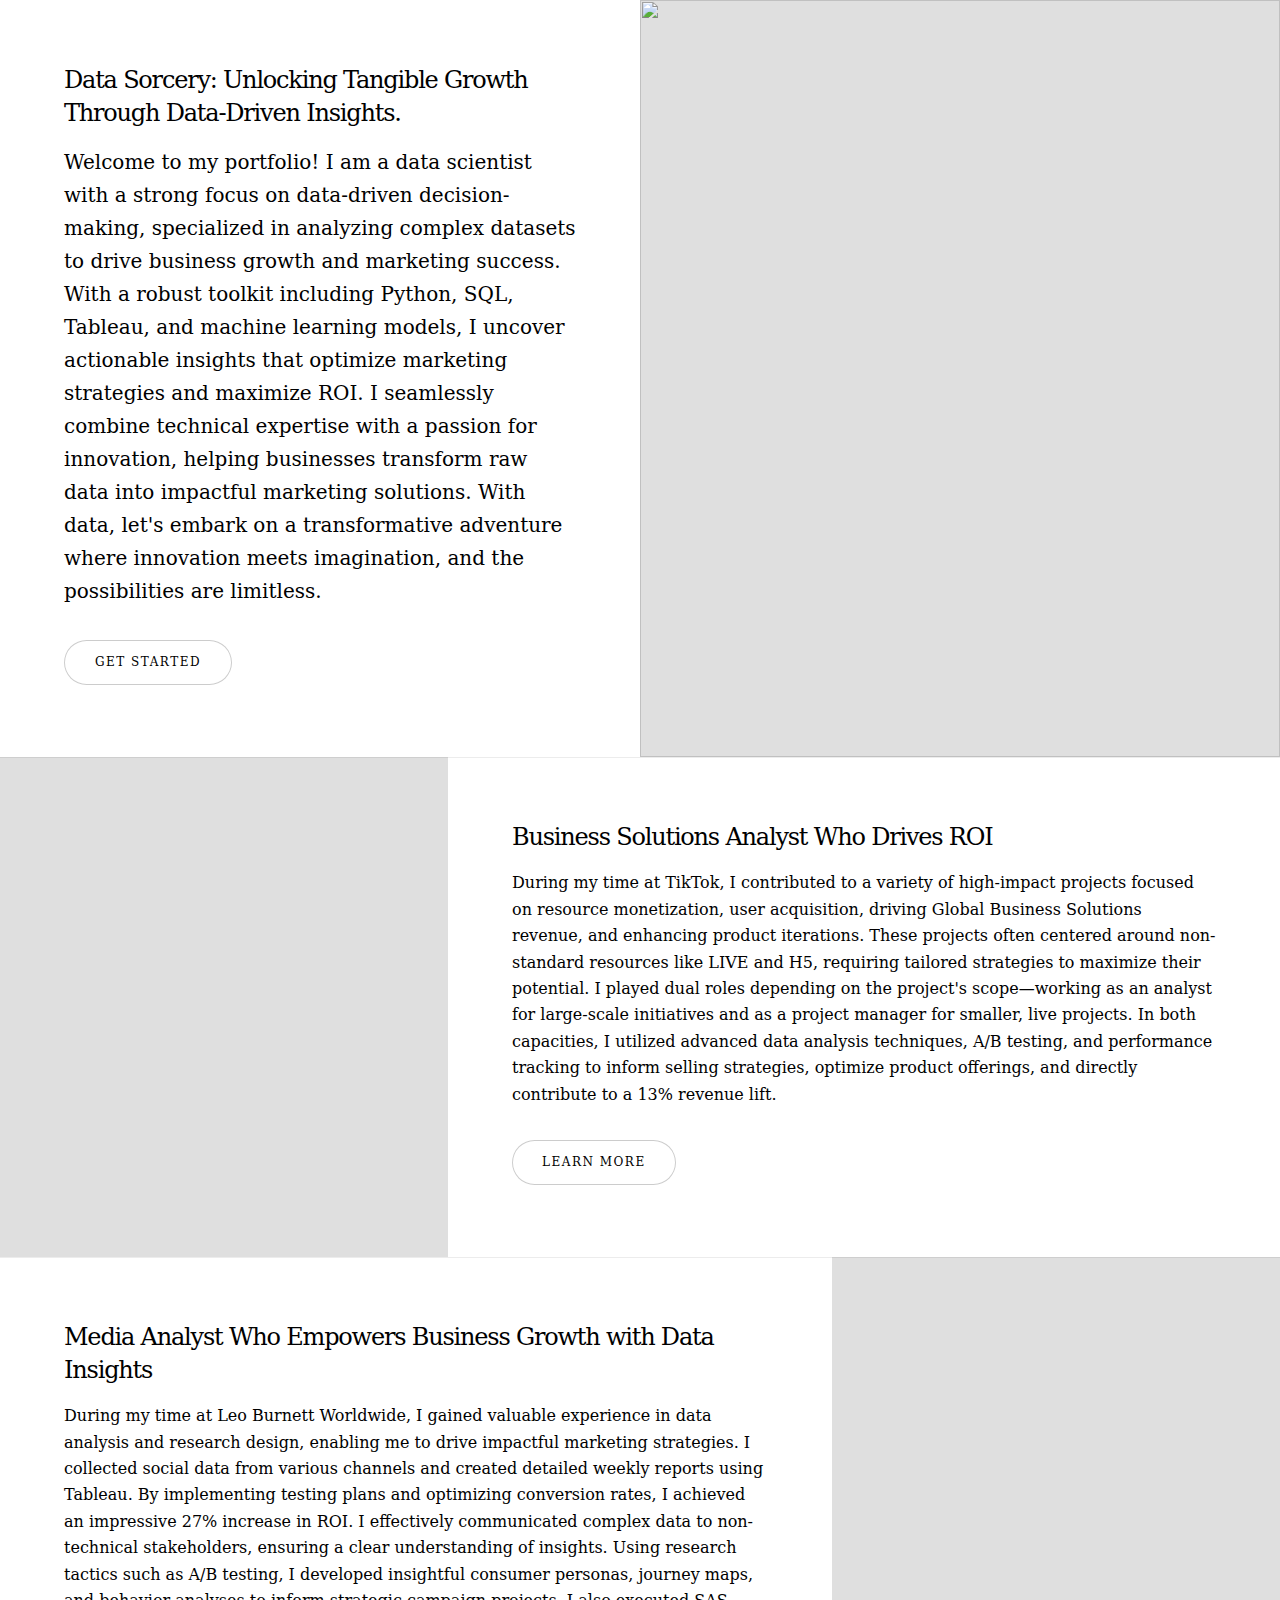
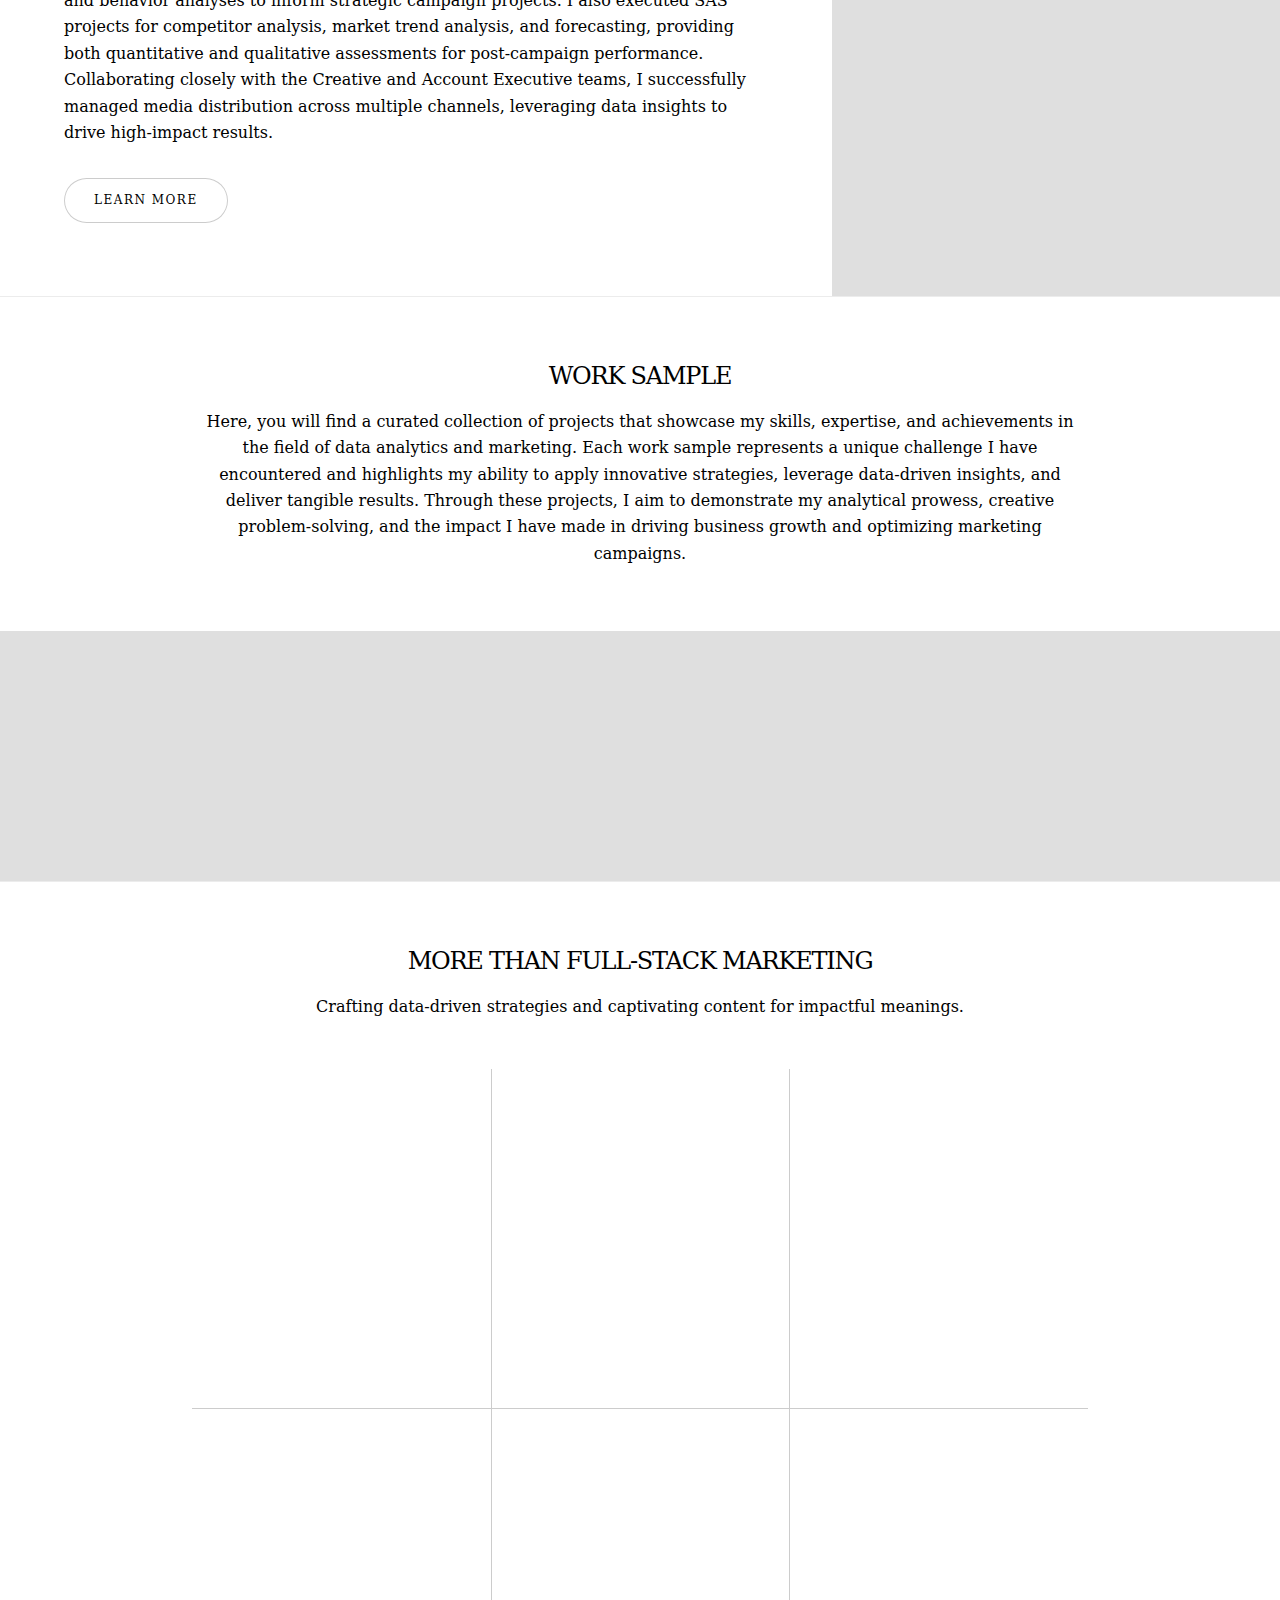
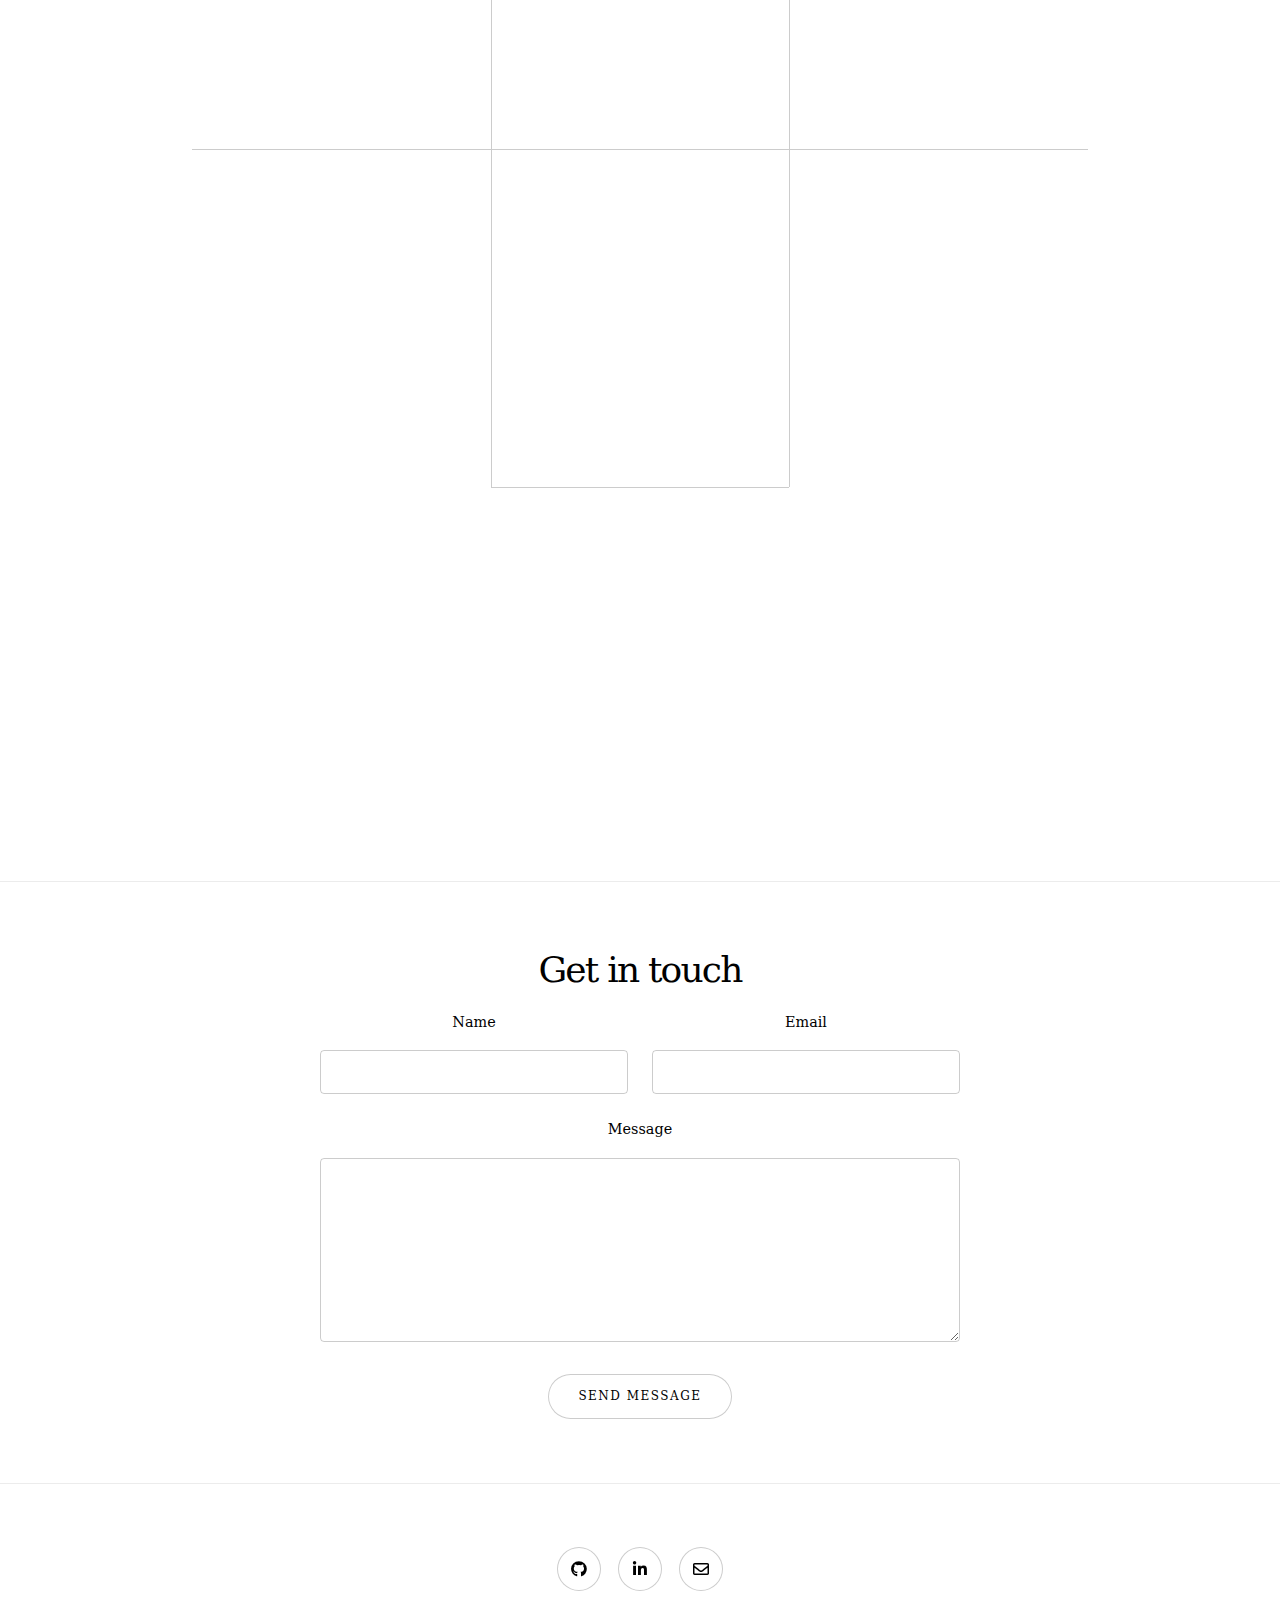
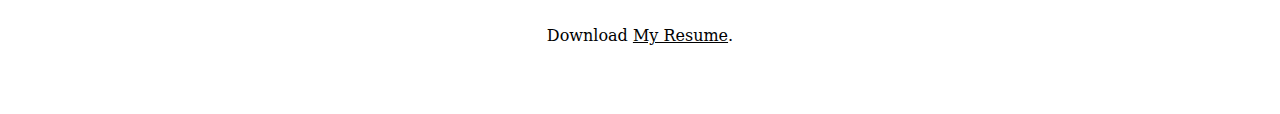
==== commit 7e76ef6d: "updated1" ====
--- a/index.html
+++ b/index.html
@@ -2,7 +2,14 @@
 
 <html>
 	<head>
-		<title>Story by HTML5 UP</title>
+		<!-- Google Tag Manager -->
+<script>(function(w,d,s,l,i){w[l]=w[l]||[];w[l].push({'gtm.start':
+new Date().getTime(),event:'gtm.js'});var f=d.getElementsByTagName(s)[0],
+j=d.createElement(s),dl=l!='dataLayer'?'&l='+l:'';j.async=true;j.src=
+'https://www.googletagmanager.com/gtm.js?id='+i+dl;f.parentNode.insertBefore(j,f);
+})(window,document,'script','dataLayer','GTM-PW9KQBL');</script>
+<!-- End Google Tag Manager -->
+		<title>Mar. Tech Porfolio By Celine Ji</title>
 		<meta charset="utf-8" />
 		<meta name="viewport" content="width=device-width, initial-scale=1, user-scalable=no" />
 		<link rel="stylesheet" href="assets/css/main.css" />
@@ -16,13 +23,12 @@
 				<!-- One -->
 					<section class="banner style1 onload-image-fade-in onscroll-content-fade-up">
 						<div class="content">
-							<h3><a>Data Sorcery</a>: Crafting Marketing Magic with Insights and Innovation.</h3>
-							<p class="major">Welcome to my portfolio website! I am a marketing specialist and data scientist, 
-								dedicated to driving exceptional results for businesses through a combination of insights, 
-								innovation, and creative marketing prowess. With a deep understanding of data science, I delve 
-								into the realms of data analysis, unraveling valuable insights that shape strategic marketing campaigns and unlock untapped potential. 
-								By seamlessly weaving together the art and science of marketing, I craft captivating experiences that resonate with audiences, 
-								leaving a lasting impact on brands. Together, let's embark on a transformative adventure where innovation meets imagination, and the possibilities are limitless.</p>
+							<h3><a>Data Sorcery</a>: Unlocking Tangible Growth Through Data-Driven Insights.</h3>
+							<p class="major">Welcome to my portfolio! I am a data scientist with a strong focus on data-driven decision-making, specialized in
+							analyzing complex datasets to drive business growth and marketing success. With a robust toolkit including Python, SQL,
+							Tableau, and machine learning models, I uncover actionable insights that optimize marketing strategies and maximize ROI.
+							I seamlessly combine technical expertise with a passion for innovation, helping businesses transform raw data into
+							impactful marketing solutions. With data, let's embark on a transformative adventure where innovation meets imagination, and the possibilities are limitless.</p>
 							<ul class="actions stacked">
 								<li><a href="#first" class="button big wide smooth-scroll-middle">Get Started</a></li>
 							</ul>
@@ -35,8 +41,15 @@
 				<!-- Two -->
 					<section class="spotlight style1 orient-right content-align-left image-position-center onscroll-image-fade-in" id="first">
 						<div class="content">
-							<h3>Content Solutions Specialist Who Drives ROI</h3>
-							<p>   During my internship as a Content Solutions Intern in the Global Business Marketing Department at ByteDance Ltd., I demonstrated my proficiency in content creation and provided effective solutions for clients. With a focus on the cosmetics and consumer goods sectors, I utilized comprehensive market research to develop tailored strategies that resonated with target audiences. Through the implementation of data-driven narratives, I successfully increased brand recognition by 11%. Additionally, I played a pivotal role in the launch of global projects, crafting compelling ad assets to facilitate narrative building and campaign monetization, resulting in a remarkable 13% incremental revenue growth by the conclusion of Q1 2021. My ability to deliver impactful content solutions and achieve tangible outcomes exemplifies my dedication to excellence in the field of marketing.
+							<h3>Business Solutions Analyst Who Drives ROI</h3>
+							<p>During my time at TikTok, I contributed to a variety of high-impact projects focused on resource monetization, user
+								acquisition, driving Global Business Solutions revenue, and enhancing product iterations. These projects often
+								centered around non-standard resources like LIVE and H5, requiring tailored strategies to maximize their potential.
+								
+								I played dual roles depending on the project's scope—working as an analyst for large-scale initiatives and as a project
+								manager for smaller, live projects. In both capacities, I utilized advanced data analysis techniques, A/B testing, and
+								performance tracking to inform selling strategies, optimize product offerings, and directly contribute to a 13% revenue
+								lift.
 								</p>
 							<ul class="actions stacked">
 								<li><a href="#" class="button">Learn More</a></li>
@@ -50,8 +63,16 @@
 				<!-- Three -->
 					<section class="spotlight style1 orient-left content-align-left image-position-center onscroll-image-fade-in">
 						<div class="content">
-							<h3>Market Analyst Who Empowers Business Growth with Data Insights</h3>
-							<p>During my time as a Market Analyst Intern at Leo Burnett Worldwide, I gained valuable experience in data analysis and research design, enabling me to drive impactful marketing strategies. I collected social data from various channels and created detailed weekly reports using Tableau. By implementing testing plans and optimizing conversion rates, I achieved an impressive 27% increase in ROI. I effectively communicated complex data to non-technical stakeholders, ensuring a clear understanding of insights. Using research tactics such as focus groups, social listening, and A/B testing, I developed insightful consumer personas, journey maps, and behavior analyses to inform strategic campaign projects. I also executed SAS projects for competitor analysis, market trend analysis, and forecasting, providing both quantitative and qualitative assessments for post-campaign performance. Collaborating closely with the Creative and Account Executive teams, I successfully managed media distribution across multiple channels, leveraging data insights to drive high-impact results.</p>
+							<h3>Media Analyst Who Empowers Business Growth with Data Insights</h3>
+							<p>During my time at Leo Burnett Worldwide, I gained valuable experience in data analysis and research design, enabling me to drive impactful 
+								marketing strategies. I collected social data from various channels and created detailed weekly reports using Tableau. 
+								By implementing testing plans and optimizing conversion rates, I achieved an impressive 27% increase in ROI. 
+								I effectively communicated complex data to non-technical stakeholders, ensuring a clear understanding of insights.
+								Using research tactics such as A/B testing, I developed insightful consumer personas, journey
+								 maps, and behavior analyses to inform strategic campaign projects. I also executed SAS projects for competitor analysis, 
+								 market trend analysis, and forecasting, providing both quantitative and qualitative assessments for post-campaign performance. 
+								 Collaborating closely with the Creative and Account Executive teams, I successfully managed media distribution across multiple channels, 
+								 leveraging data insights to drive high-impact results.</p>
 							<ul class="actions stacked">
 								<li><a href="#" class="button">Learn More</a></li>
 							</ul>
@@ -257,4 +278,4 @@
 			<script src="assets/js/main.js"></script>
 
 	</body>
-</html>+</html>
